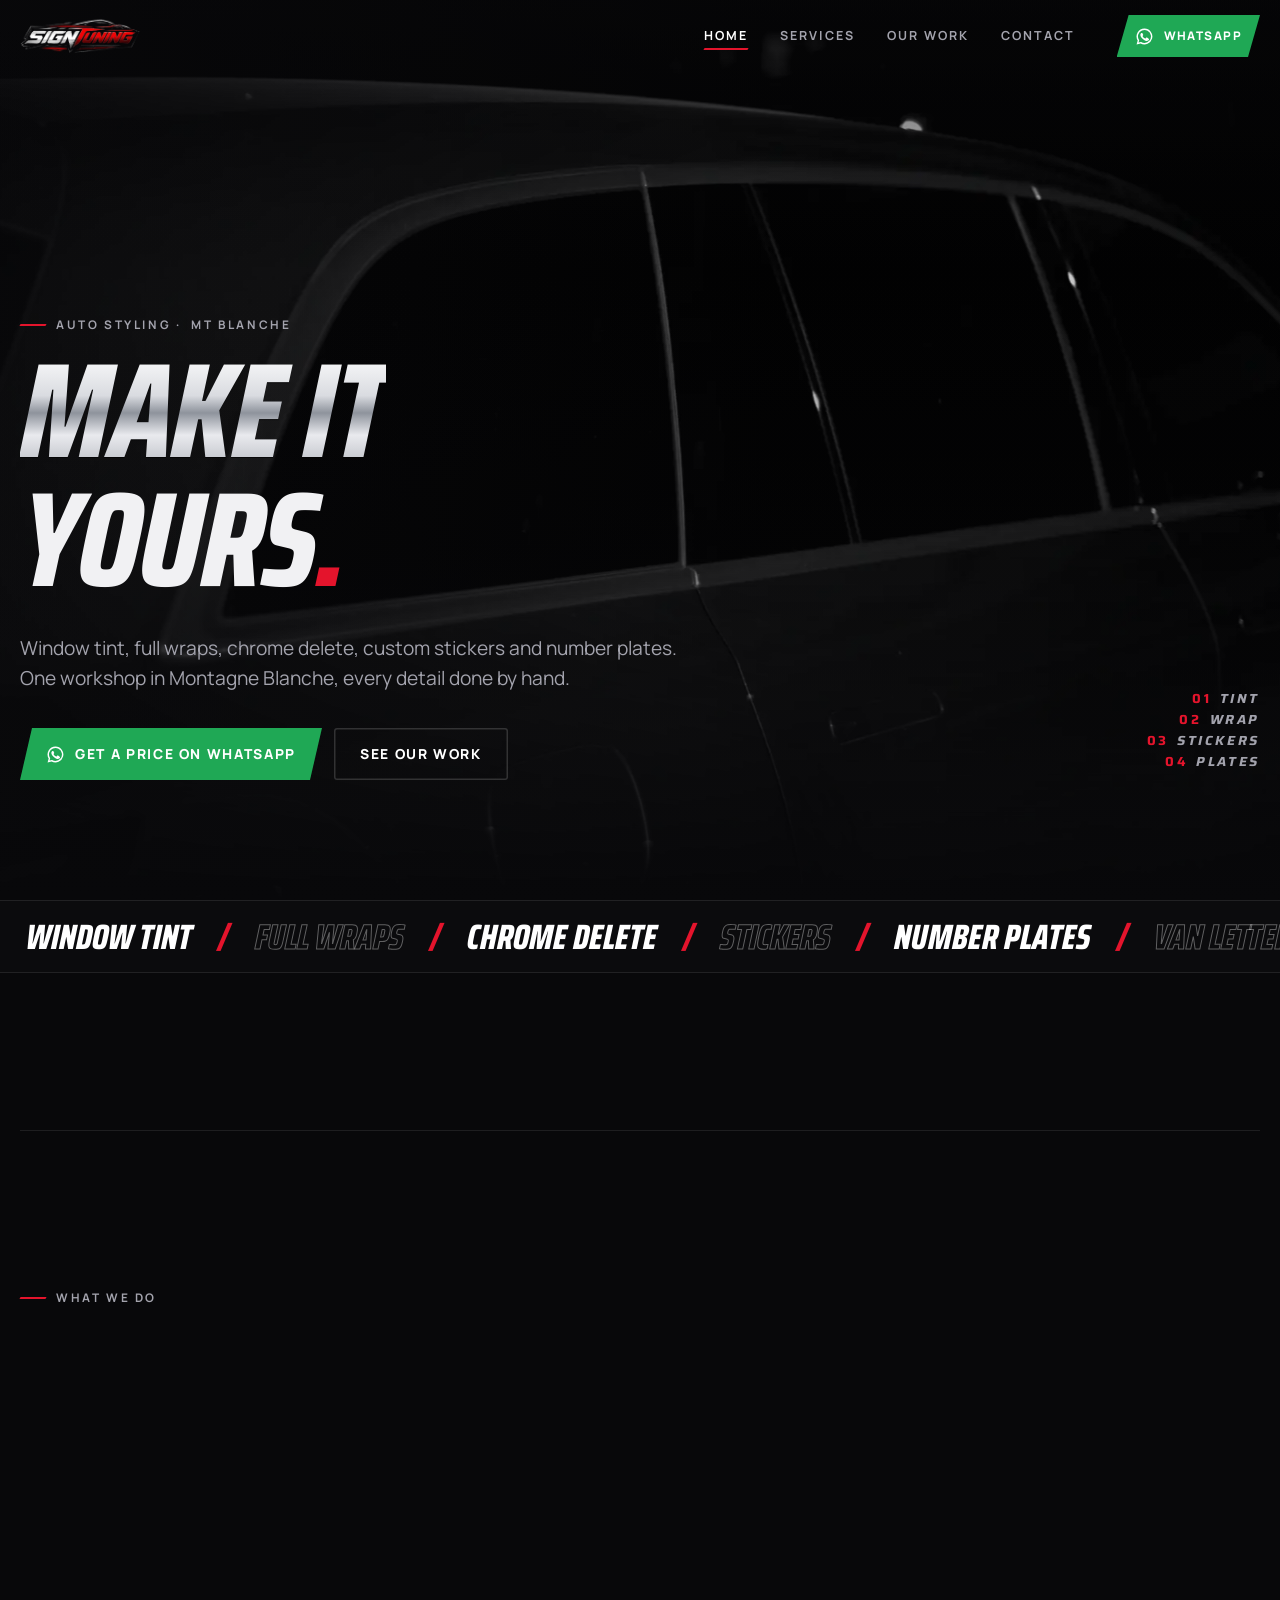
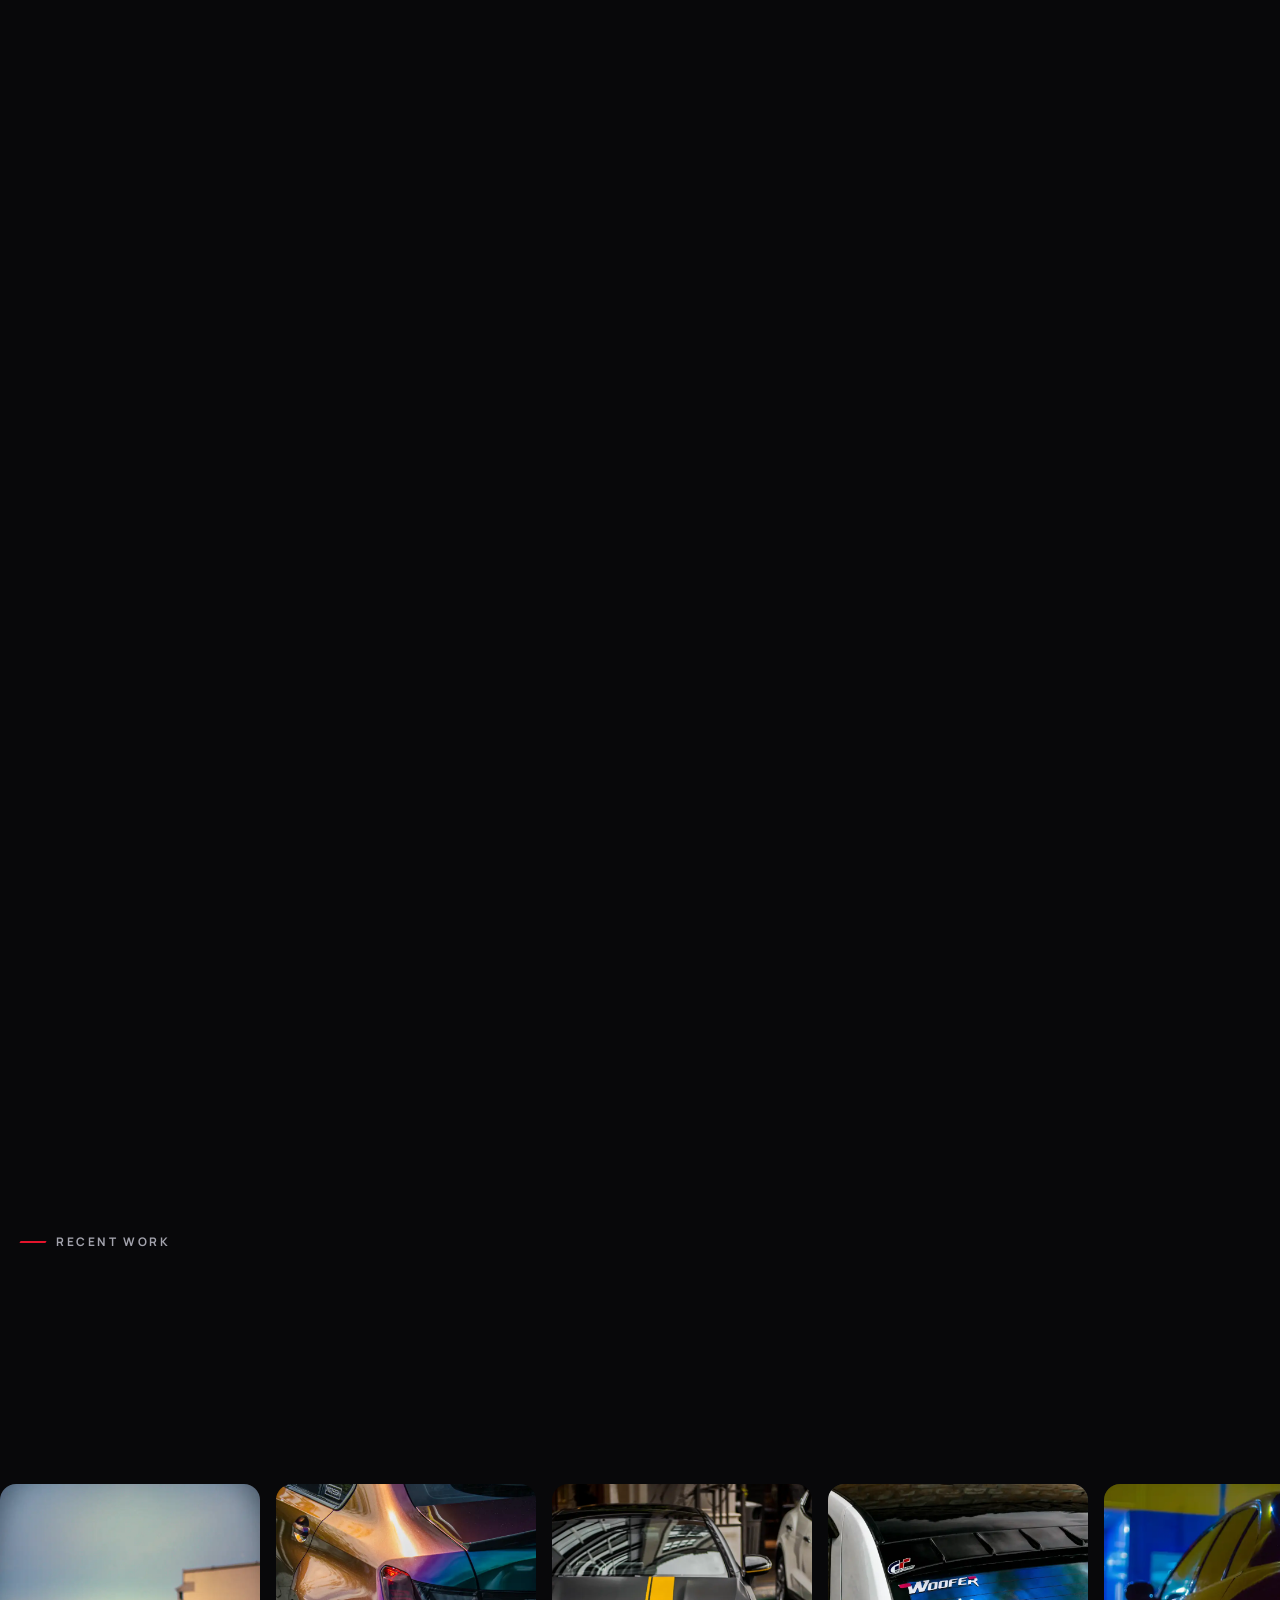
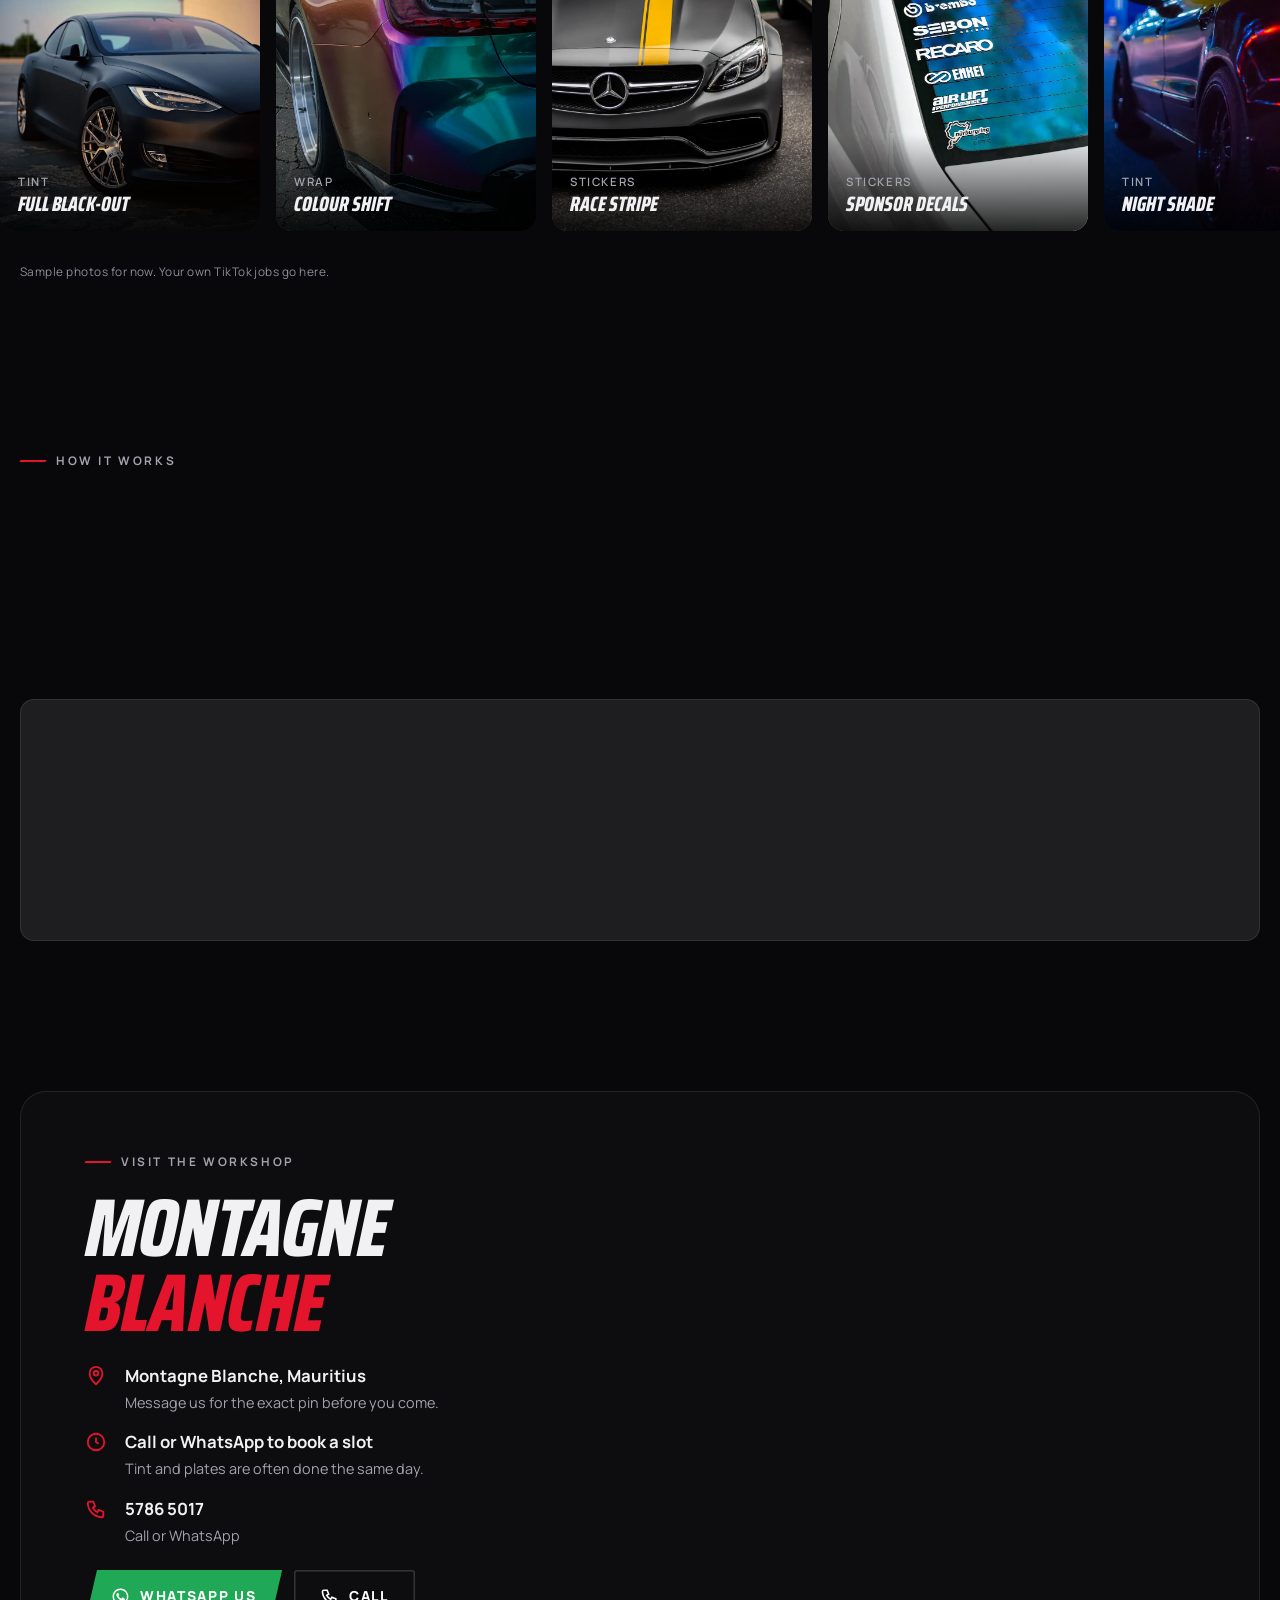
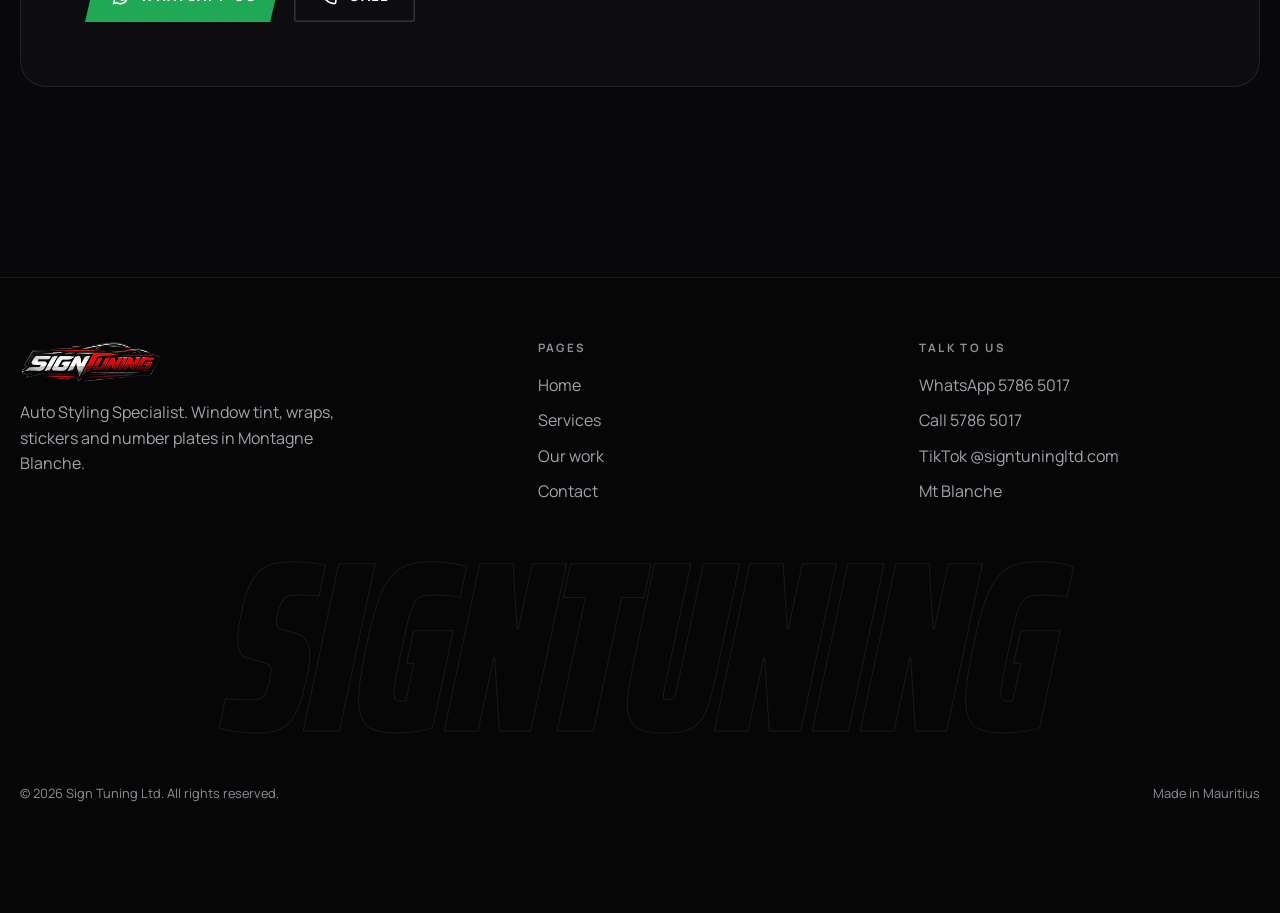
==== index.html @ ce7855a1 "SignTuning-Website: first live version Co-Authored-By: Claude Opus 5.5 <noreply@anthropic.com>" ====
<!doctype html>
<html lang="en" data-page="home">
<head>
<meta charset="utf-8">
<meta name="viewport" content="width=device-width, initial-scale=1, viewport-fit=cover">
<title>SIGNTUNING | Window Tint, Car Wraps, Stickers & Number Plates in Mauritius</title>
<meta name="description" content="SIGNTUNING, auto styling specialist in Montagne Blanche, Mauritius. Window tint, full and partial car wraps, chrome delete, custom stickers and number plates. WhatsApp 5786 5017.">
<link rel="canonical" href="https://webluxe.github.io/SignTuning-Website/">
<meta name="theme-color" content="#08080a">
<meta property="og:title" content="SIGNTUNING | Auto Styling Specialist">
<meta property="og:description" content="Tint, wraps, stickers and number plates in Montagne Blanche, Mauritius.">
<meta property="og:image" content="https://webluxe.github.io/SignTuning-Website/img/og.jpg">
<link rel="icon" type="image/png" href="img/icon-192.png"><link rel="apple-touch-icon" href="img/icon-192.png">
<script>(function(d){try{if(!sessionStorage.getItem('st-intro')&&!matchMedia('(prefers-reduced-motion: reduce)').matches)d.classList.add('intro-on');if(sessionStorage.getItem('st-tx'))d.classList.add('tx-wait')}catch(e){}})(document.documentElement)</script>
<link rel="preconnect" href="https://fonts.googleapis.com"><link rel="preconnect" href="https://fonts.gstatic.com" crossorigin>
<link rel="stylesheet" href="https://fonts.googleapis.com/css2?family=Manrope:wght@400;500;600;700;800&family=Saira:ital,wdth,wght@0,62.5..100,600..900;1,62.5..100,700..900&display=swap" media="print" onload="this.media='all'"><noscript><link rel="stylesheet" href="https://fonts.googleapis.com/css2?family=Manrope:wght@400;500;600;700;800&family=Saira:ital,wdth,wght@0,62.5..100,600..900;1,62.5..100,700..900&display=swap"></noscript>
<link rel="preload" as="image" href="img/hero.webp" media="(min-width: 701px)"><link rel="preload" as="image" href="img/black-car-m.webp" media="(max-width: 700px)">
<link rel="stylesheet" href="css/style.css">
<script type="application/ld+json">{"@context":"https://schema.org","@type":"AutoBodyShop","name":"SIGNTUNING","legalName":"Sign Tuning Ltd","description":"Auto styling specialist: window tint, car wraps, stickers and number plates.","telephone":"+230 5786 5017","address":{"@type":"PostalAddress","addressLocality":"Montagne Blanche","addressCountry":"MU"},"sameAs":["https://www.tiktok.com/@signtuningltd.com"]}</script>
</head>
<body>
<div class="opening" aria-hidden="true">
  <div class="film"></div>
  <div class="mark"><img src="img/logo.webp" alt=""><span class="blade"></span><span class="glint"></span><div class="sub">Auto styling specialist</div></div>
  <button class="skip" tabindex="-1">Skip</button>
</div>
<div class="tx" aria-hidden="true"><div class="sheet2"><div class="name"></div></div></div>

<header class="top" id="top"></header>
<nav class="sheet" id="sheet" aria-label="Menu"></nav>

<main>
  <section class="hero">
    <div class="hero-media"><picture><source media="(max-width: 700px)" srcset="img/black-car-m.webp"><img src="img/hero.webp" alt="Dark car in side profile with blacked-out windows" fetchpriority="high"></picture></div>
    <div class="sweep"></div>
    <div class="wrap">
      <p class="kicker">Auto styling · <span data-s="area"></span></p>
      <h1><span class="line"><span class="chrome">Make it</span></span><span class="line"><span>yours<span class="red">.</span></span></span></h1>
      <p class="lead">Window tint, full wraps, chrome delete, custom stickers and number plates. One workshop in Montagne Blanche, every detail done by hand.</p>
      <div class="btns">
        <a class="btn wa" data-wa data-icon="wa">Get a price on WhatsApp</a>
        <a class="btn ghost" href="work.html">See our work</a>
      </div>
    </div>
    <div class="hero-tags" aria-hidden="true"><span><b>01</b>Tint</span><span><b>02</b>Wrap</span><span><b>03</b>Stickers</span><span><b>04</b>Plates</span></div>
  </section>

  <div class="ticker" aria-hidden="true"><div class="ticker-track">
    <span>Window tint</span><span class="dot">/</span><span>Full wraps</span><span class="dot">/</span><span>Chrome delete</span><span class="dot">/</span><span>Stickers</span><span class="dot">/</span><span>Number plates</span><span class="dot">/</span><span>Van lettering</span><span class="dot">/</span>
  </div></div>

  <div class="wrap stats">
    <div class="stat rv"><b data-count="followers">0</b><small>TikTok followers</small></div>
    <div class="stat rv d1"><b data-count="likes">0</b><small>Likes on our work</small></div>
    <div class="stat rv d2"><b data-count="videos" data-plus="+">0</b><small>Jobs filmed</small></div>
    <div class="stat rv d3"><b>4 in 1</b><small>Tint, wrap, stickers, plates</small></div>
  </div>

  <section class="pad">
    <div class="wrap">
      <div class="head">
        <div><p class="kicker">What we do</p><h2 class="split">Four ways to<br>change your car</h2></div>
        <p class="lead rv">Pick one or stack them. Most cars leave with tint and a few details. Some leave a different colour.</p>
      </div>
      <div class="svcgrid">
        <a class="scard rv" href="services.html#tint">
          <img src="img/mirror.webp" alt="Tinted car window reflecting the sunset" loading="lazy" decoding="async">
          <span class="no">01</span>
          <div class="txt"><h3>Window tint</h3><p>Cooler cabin, more privacy, less glare. Five shades from light to limo.</p>
            <ul><li>5 shades</li><li>Heat & UV</li><li>Same-day fitting</li></ul></div>
          <span class="go" data-icon="arrow"></span>
        </a>
        <a class="scard rv d1" href="services.html#wrap">
          <img src="img/wrap-install.webp" alt="Installer fitting orange wrap film to a car" loading="lazy" decoding="async">
          <span class="no">02</span>
          <div class="txt"><h3>Car wraps</h3><p>A new colour that protects your paint. Full car, roof, bonnet, mirrors or chrome delete.</p>
            <ul><li>Gloss · satin · matte</li><li>Chrome & colour shift</li><li>Removable</li></ul></div>
          <span class="go" data-icon="arrow"></span>
        </a>
        <a class="scard rv" href="services.html#stickers">
          <img src="img/decal-window.webp" alt="White lettering decal on a car's rear window" loading="lazy" decoding="async">
          <span class="no">03</span>
          <div class="txt"><h3>Stickers</h3><p>Stripes, decals, windscreen banners and full business lettering, cut to size.</p>
            <ul><li>Any colour</li><li>Your logo</li><li>Vans & shops</li></ul></div>
          <span class="go" data-icon="arrow"></span>
        </a>
        <a class="scard rv d1" href="services.html#plates">
          <img src="img/blue-close.webp" alt="Grey sports car front" loading="lazy" decoding="async">
          <span class="no">04</span>
          <span class="floatplate"><span class="plate">SIGN 001</span></span>
          <div class="txt"><h3>Number plates</h3><p>Clean, sharp plates made while you wait.</p>
            <ul><li>Front & rear</li><li>While you wait</li></ul></div>
          <span class="go" data-icon="arrow"></span>
        </a>
      </div>
    </div>
  </section>

  <section class="pad" style="padding-top:0">
    <div class="wrap">
      <div class="head">
        <div><p class="kicker">Recent work</p><h2 class="split">Fresh out<br>the workshop</h2></div>
        <div class="btns rv"><a class="btn ghost" href="work.html">See all work</a><a class="btn ghost" data-tt data-icon="tt">TikTok</a></div>
      </div>
      <div class="strip">
        <figure><img src="img/black-coupe.webp" alt="Black car with dark tinted windows" loading="lazy" decoding="async"><figcaption><small>Tint</small>Full black-out</figcaption></figure>
        <figure><img src="img/colour-car.webp" alt="Car in a colour-shift wrap" loading="lazy" decoding="async"><figcaption><small>Wrap</small>Colour shift</figcaption></figure>
        <figure><img src="img/amg.webp" alt="Grey car with a yellow racing stripe" loading="lazy" decoding="async"><figcaption><small>Stickers</small>Race stripe</figcaption></figure>
        <figure><img src="img/sticker.webp" alt="Sponsor stickers on a rear window" loading="lazy" decoding="async"><figcaption><small>Stickers</small>Sponsor decals</figcaption></figure>
        <figure><img src="img/black-car.webp" alt="Dark car at night with tinted windows" loading="lazy" decoding="async"><figcaption><small>Tint</small>Night shade</figcaption></figure>
        <figure><img src="img/film-peel.webp" alt="Film being peeled from a blue panel" loading="lazy" decoding="async"><figcaption><small>Wrap</small>Panel by panel</figcaption></figure>
      </div>
      <p class="demo-note">Sample photos for now. Your own TikTok jobs go here.</p>
    </div>
  </section>

  <section class="pad" style="padding-top:0">
    <div class="wrap">
      <div class="head"><div><p class="kicker">How it works</p><h2 class="split">From message<br>to drive-out</h2></div></div>
      <div class="steps">
        <div class="step rv"><h3>Message us</h3><p>Send your car and what you want on WhatsApp. A photo helps.</p></div>
        <div class="step rv d1"><h3>Pick your film</h3><p>We show you real samples: shades of tint, wrap colours and finishes.</p></div>
        <div class="step rv d2"><h3>Drop the car</h3><p>Book a slot in Montagne Blanche. Tint and plates are often same day.</p></div>
        <div class="step rv d3"><h3>Drive out</h3><p>Clean edges, no bubbles. We tell you how to look after it.</p></div>
      </div>
    </div>
  </section>

  <section class="pad" style="padding-top:0">
    <div class="wrap">
      <div class="cta rv">
        <div class="txt">
          <p class="kicker" style="margin:0">Visit the workshop</p>
          <h2>Montagne<br><span class="red">Blanche</span></h2>
          <div class="facts">
            <div class="fact"><span data-icon="pin"></span><div><b data-s="areaLong"></b><span>Message us for the exact pin before you come.</span></div></div>
            <div class="fact"><span data-icon="clock"></span><div><b data-s="hours"></b><span>Tint and plates are often done the same day.</span></div></div>
            <div class="fact"><span data-icon="phone"></span><div><b data-s="phone"></b><span>Call or WhatsApp</span></div></div>
          </div>
          <div class="btns"><a class="btn wa" data-wa data-icon="wa">WhatsApp us</a><a class="btn ghost" data-tel data-icon="phone">Call</a></div>
        </div>
        <div class="map"><iframe data-map title="Map of Montagne Blanche" loading="lazy" referrerpolicy="no-referrer-when-downgrade"></iframe></div>
      </div>
    </div>
  </section>
</main>

<footer id="foot"></footer>
<div class="dock" id="dock"></div>
<script src="config.js" defer></script>
<script src="js/main.js" defer></script>
</body>
</html>
---- css/style.css ----
/* SIGNTUNING — black, chrome and race red */
:root {
  --bg: #08080a;
  --bg2: #0f0f12;
  --panel: #141418;
  --line: rgba(255,255,255,.09);
  --line2: rgba(255,255,255,.16);
  --text: #f1f1f3;
  --muted: #a3a3ad;
  --dim: #8e8e99;
  --red: #e4142c;
  --red2: #ff3b4e;
  --chrome: linear-gradient(180deg, #ffffff 0%, #d9dbe0 38%, #8e939c 52%, #e9eaee 70%, #b5b8bf 100%);
  --wrap: min(1240px, 100% - 40px);
  --r: 14px;
  --ease: cubic-bezier(.2,.7,.1,1);
  --disp: 'Saira', 'Arial Narrow', sans-serif;
  --body: 'Manrope', system-ui, sans-serif;
  color-scheme: dark;
}
* { box-sizing: border-box; }
html { -webkit-text-size-adjust: 100%; }
body {
  margin: 0; background: var(--bg); color: var(--text);
  font: 400 16px/1.6 var(--body); overflow-x: clip;
  -webkit-font-smoothing: antialiased;
}
img { max-width: 100%; display: block; }
a { color: inherit; text-decoration: none; }
button, input, select, textarea { font: inherit; color: inherit; }
::selection { background: var(--red); color: #fff; }
:focus-visible { outline: 2px solid var(--red2); outline-offset: 3px; border-radius: 4px; }
.wrap { width: var(--wrap); margin-inline: auto; }
[hidden] { display: none !important; }
.sr { position: absolute; width: 1px; height: 1px; overflow: hidden; clip: rect(0 0 0 0); white-space: nowrap; }

/* ---------- type ---------- */
.disp, h1, h2, h3 {
  font-family: var(--disp); font-style: italic; font-weight: 800;
  font-stretch: 78%; text-transform: uppercase; letter-spacing: -.01em; line-height: .92; margin: 0;
}
h1 { font-size: clamp(3.1rem, 10.5vw, 9.6rem); }
h2 { font-size: clamp(2.3rem, 6.4vw, 5.2rem); }
h3 { font-size: clamp(1.4rem, 2.6vw, 2rem); line-height: 1; }
.chrome {
  background: var(--chrome); -webkit-background-clip: text; background-clip: text; color: transparent;
  filter: drop-shadow(0 1px 0 rgba(0,0,0,.6));
}
.red { color: var(--red); }
.kicker {
  display: inline-flex; align-items: center; gap: 10px; margin: 0 0 18px;
  font: 700 .74rem/1 var(--body); letter-spacing: .22em; text-transform: uppercase; color: var(--muted);
}
.kicker::before { content: ''; width: 26px; height: 2px; background: var(--red); transform: skewX(-30deg); }
.lead { font-size: clamp(1.02rem, 1.5vw, 1.2rem); color: var(--muted); max-width: 56ch; }

/* ---------- buttons ---------- */
.btn {
  --bc: var(--red);
  position: relative; display: inline-flex; align-items: center; justify-content: center; gap: 10px;
  min-height: 52px; padding: 0 26px; border: 0; cursor: pointer;
  font: 800 .86rem/1 var(--body); letter-spacing: .12em; text-transform: uppercase;
  background: var(--bc); color: #fff; clip-path: polygon(12px 0, 100% 0, calc(100% - 12px) 100%, 0 100%);
  transition: transform .25s var(--ease), background .25s;
  overflow: hidden; isolation: isolate;
}
.btn::after { /* glint */
  content: ''; position: absolute; inset: 0; z-index: -1;
  background: linear-gradient(105deg, transparent 35%, rgba(255,255,255,.45) 50%, transparent 65%);
  transform: translateX(-120%); transition: transform .7s var(--ease);
}
.btn:hover::after { transform: translateX(120%); }
.btn:hover { background: var(--red2); }
.btn:active { transform: scale(.97); }
.btn.ghost { background: transparent; box-shadow: inset 0 0 0 1.5px var(--line2); clip-path: none; border-radius: 3px; }
.btn.ghost:hover { background: rgba(255,255,255,.06); }
.btn.wa { background: #1fa855; }
.btn.wa:hover { background: #25c263; }
.btn svg { width: 19px; height: 19px; flex: none; }
.btns { display: flex; flex-wrap: wrap; gap: 12px; }

/* ---------- header ---------- */
.top {
  position: fixed; inset: 0 0 auto; z-index: 50; height: 72px;
  display: flex; align-items: center; transition: background .35s, backdrop-filter .35s, height .35s;
}
.top.solid { background: rgba(8,8,10,.95); border-bottom: 1px solid var(--line); height: 64px; }
.top .wrap { display: flex; align-items: center; gap: 28px; }
.brand { display: flex; align-items: center; }
.brand img { height: 34px; width: auto; }
.nav { display: flex; gap: 4px; margin-left: auto; }
.nav a {
  position: relative; padding: 10px 14px; font: 700 .78rem/1 var(--body); letter-spacing: .16em; text-transform: uppercase; color: var(--muted);
  transition: color .2s;
}
.nav a:hover, .nav a[aria-current] { color: #fff; }
.nav a[aria-current]::after { content: ''; position: absolute; left: 14px; right: 14px; bottom: 2px; height: 2px; background: var(--red); transform: skewX(-30deg); }
.top .btn { min-height: 42px; padding: 0 18px; font-size: .74rem; }
.burger { display: none; margin-left: auto; width: 46px; height: 46px; border: 0; background: none; cursor: pointer; position: relative; }
.burger span { position: absolute; left: 11px; right: 11px; height: 2px; background: #fff; transition: transform .3s var(--ease), opacity .2s; }
.burger span:nth-child(1) { top: 16px; } .burger span:nth-child(2) { top: 22px; right: 17px; } .burger span:nth-child(3) { top: 28px; }
.menu-open .burger span:nth-child(1) { transform: translateY(6px) rotate(45deg); }
.menu-open .burger span:nth-child(2) { opacity: 0; }
.menu-open .burger span:nth-child(3) { transform: translateY(-6px) rotate(-45deg); }
.sheet {
  position: fixed; inset: 0; z-index: 45; background: #060607; padding: 96px 24px 32px;
  display: flex; flex-direction: column; gap: 6px; transform: translateY(-100%); transition: transform .5s var(--ease); visibility: hidden;
}
.menu-open .sheet { transform: none; visibility: visible; }
.sheet a.big { font: italic 800 2.6rem/1.1 var(--disp); font-stretch: 78%; text-transform: uppercase; padding: 6px 0; border-bottom: 1px solid var(--line); }
.sheet a.big span { color: var(--red); font-size: .9rem; margin-right: 12px; vertical-align: middle; font-style: normal; }
.sheet .btns { margin-top: auto; }
.sheet .btn { flex: 1; }

/* phone dock */
.dock { display: none; }

/* ---------- hero ---------- */
.hero { position: relative; min-height: 100svh; display: grid; align-items: end; overflow: hidden; isolation: isolate; }
.hero-media { position: absolute; inset: 0; z-index: -2; }
.hero-media img { width: 100%; height: 100%; object-fit: cover; object-position: 60% 50%; transform: scale(1.06); animation: heroIn 2.4s var(--ease) both; }
@keyframes heroIn { from { transform: scale(1.16); filter: brightness(.3); } }
.hero::before { content: ''; position: absolute; inset: 0; z-index: -1;
  background: linear-gradient(180deg, rgba(8,8,10,.55) 0%, rgba(8,8,10,0) 30%, rgba(8,8,10,.25) 60%, var(--bg) 100%),
              linear-gradient(90deg, rgba(8,8,10,.85) 0%, rgba(8,8,10,.2) 60%); }
.hero .wrap { padding: 140px 0 120px; }
.hero h1 .line { display: block; overflow: hidden; padding: 0 .08em .04em 0; }
.hero h1 .line > span { display: inline-block; }
.hero .lead { margin: 26px 0 34px; }
.hero-tags { position: absolute; right: max(20px, calc((100% - 1240px) / 2)); bottom: 132px; display: grid; gap: 8px; text-align: right; }
.hero-tags span { font: italic 700 .82rem/1 var(--disp); letter-spacing: .2em; text-transform: uppercase; color: var(--muted); }
.hero-tags b { color: var(--red); font-style: normal; margin-right: 8px; }

/* sweep reflection that crosses the hero once */
.sweep { position: absolute; inset: -20% -60%; z-index: -1; pointer-events: none;
  background: linear-gradient(100deg, transparent 44%, rgba(255,255,255,.08) 49%, rgba(255,255,255,.16) 50%, rgba(255,255,255,.06) 51%, transparent 56%);
  transform: translateX(-60%); animation: sweep 2.6s 1s var(--ease) both; }
@keyframes sweep { to { transform: translateX(60%); } }

/* ---------- ticker ---------- */
.ticker { position: relative; border-block: 1px solid var(--line); overflow: hidden; background: #0b0b0d; }
.ticker-track { display: flex; width: max-content; animation: tick 34s linear infinite; }
.ticker span { font: italic 800 clamp(1.4rem, 3vw, 2.2rem)/1 var(--disp); font-stretch: 78%; text-transform: uppercase; padding: 18px 26px; white-space: nowrap; color: transparent; -webkit-text-stroke: 1px rgba(255,255,255,.35); }
.ticker span:nth-child(4n+1) { color: #fff; -webkit-text-stroke: 0; }
.ticker span.dot { color: var(--red); -webkit-text-stroke: 0; padding-inline: 0; }
@keyframes tick { to { transform: translateX(-50%); } }

/* ---------- sections ---------- */
section { position: relative; }
.pad { padding: clamp(80px, 12vw, 150px) 0; }
.head { display: flex; flex-wrap: wrap; align-items: end; justify-content: space-between; gap: 22px 40px; margin-bottom: clamp(36px, 6vw, 64px); }
.head .lead { margin: 0; }

/* stats */
.stats { display: grid; grid-template-columns: repeat(4, 1fr); border-bottom: 1px solid var(--line); }
.stat { padding: 34px 22px; border-right: 1px solid var(--line); }
.stat:last-child { border-right: 0; }
.stat b { display: block; font: italic 800 clamp(2.2rem, 5vw, 3.8rem)/1 var(--disp); font-stretch: 78%; }
.stat small { display: block; margin-top: 8px; font-size: .78rem; letter-spacing: .14em; text-transform: uppercase; color: var(--muted); }

/* services list */
.svc-list { border-top: 1px solid var(--line); }
.svc {
  position: relative; display: grid; grid-template-columns: 90px 1fr auto; align-items: center; gap: 24px;
  padding: 30px 6px; border-bottom: 1px solid var(--line); isolation: isolate; overflow: hidden;
}
.svc::before { content: ''; position: absolute; inset: 0; z-index: -1; background: linear-gradient(90deg, rgba(228,20,44,.16), transparent 70%); transform: scaleX(0); transform-origin: left; transition: transform .6s var(--ease); }
.svc:hover::before { transform: none; }
.svc .no { font: italic 700 1rem/1 var(--disp); color: var(--red); letter-spacing: .1em; }
.svc h3 { font-size: clamp(2.1rem, 6vw, 4.6rem); transition: transform .5s var(--ease); }
.svc:hover h3 { transform: translateX(14px); }
.svc p { margin: 8px 0 0; color: var(--muted); max-width: 52ch; font-size: .98rem; }
.svc .go { width: 58px; height: 58px; border-radius: 50%; border: 1px solid var(--line2); display: grid; place-items: center; transition: background .3s, transform .5s var(--ease), border-color .3s; }
.svc:hover .go { background: var(--red); border-color: var(--red); transform: rotate(-45deg); }
.svc .go svg { width: 22px; }
.svc .peek {
  position: absolute; right: 120px; top: 50%; width: 260px; aspect-ratio: 4/3; z-index: 2; pointer-events: none;
  border-radius: 10px; overflow: hidden; opacity: 0; transform: translateY(-50%) rotate(-4deg) scale(.85);
  transition: opacity .35s, transform .6s var(--ease); box-shadow: 0 30px 60px rgba(0,0,0,.6);
}
.svc .peek img { width: 100%; height: 100%; object-fit: cover; }
.svc:hover .peek { opacity: 1; transform: translateY(-50%) rotate(-2deg) scale(1); }

/* number plate */
.plate {
  --pb: #0b0b0b; --pf: #f4f4f4; --pe: #3a3a3a;
  display: inline-grid; place-items: center; min-width: 230px; padding: 12px 22px; border-radius: 8px;
  background: var(--pb); color: var(--pf); border: 3px solid var(--pe);
  box-shadow: 0 0 0 2px var(--pb), 0 14px 30px rgba(0,0,0,.5), inset 0 1px 0 rgba(255,255,255,.18);
  font: 700 clamp(1.5rem, 3vw, 2.2rem)/1 'Saira', sans-serif; font-stretch: 70%; letter-spacing: .1em; white-space: nowrap;
  position: relative; overflow: hidden;
}
.plate::after { content: ''; position: absolute; inset: 0; background: linear-gradient(115deg, transparent 30%, rgba(255,255,255,.18) 45%, transparent 60%); }
.plate.white { --pb: #f7f7f2; --pf: #111; --pe: #111; }
.plate.yellow { --pb: #f6c90e; --pf: #111; --pe: #111; }
.plate.carbon { --pb: repeating-linear-gradient(45deg, #151515 0 4px, #222 4px 8px); --pf: #e8e8e8; --pe: #e4142c; background: repeating-linear-gradient(45deg, #151515 0 4px, #222 4px 8px); }

/* ---------- process ---------- */
.steps { display: grid; grid-template-columns: repeat(4, 1fr); gap: 1px; background: var(--line); border: 1px solid var(--line); border-radius: var(--r); overflow: hidden; counter-reset: s; }
.step { background: var(--bg); padding: 30px 24px 34px; position: relative; min-height: 240px; display: flex; flex-direction: column; }
.step::before { counter-increment: s; content: '0' counter(s); font: italic 800 4.2rem/1 var(--disp); font-stretch: 78%; color: transparent; -webkit-text-stroke: 1px rgba(255,255,255,.22); margin-bottom: auto; }
.step h3 { font-size: 1.5rem; margin: 26px 0 8px; }
.step p { margin: 0; color: var(--muted); font-size: .94rem; }
.step:hover::before { -webkit-text-stroke-color: var(--red); }

/* ---------- gallery strip ---------- */
.strip { display: grid; grid-auto-flow: column; grid-auto-columns: minmax(260px, 30%); gap: 16px; overflow-x: auto; scroll-snap-type: x mandatory; padding: 4px 20px 20px; margin: 0 -20px; scrollbar-width: thin; scrollbar-color: var(--red) transparent; overscroll-behavior-x: contain; }
.strip figure { margin: 0; scroll-snap-align: start; position: relative; border-radius: 16px; overflow: hidden; aspect-ratio: 3/4; background: var(--panel); }
.strip img { width: 100%; height: 100%; object-fit: cover; transition: transform 1s var(--ease); }
.strip figure:hover img { transform: scale(1.05); }
.strip figcaption { position: absolute; left: 0; right: 0; bottom: 0; padding: 40px 18px 16px; background: linear-gradient(transparent, rgba(0,0,0,.85)); font: italic 800 1.3rem/1 var(--disp); text-transform: uppercase; font-stretch: 78%; }
.strip figcaption small { display: block; font: 600 .72rem/1.4 var(--body); letter-spacing: .14em; color: var(--muted); font-style: normal; margin-bottom: 4px; }
.demo-note { display: inline-flex; gap: 8px; align-items: center; font-size: .74rem; color: var(--dim); letter-spacing: .04em; }

/* ---------- visit / cta ---------- */
.cta { position: relative; overflow: hidden; border-radius: 26px; border: 1px solid var(--line); background: #0d0d10; display: grid; grid-template-columns: 1.2fr 1fr; isolation: isolate; }
.cta .txt { padding: clamp(30px, 5vw, 64px); display: grid; gap: 22px; align-content: center; }
.cta .map { min-height: 380px; position: relative; }
.cta iframe { position: absolute; inset: 0; width: 100%; height: 100%; border: 0; filter: grayscale(1) invert(.92) contrast(.9) brightness(.85); }
.cta .map::after { content: ''; position: absolute; inset: 0; pointer-events: none; background: linear-gradient(90deg, #0d0d10, transparent 30%); }
.facts { display: grid; gap: 14px; }
.fact { display: grid; grid-template-columns: 26px 1fr; gap: 14px; align-items: start; }
.fact svg { width: 22px; color: var(--red); margin-top: 2px; }
.fact b { display: block; font-size: 1.05rem; }
.fact span { color: var(--muted); font-size: .9rem; }

/* ---------- footer ---------- */
footer { border-top: 1px solid var(--line); padding: 64px 0 110px; margin-top: 40px; background: #060607; }
.foot { display: grid; grid-template-columns: 1.4fr 1fr 1fr; gap: 40px; }
.foot img { height: 40px; width: auto; margin-bottom: 18px; }
.foot .fh { margin: 0 0 14px; font: 700 .72rem/1 var(--body); letter-spacing: .2em; text-transform: uppercase; color: var(--dim); }
.foot a { display: block; color: var(--muted); padding: 5px 0; transition: color .2s; }
.foot a:hover { color: #fff; }
.foot p { color: var(--muted); margin: 0; max-width: 36ch; }
.legal { margin-top: 48px; display: flex; flex-wrap: wrap; gap: 10px 24px; justify-content: space-between; color: var(--dim); font-size: .8rem; }
.bigword { font: italic 900 clamp(4rem, 19vw, 17rem)/.8 var(--disp); font-stretch: 70%; text-transform: uppercase; letter-spacing: -.02em; margin: 40px 0 -10px; color: transparent; -webkit-text-stroke: 1px rgba(255,255,255,.08); white-space: nowrap; text-align: center; user-select: none; }

/* ---------- inner page hero ---------- */
.phero { padding: 150px 0 60px; border-bottom: 1px solid var(--line); position: relative; overflow: hidden; }
.phero h1 { font-size: clamp(3rem, 11vw, 8.6rem); }
.phero .lead { margin-top: 22px; }
.phero .ghostword { position: absolute; right: -2vw; bottom: -3vw; font: italic 900 clamp(6rem, 24vw, 22rem)/.8 var(--disp); font-stretch: 70%; text-transform: uppercase; color: transparent; -webkit-text-stroke: 1px rgba(255,255,255,.06); pointer-events: none; }
.subnav { position: sticky; top: 64px; z-index: 30; background: rgba(8,8,10,.85); backdrop-filter: blur(12px); -webkit-backdrop-filter: blur(12px); border-bottom: 1px solid var(--line); }
.subnav .wrap { display: flex; gap: 6px; overflow-x: auto; scrollbar-width: none; }
.subnav a { padding: 16px 14px; white-space: nowrap; font: 700 .76rem/1 var(--body); letter-spacing: .16em; text-transform: uppercase; color: var(--muted); border-bottom: 2px solid transparent; }
.subnav a.on { color: #fff; border-color: var(--red); }

/* service detail blocks */
.detail { display: grid; grid-template-columns: 1fr 1fr; gap: clamp(28px, 5vw, 70px); align-items: center; padding: clamp(70px, 10vw, 120px) 0; border-bottom: 1px solid var(--line); scroll-margin-top: 120px; }
.detail.flip .media { order: 2; }
.detail .media { border-radius: 20px; overflow: hidden; position: relative; aspect-ratio: 4/5; background: var(--panel); }
.detail .media img { width: 100%; height: 100%; object-fit: cover; }
.detail .media .tag { position: absolute; left: 16px; top: 16px; background: rgba(0,0,0,.6); backdrop-filter: blur(6px); -webkit-backdrop-filter: blur(6px); padding: 8px 12px; border-radius: 6px; font: 700 .7rem/1 var(--body); letter-spacing: .16em; text-transform: uppercase; }
.detail h2 { margin-bottom: 20px; }
.ticks-list { list-style: none; padding: 0; margin: 24px 0 30px; display: grid; gap: 12px; }
.ticks-list li { display: grid; grid-template-columns: 22px 1fr; gap: 12px; color: var(--muted); }
.ticks-list li::before { content: ''; width: 14px; height: 3px; margin-top: 11px; background: var(--red); transform: skewX(-30deg); }
.ticks-list b { color: #fff; font-weight: 700; }

/* tint shade tiles */
.shades { display: grid; grid-template-columns: repeat(5, 1fr); gap: 8px; margin: 26px 0 8px; }
.shade { position: relative; aspect-ratio: 3/4; border-radius: 10px; overflow: hidden; background: url(../img/garage.webp) center/cover; }
.shade::before { content: ''; position: absolute; inset: 0; background: #050608; opacity: var(--o); }
.shade::after { content: ''; position: absolute; inset: 0; background: linear-gradient(130deg, rgba(255,255,255,.18), transparent 40%); }
.shade b { position: absolute; left: 8px; bottom: 8px; z-index: 1; font: italic 800 1.3rem/1 var(--disp); font-stretch: 78%; }
.shade small { position: absolute; left: 8px; bottom: 30px; z-index: 1; font-size: .62rem; letter-spacing: .1em; text-transform: uppercase; color: rgba(255,255,255,.7); }

/* finish chips */
.finishes { display: grid; grid-template-columns: repeat(auto-fill, minmax(140px, 1fr)); gap: 12px; margin-top: 26px; }
.finish { border-radius: 14px; aspect-ratio: 1; position: relative; overflow: hidden; border: 1px solid var(--line); display: flex; align-items: flex-end; padding: 12px; font: italic 800 1.05rem/1 var(--disp); font-stretch: 78%; text-transform: uppercase; }
.finish::after { content: ''; position: absolute; inset: -50%; background: linear-gradient(120deg, transparent 40%, rgba(255,255,255,var(--sheen)) 50%, transparent 60%); transform: translateX(-40%); transition: transform 1.1s var(--ease); }
.finish:hover::after { transform: translateX(40%); }
.finish span { position: relative; z-index: 1; text-shadow: 0 1px 6px rgba(0,0,0,.5); }

/* gallery page */
.filters { display: flex; flex-wrap: wrap; gap: 8px; margin-bottom: 28px; }
.chip { border: 1px solid var(--line2); background: none; padding: 10px 16px; border-radius: 40px; cursor: pointer; font: 700 .76rem/1 var(--body); letter-spacing: .12em; text-transform: uppercase; color: var(--muted); transition: all .2s; }
.chip[aria-pressed="true"], .chip:hover { background: #fff; color: #000; border-color: #fff; }
.masonry { columns: 3 300px; column-gap: 16px; }
.masonry figure { margin: 0 0 16px; break-inside: avoid; border-radius: 14px; overflow: hidden; position: relative; cursor: zoom-in; background: var(--panel); transition: opacity .4s, transform .4s var(--ease); }
.masonry figure.hide { display: none; }
.masonry img { width: 100%; height: auto; transition: transform .9s var(--ease); }
.masonry figure:hover img { transform: scale(1.04); }
.masonry figcaption { position: absolute; left: 12px; bottom: 12px; background: rgba(0,0,0,.6); backdrop-filter: blur(6px); -webkit-backdrop-filter: blur(6px); padding: 7px 11px; border-radius: 6px; font: 700 .68rem/1 var(--body); letter-spacing: .16em; text-transform: uppercase; }
.lightbox { position: fixed; inset: 0; z-index: 80; background: rgba(0,0,0,.92); display: grid; place-items: center; padding: 20px; opacity: 0; pointer-events: none; transition: opacity .3s; }
.lightbox.open { opacity: 1; pointer-events: auto; }
.lightbox img { max-height: 86vh; width: auto; border-radius: 10px; }
.lightbox button { position: absolute; top: 16px; right: 16px; width: 48px; height: 48px; border-radius: 50%; border: 1px solid var(--line2); background: #000; cursor: pointer; font-size: 1.4rem; }
.tt-box { border: 1px solid var(--line); border-radius: 22px; padding: clamp(24px, 4vw, 48px); background: linear-gradient(135deg, #111115, #0a0a0c); display: grid; grid-template-columns: 1fr 1.2fr; gap: 36px; align-items: center; }
.tt-embed { min-height: 420px; border-radius: 16px; background: #000; display: grid; place-items: center; overflow: hidden; }
.tt-embed .btn { margin: 20px; }

/* ---------- reveal ---------- */
.rv { opacity: 0; transform: translateY(34px); transition: opacity .9s var(--ease), transform .9s var(--ease); }
.rv.in { opacity: 1; transform: none; }
.rv.d1 { transition-delay: .08s; } .rv.d2 { transition-delay: .16s; } .rv.d3 { transition-delay: .24s; }
.split .w { display: inline-block; overflow: hidden; vertical-align: top; padding-right: .06em; }
.split .w > i { display: inline-block; font-style: inherit; transform: translateY(105%); transition: transform .9s var(--ease); }
.split.in .w > i { transform: none; }

/* ---------- intro: plotter cut + film peel ---------- */
.opening { position: fixed; inset: 0; z-index: 100; display: none; place-items: center; background: transparent; overflow: hidden; perspective: 1400px; }
.intro-on .opening { display: grid; }
.intro-on body { overflow: hidden; }
.opening .film { position: absolute; inset: 0; background: #050506; transform-origin: 50% 0; }
.opening .film::after { /* the lifting edge catches the light */
  content: ''; position: absolute; left: 0; right: 0; bottom: 0; height: 3px; background: linear-gradient(90deg, transparent, #fff, transparent); opacity: 0;
}
.opening .mark { position: relative; z-index: 2; width: min(560px, 78vw); }
.opening .mark img { width: 100%; height: auto; clip-path: inset(0 100% 0 0); }
.opening .blade { position: absolute; top: -12%; bottom: -12%; left: 0; width: 2px; background: var(--red2); box-shadow: 0 0 18px 3px rgba(255,59,78,.8); opacity: 0; }
.opening .glint { position: absolute; inset: 0; -webkit-mask: url(../img/logo.webp) center / 100% 100% no-repeat; mask: url(../img/logo.webp) center / 100% 100% no-repeat; background: linear-gradient(100deg, transparent 40%, rgba(255,255,255,.85) 50%, transparent 60%) 120% 0 / 300% 100% no-repeat; mix-blend-mode: overlay; }
.opening .sub { position: absolute; left: 0; right: 0; bottom: -46px; text-align: center; font: 700 .72rem/1 var(--body); letter-spacing: .5em; text-transform: uppercase; color: var(--muted); opacity: 0; }
.opening .skip { position: absolute; right: 18px; bottom: 18px; z-index: 3; background: none; border: 1px solid var(--line2); color: var(--muted); padding: 10px 14px; border-radius: 30px; font-size: .72rem; letter-spacing: .14em; text-transform: uppercase; cursor: pointer; }
.opening.play .blade { animation: blade 1.05s .25s cubic-bezier(.6,0,.3,1) both; }
.opening.play .mark img { animation: cut 1.05s .25s cubic-bezier(.6,0,.3,1) both; }
.opening.play .glint { animation: glint .9s 1.35s ease both; }
.opening.play .sub { animation: fadeUp .6s 1.3s ease both; }
.opening.lift .film { animation: peel 1s cubic-bezier(.7,0,.2,1) both; }
.opening.lift .film::after { opacity: 1; }
.opening.lift .mark, .opening.lift .sub, .opening.lift .skip { animation: out .35s ease both; }
@keyframes blade { 0% { opacity: 1; left: 0; } 92% { opacity: 1; } 100% { opacity: 0; left: 100%; } }
@keyframes cut { to { clip-path: inset(0 0 0 0); } }
@keyframes glint { from { background-position: 120% 0; } to { background-position: -20% 0; } }
@keyframes fadeUp { from { opacity: 0; transform: translateY(8px); } to { opacity: 1; } }
@keyframes peel { 0% { transform: none; } 100% { transform: translateY(-104%) rotateX(28deg); } }
@keyframes out { to { opacity: 0; transform: translateY(-20px); } }

/* ---------- page change: tint film rolls down ---------- */
.tx { position: fixed; inset: 0; z-index: 90; pointer-events: none; visibility: hidden; }
.tx .sheet2 { position: absolute; inset: 0; background: linear-gradient(180deg, #0b0b0e, #050506); transform: translateY(-101%); display: grid; place-items: center; }
.tx .sheet2::after { content: ''; position: absolute; left: 0; right: 0; bottom: -2px; height: 3px; background: linear-gradient(90deg, transparent 5%, var(--red2) 30%, #fff 50%, var(--red2) 70%, transparent 95%); box-shadow: 0 0 24px 4px rgba(255,59,78,.55); }
.tx .name { font: italic 900 clamp(2.6rem, 9vw, 7rem)/1 var(--disp); font-stretch: 72%; text-transform: uppercase; }
.tx .name small { display: block; text-align: center; font: 700 .7rem/1 var(--body); letter-spacing: .4em; color: var(--muted); font-style: normal; margin-top: 14px; }
.tx.go { visibility: visible; pointer-events: auto; }
.tx.go .sheet2 { transform: none; transition: transform .55s cubic-bezier(.7,0,.25,1); }
.tx.arrive { visibility: visible; }
.tx.arrive .sheet2 { transform: none; animation: txOut .7s .12s cubic-bezier(.7,0,.25,1) both; }
@keyframes txOut { to { transform: translateY(101%); } }
.tx-wait .tx { visibility: visible; }
.tx-wait .tx .sheet2 { transform: none; }

/* ---------- responsive ---------- */
@media (max-width: 1000px) {
  .cta { grid-template-columns: 1fr; }
  .cta .map { min-height: 300px; }
  .cta .map::after { background: linear-gradient(180deg, #0d0d10, transparent 30%); }
  .steps { grid-template-columns: 1fr 1fr; }
  .tt-box { grid-template-columns: 1fr; }
  .svc .peek { display: none; }
}
@media (max-width: 820px) {
  .nav, .top .btn { display: none; }
  .burger { display: block; }
  .brand img { height: 28px; }
  .stats { grid-template-columns: 1fr 1fr; }
  .stat:nth-child(2) { border-right: 0; }
  .stat:nth-child(-n+2) { border-bottom: 1px solid var(--line); }
  .svc { grid-template-columns: 1fr auto; gap: 10px 16px; padding: 26px 0; }
  .svc .no { grid-column: 1 / -1; }
  .svc .go { width: 48px; height: 48px; }
  .detail { grid-template-columns: 1fr; }
  .detail.flip .media { order: 0; }
  .detail .media { aspect-ratio: 4/3; }
  .foot { grid-template-columns: 1fr 1fr; }
  .foot > div:first-child { grid-column: 1 / -1; }
  .hero-tags { display: none; }
  .hero .wrap { padding-bottom: 100px; }
  .strip { grid-auto-columns: 74%; }
  .dock {
    display: grid; grid-template-columns: 1fr 1fr; gap: 8px; position: fixed; left: 10px; right: 10px; bottom: calc(10px + env(safe-area-inset-bottom)); z-index: 40;
    transform: translateY(140%); transition: transform .5s var(--ease);
  }
  .dock.show { transform: none; }
  .dock .btn { min-height: 50px; font-size: .76rem; box-shadow: 0 10px 30px rgba(0,0,0,.6); }
  .shades { grid-template-columns: repeat(5, 1fr); gap: 5px; }
  .shade b { font-size: 1rem; }
  .shade small { display: none; }
}
@media (max-width: 520px) {
  .steps { grid-template-columns: 1fr; }
  .step { min-height: 0; }
  .btns .btn { flex: 1 1 100%; }
  .plate { min-width: 0; width: 100%; }
}
@media (prefers-reduced-motion: reduce) {
  *, *::before, *::after { animation-duration: .01ms !important; animation-delay: 0s !important; transition-duration: .01ms !important; }
  .rv, .split .w > i { opacity: 1; transform: none; }
  .ticker-track { animation: none; }
}
.split .chrome .w > i { background: var(--chrome); -webkit-background-clip: text; background-clip: text; color: transparent; }
.hero-media picture { display: block; height: 100%; }
@media (max-width: 700px) { .hero-media img { object-position: 68% 50%; } }

/* ---------- service showcase cards ---------- */
.svcgrid { display: grid; grid-template-columns: 1fr 1fr; gap: 18px; }
.scard { position: relative; display: block; min-height: 560px; border-radius: 22px; overflow: hidden; isolation: isolate; border: 1px solid var(--line); background: var(--panel); }
.scard img { position: absolute; inset: 0; width: 100%; height: 100%; object-fit: cover; z-index: -2; transition: transform 1.2s var(--ease), filter .6s; filter: saturate(.9) brightness(.85); }
.scard::after { content: ''; position: absolute; inset: 0; z-index: -1; background: linear-gradient(180deg, rgba(8,8,10,.15) 0%, rgba(8,8,10,0) 35%, rgba(8,8,10,.92) 100%); }
.scard:hover img { transform: scale(1.06); filter: saturate(1.05) brightness(.95); }
.scard .no { position: absolute; left: 26px; top: 22px; font: italic 900 4.4rem/1 var(--disp); font-stretch: 72%; color: transparent; -webkit-text-stroke: 1.5px rgba(255,255,255,.7); }
.scard .txt { position: absolute; left: 26px; right: 90px; bottom: 26px; }
.scard h3 { font-size: clamp(2.2rem, 4vw, 3.4rem); }
.scard p { margin: 10px 0 14px; color: #d0d0d6; max-width: 44ch; }
.scard ul { list-style: none; margin: 0; padding: 0; display: flex; flex-wrap: wrap; gap: 6px; }
.scard li { font: 700 .72rem/1 var(--body); letter-spacing: .1em; text-transform: uppercase; padding: 8px 11px; border-radius: 30px; background: rgba(255,255,255,.1); backdrop-filter: blur(6px); -webkit-backdrop-filter: blur(6px); border: 1px solid rgba(255,255,255,.14); }
.scard .go { position: absolute; right: 24px; bottom: 26px; width: 56px; height: 56px; border-radius: 50%; display: grid; place-items: center; background: var(--red); transition: transform .5s var(--ease); }
.scard .go svg { width: 22px; }
.scard:hover .go { transform: rotate(-45deg); }
.scard .floatplate { position: absolute; right: 26px; top: 30px; transform: rotate(-6deg); }
.scard .floatplate .plate { min-width: 0; }

/* ---------- contact ways ---------- */
.ways { display: grid; grid-template-columns: repeat(3, 1fr); gap: 16px; }
.way { position: relative; display: flex; flex-direction: column; gap: 10px; padding: 30px; border-radius: 22px; background: var(--panel); border: 1px solid var(--line); overflow: hidden; transition: transform .4s var(--ease), border-color .3s; min-height: 330px; }
.way:hover { transform: translateY(-4px); border-color: var(--line2); }
.way .ic { width: 58px; height: 58px; border-radius: 16px; display: grid; place-items: center; background: rgba(255,255,255,.06); margin-bottom: 14px; }
.way .ic svg { width: 28px; height: 28px; }
.way small { font: 700 .72rem/1 var(--body); letter-spacing: .2em; text-transform: uppercase; color: var(--muted); }
.way h3 { font-size: 2.6rem; }
.way p { margin: 0; color: var(--muted); }
.way b { margin-top: auto; font: italic 800 1.6rem/1 var(--disp); font-stretch: 78%; letter-spacing: .02em; }
.way.wa { background: linear-gradient(160deg, #0f3b25, #0b1a12); border-color: rgba(31,168,85,.35); }
.way.wa .ic { background: #1fa855; }

@media (max-width: 1000px) { .ways { grid-template-columns: 1fr; } .way { min-height: 0; } }
@media (max-width: 820px) {
  .svcgrid { grid-template-columns: 1fr; gap: 14px; }
  .scard { min-height: 440px; }
  .scard .txt { left: 20px; right: 20px; bottom: 20px; }
  .scard .go { display: none; }
  .scard .no { left: 20px; top: 16px; font-size: 3.4rem; }
  .scard .floatplate { right: 20px; top: 24px; }
  .scard .floatplate .plate { font-size: 1.3rem; padding: 8px 14px; }
}
.tx .name:empty { display: none; }
.detail .media .tag, .masonry figcaption { font-size: .78rem; }
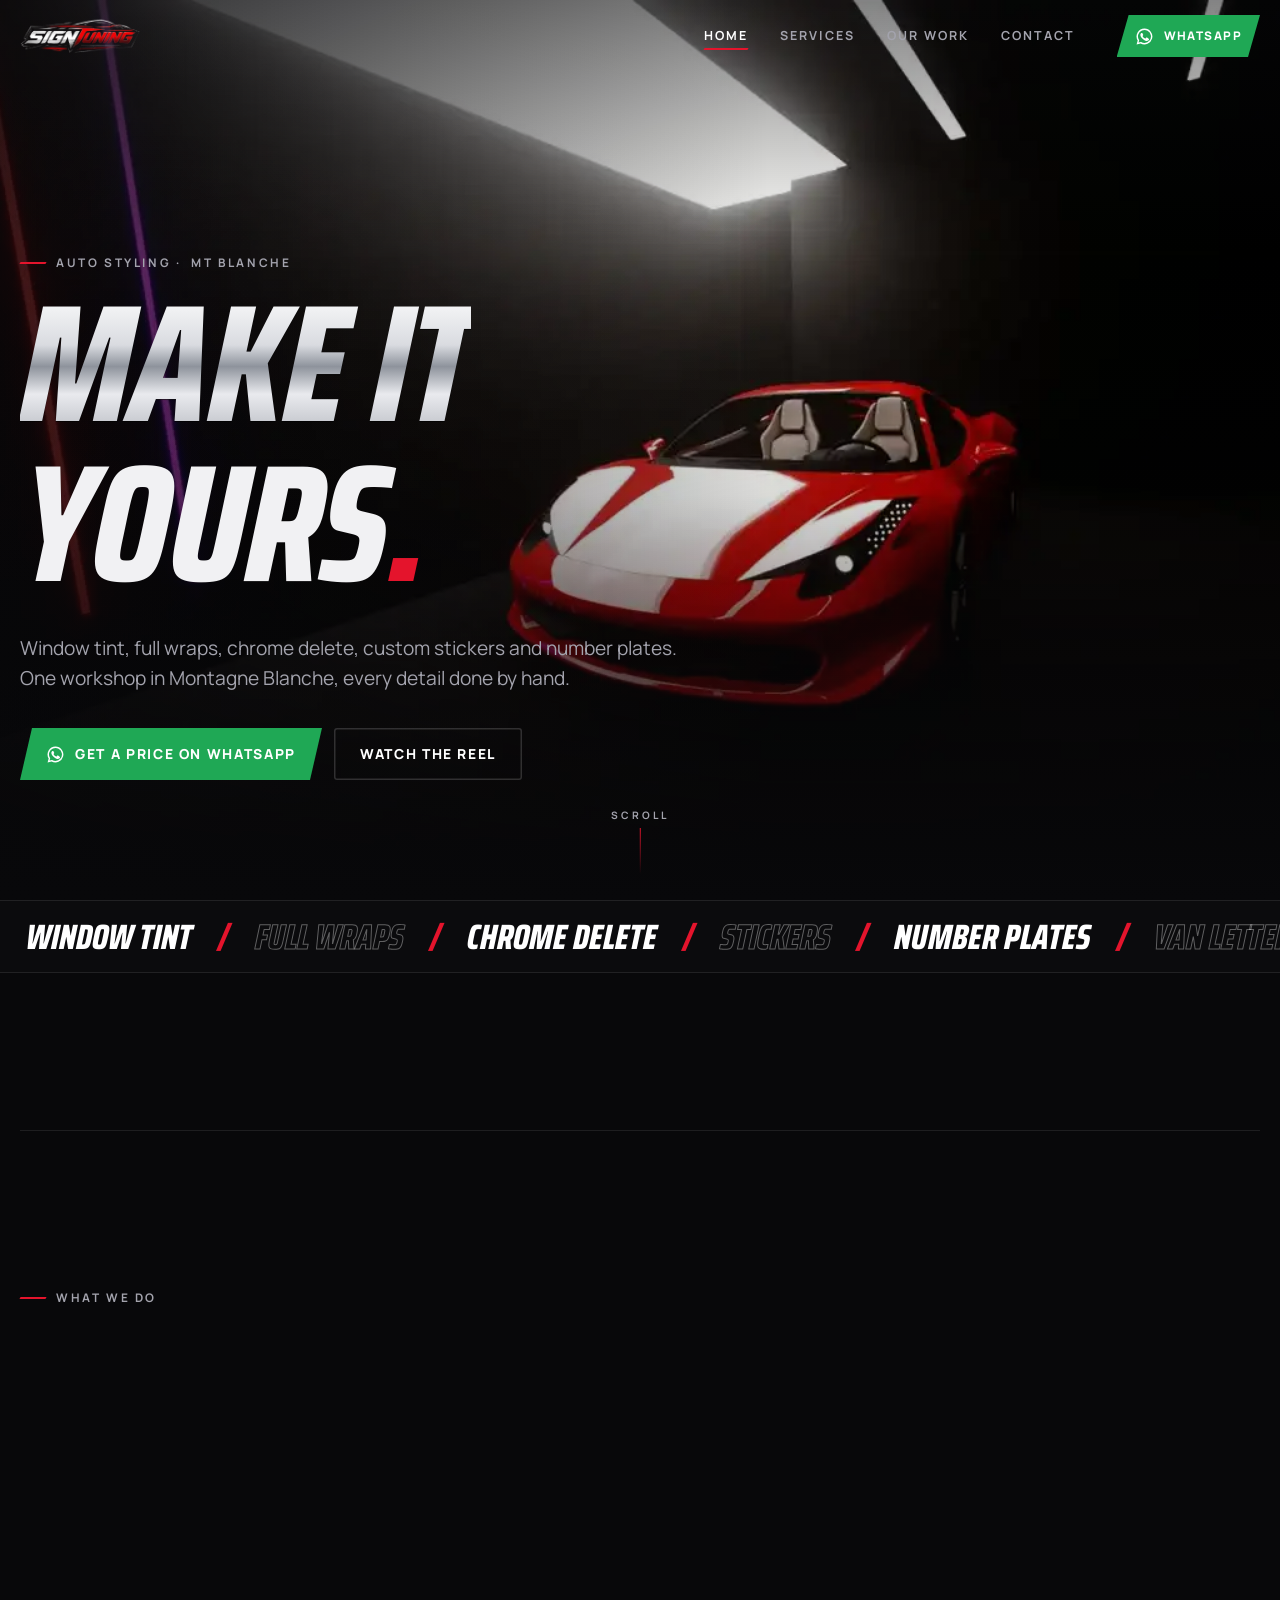
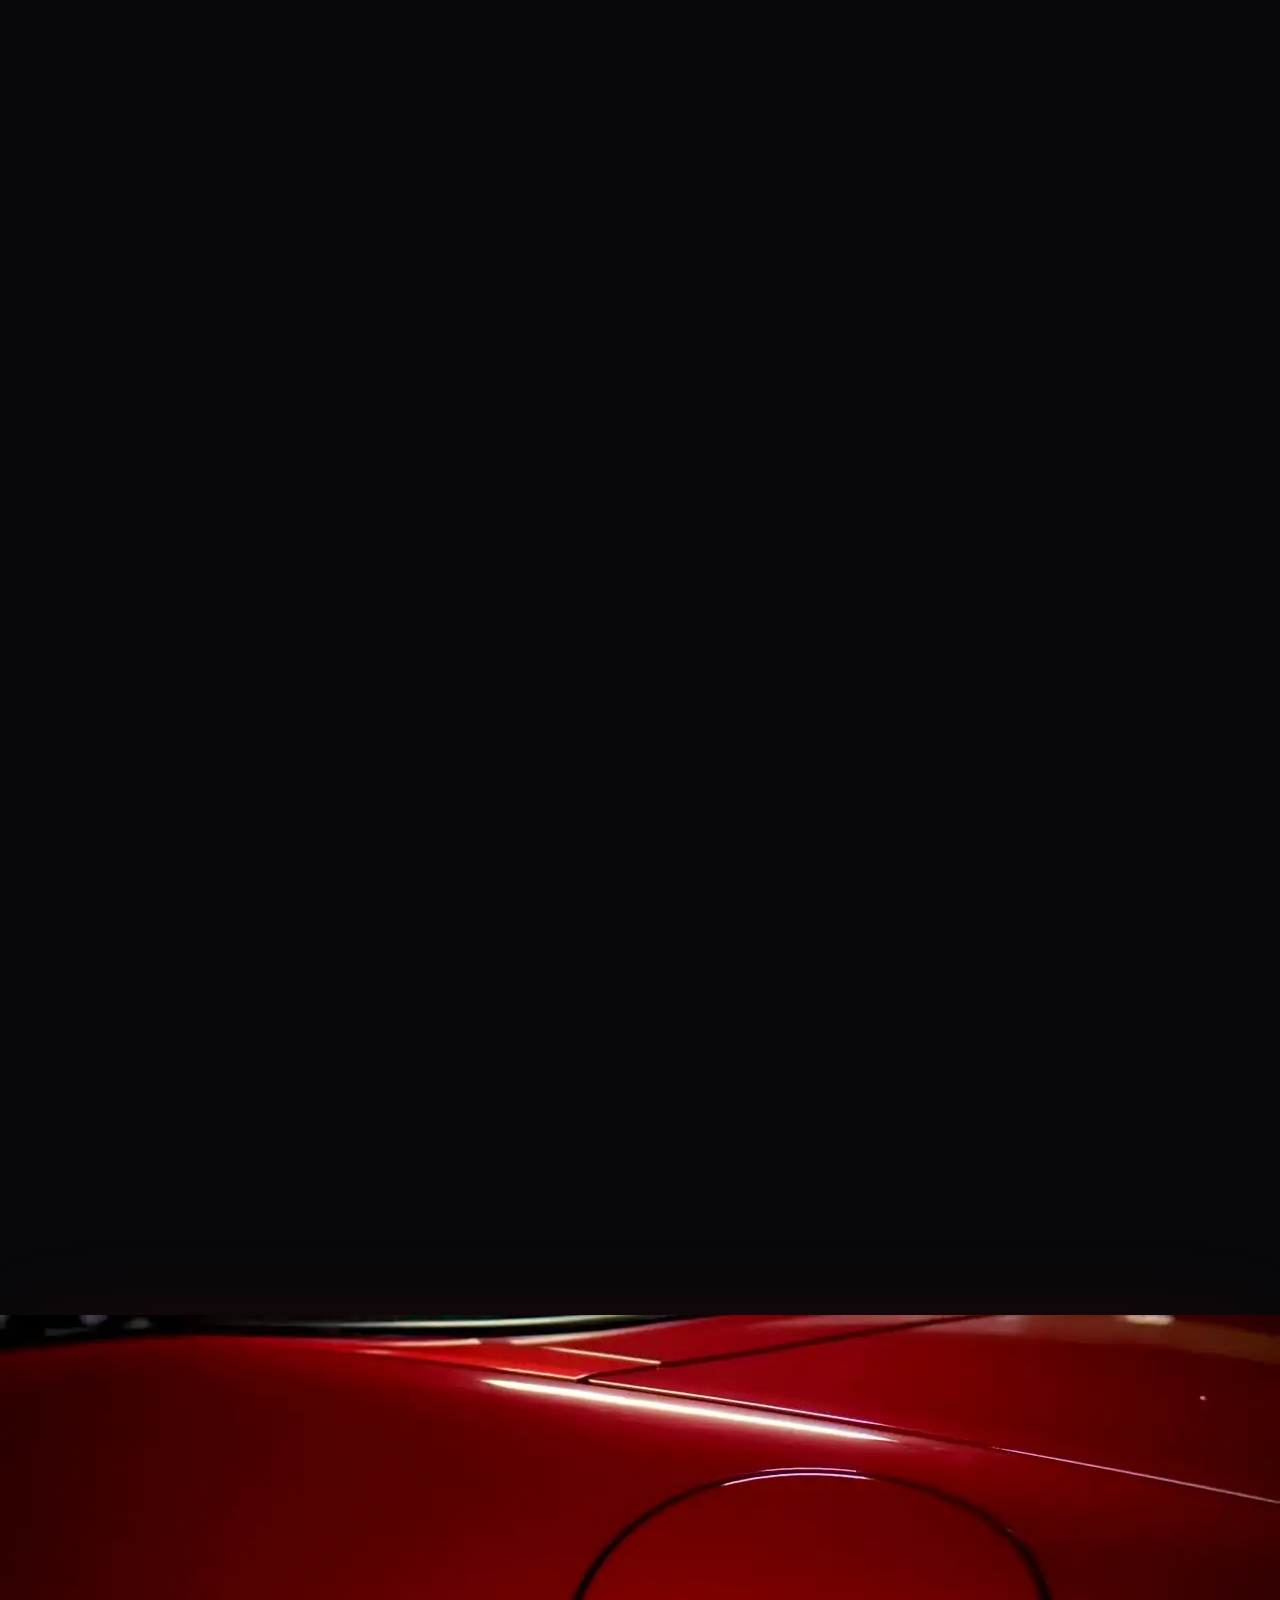
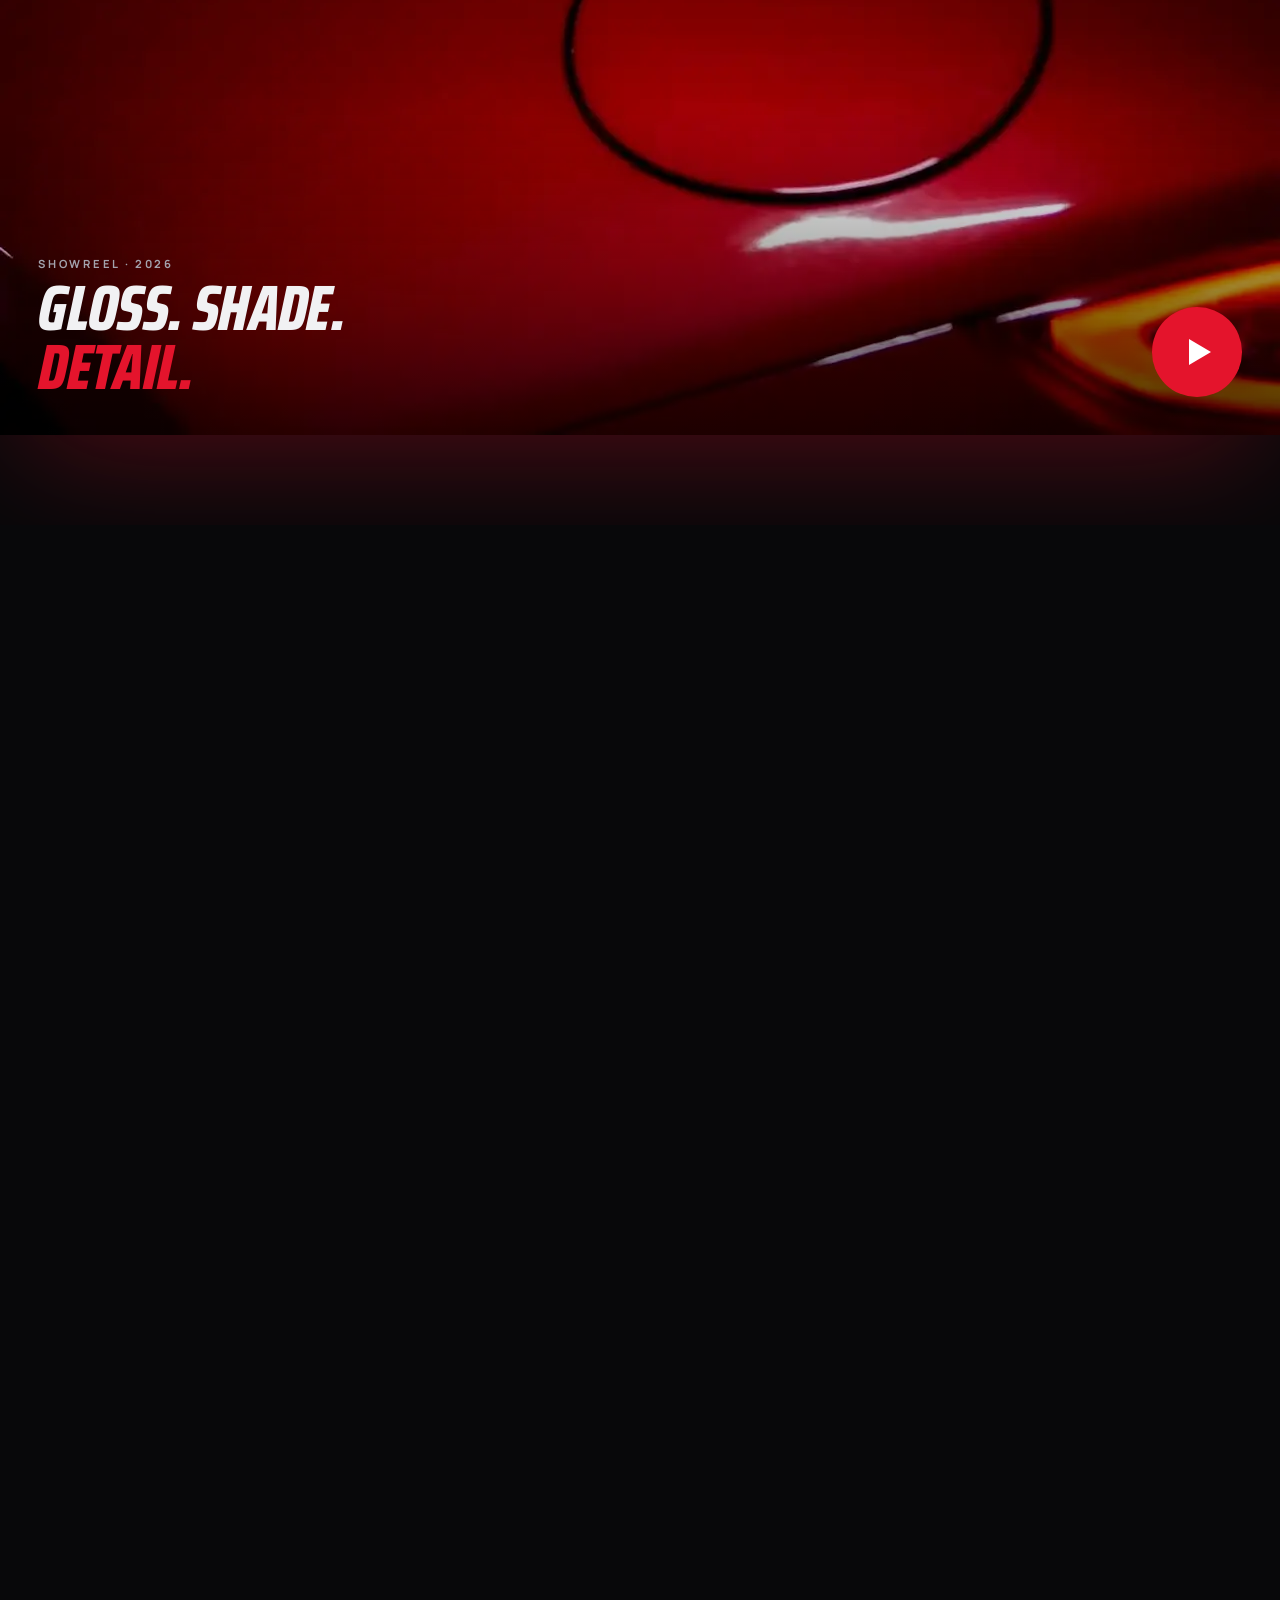
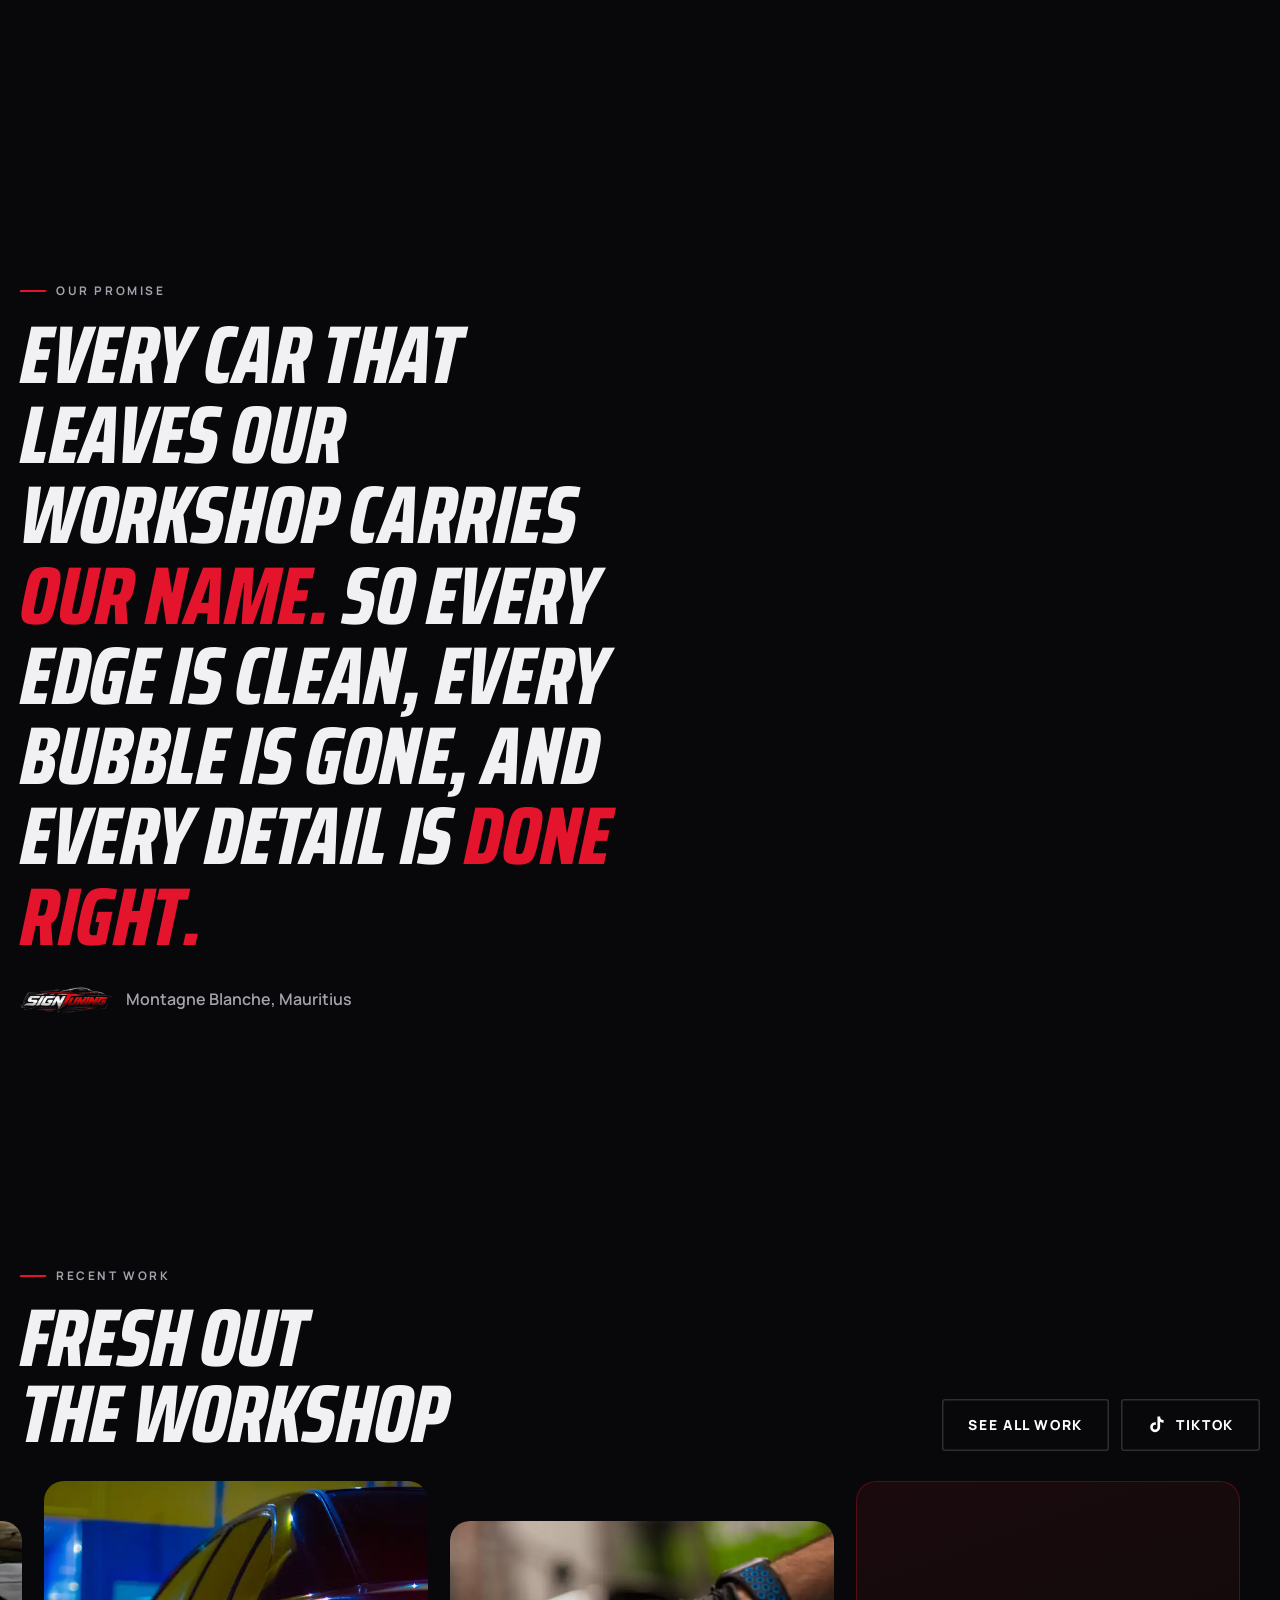
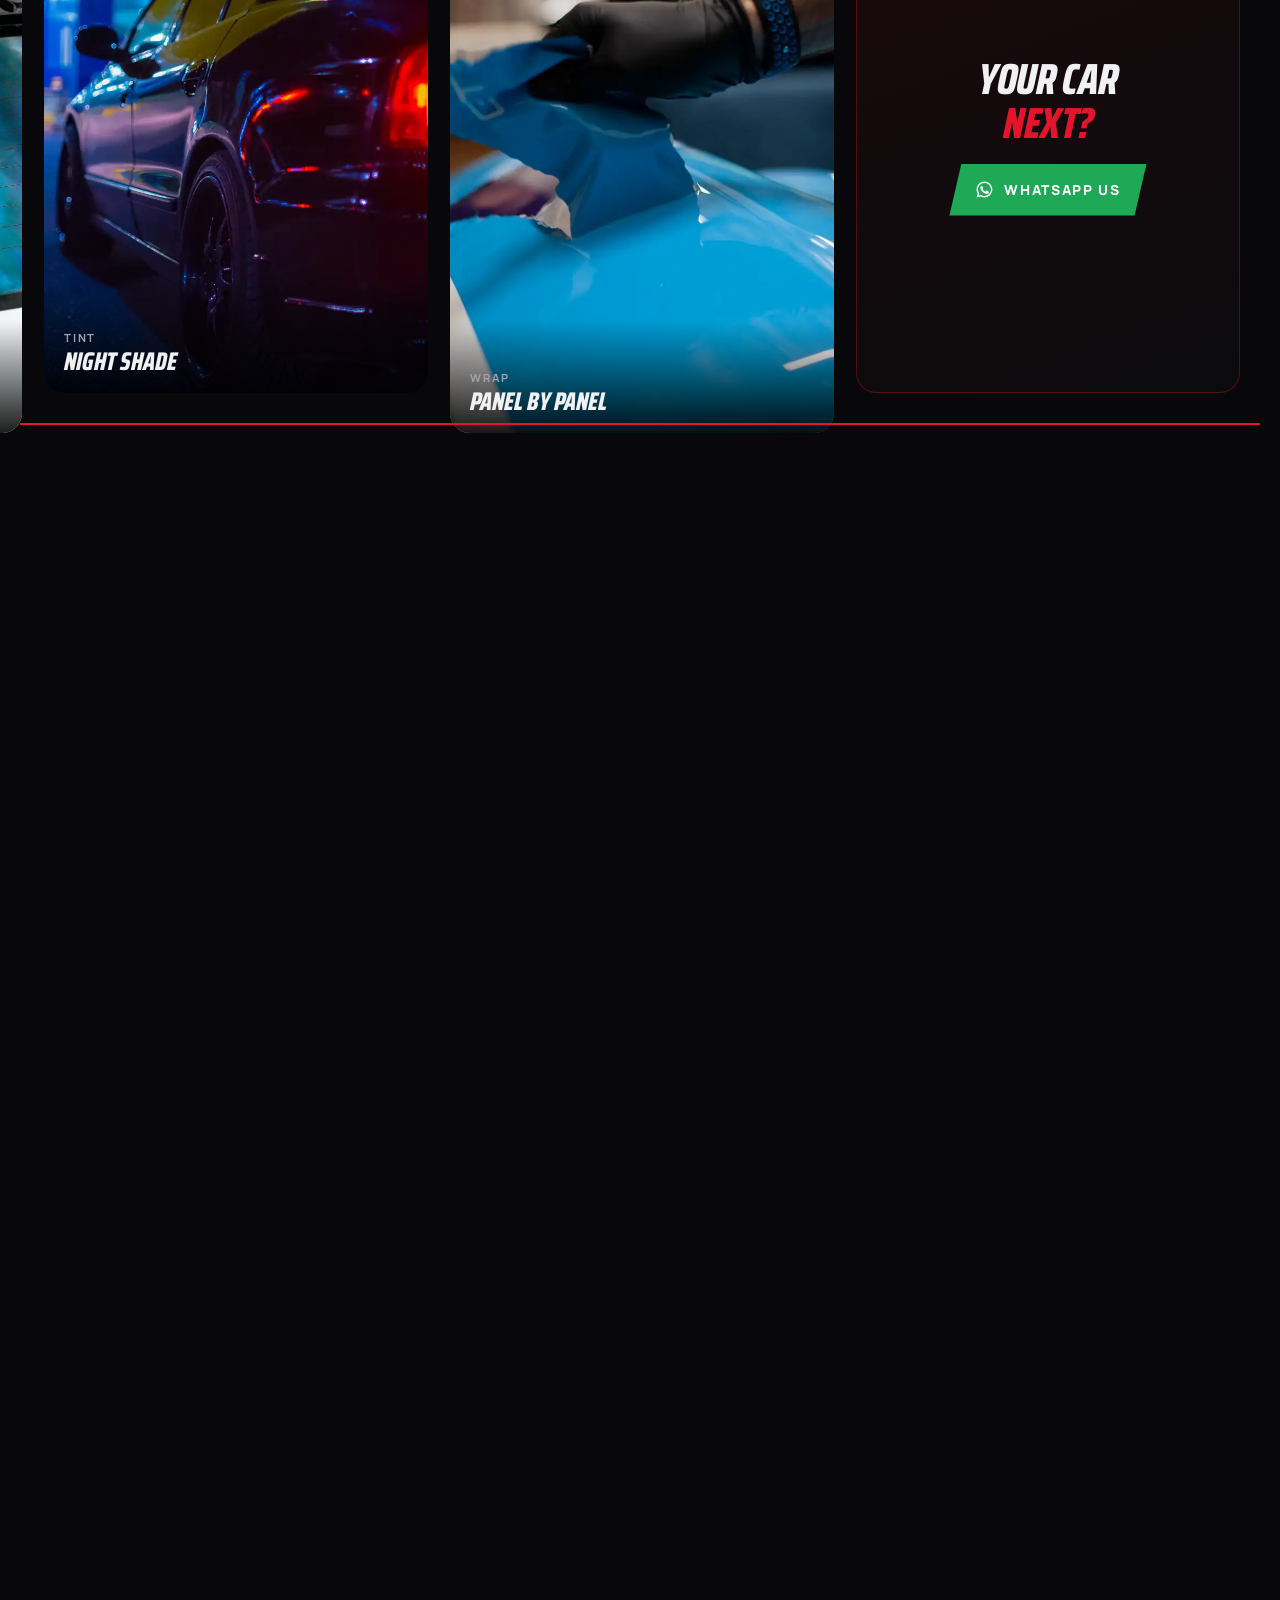
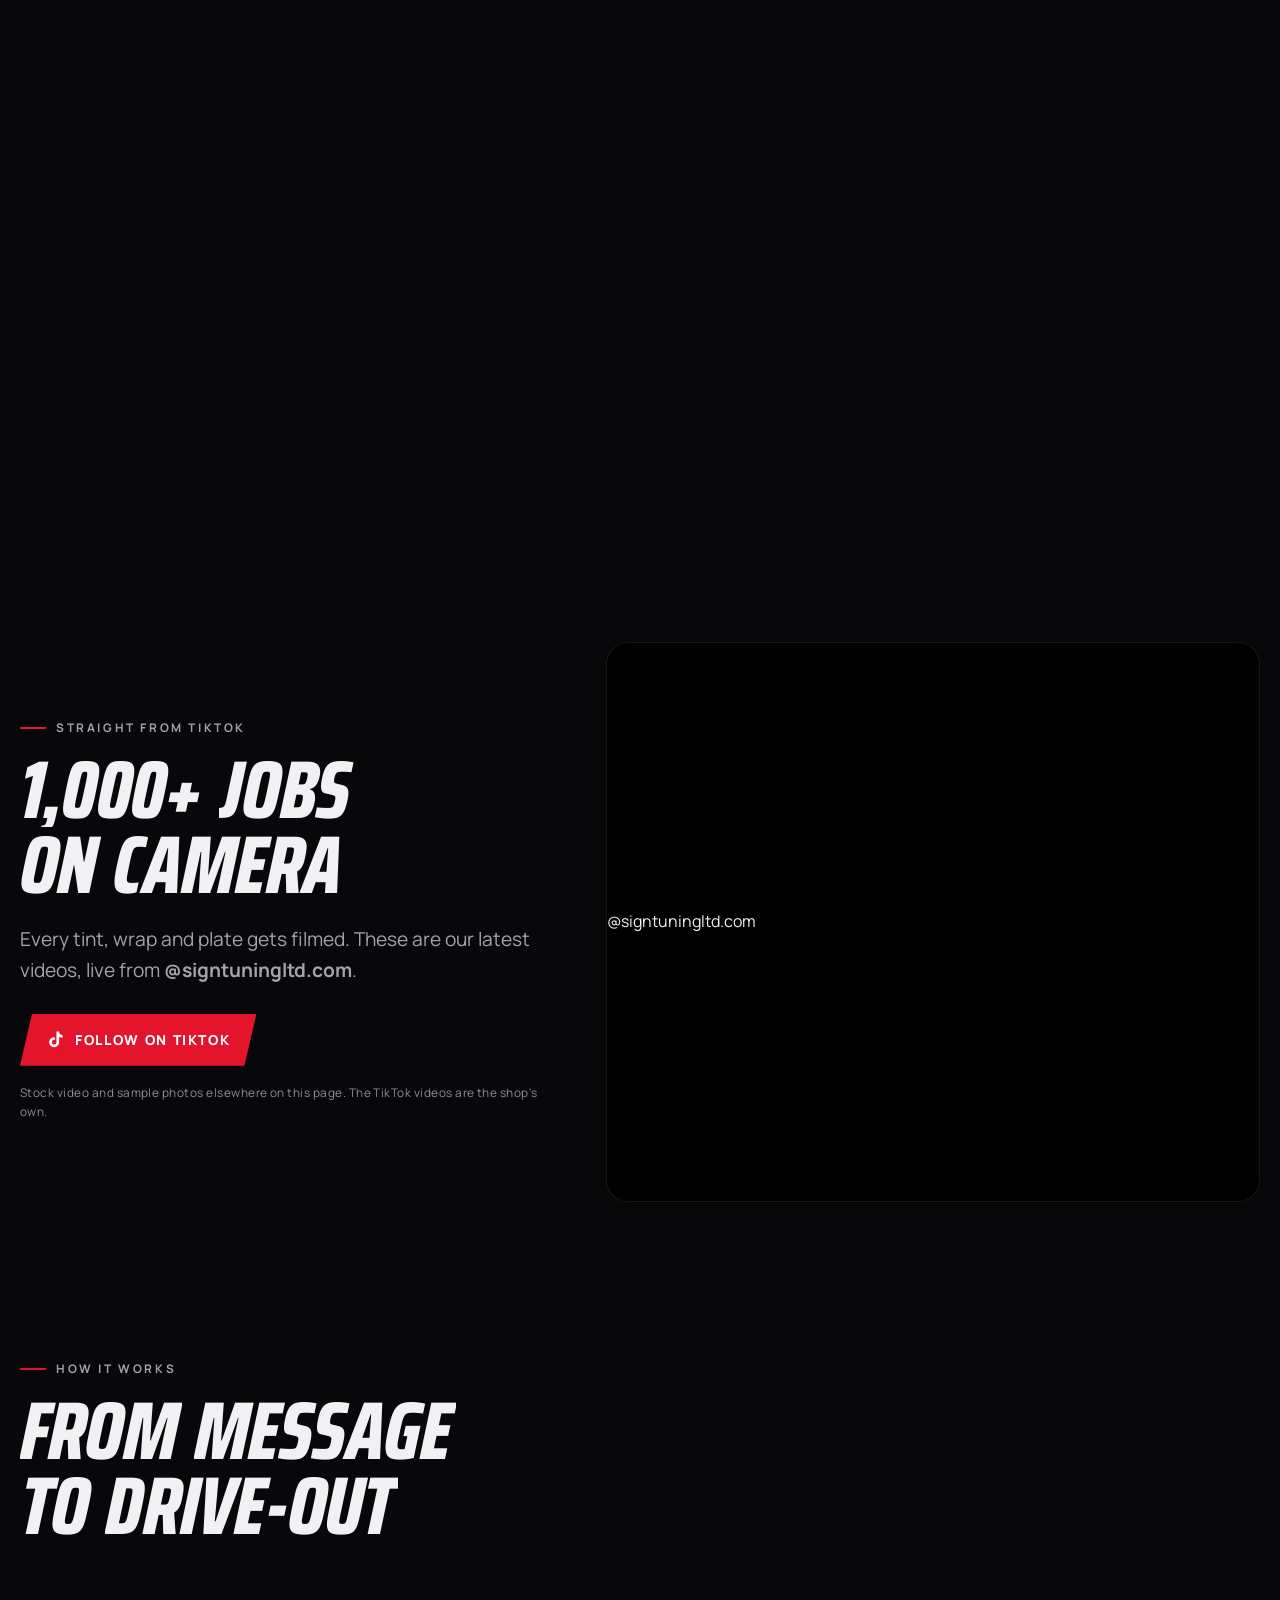
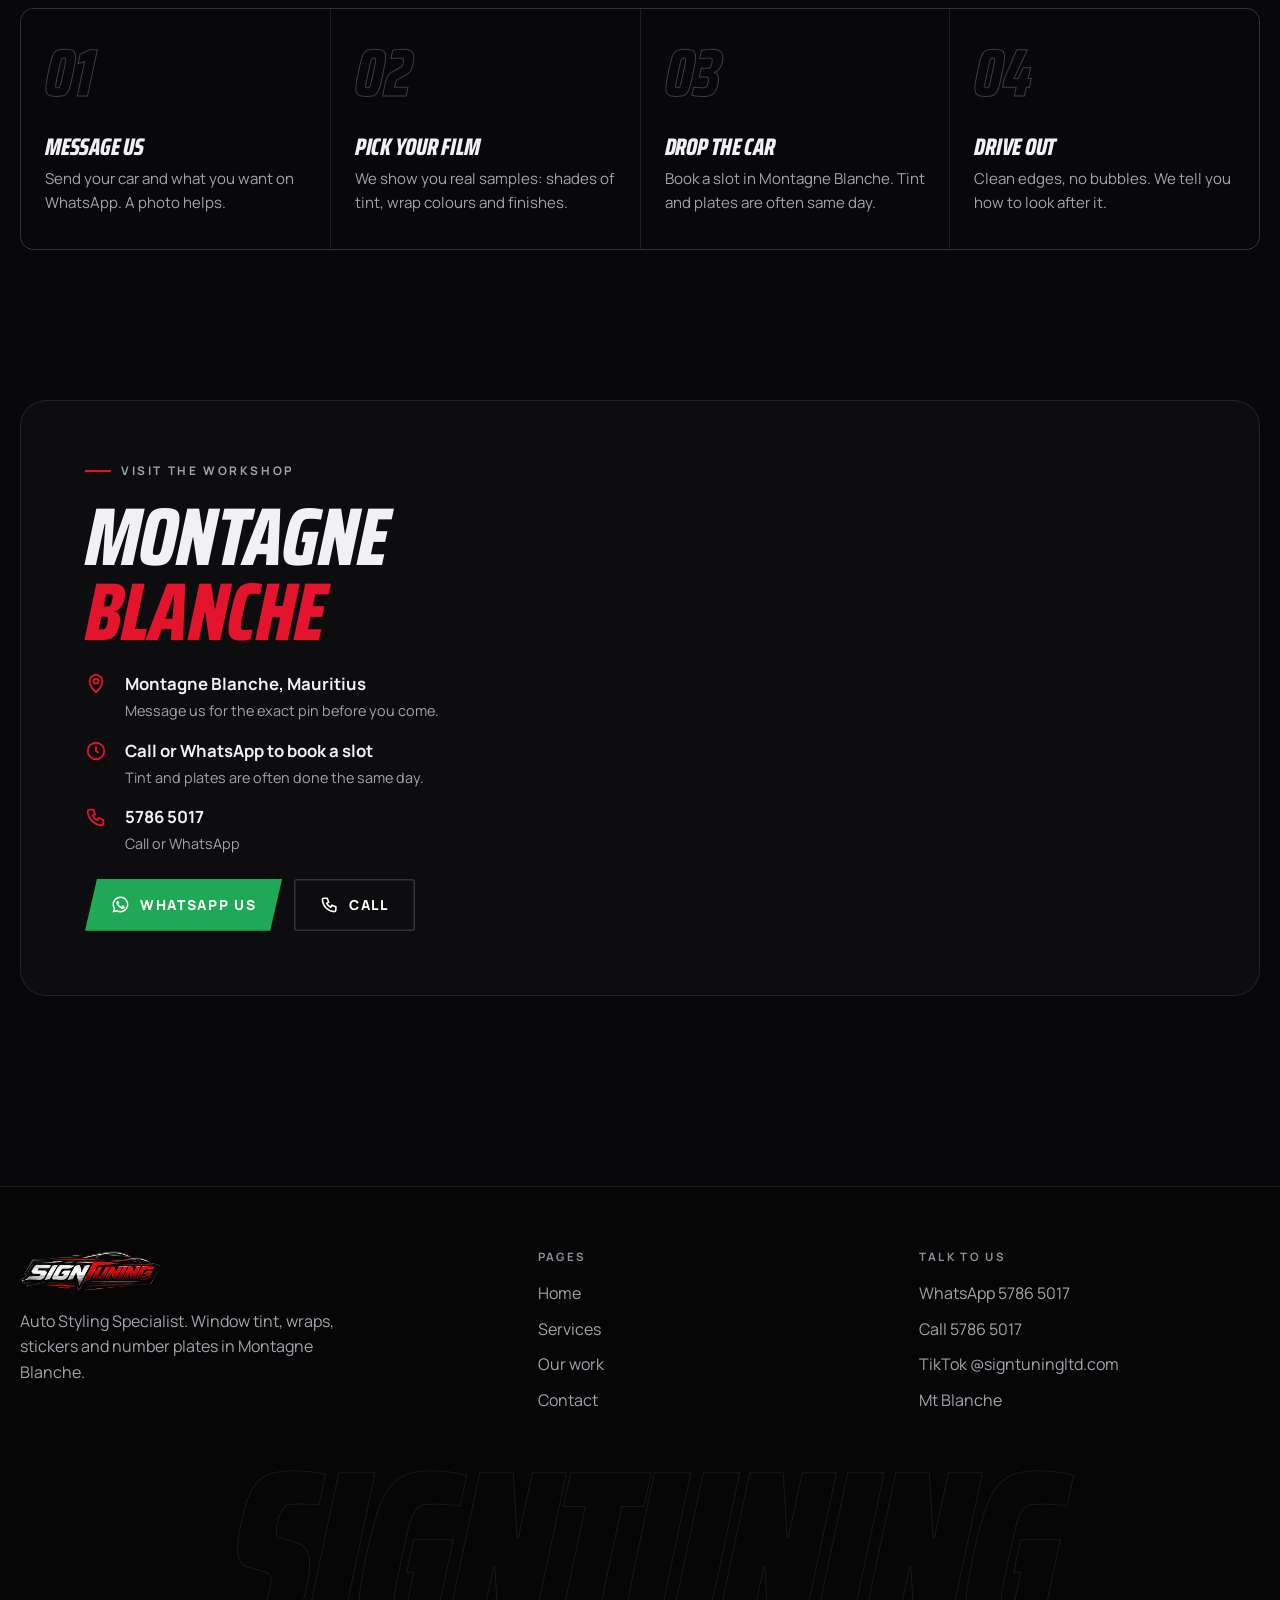
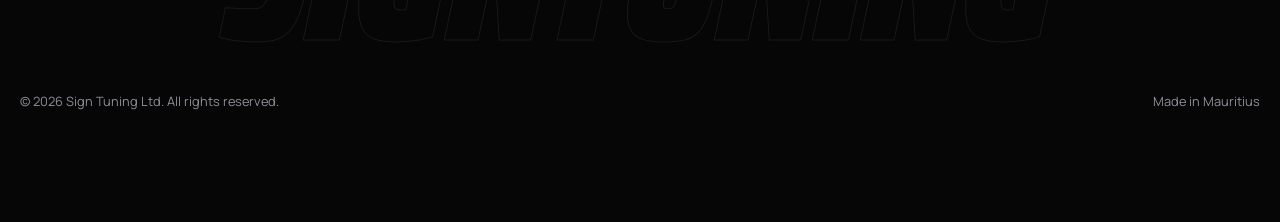
==== commit 5239c230: "Ultra version: video hero, video service cards, pinned showreel, scroll story, live TikTok feed Co-A" ====
--- a/index.html
+++ b/index.html
@@ -14,9 +14,10 @@
 <script>(function(d){try{if(!sessionStorage.getItem('st-intro')&&!matchMedia('(prefers-reduced-motion: reduce)').matches)d.classList.add('intro-on');if(sessionStorage.getItem('st-tx'))d.classList.add('tx-wait')}catch(e){}})(document.documentElement)</script>
 <link rel="preconnect" href="https://fonts.googleapis.com"><link rel="preconnect" href="https://fonts.gstatic.com" crossorigin>
 <link rel="stylesheet" href="https://fonts.googleapis.com/css2?family=Manrope:wght@400;500;600;700;800&family=Saira:ital,wdth,wght@0,62.5..100,600..900;1,62.5..100,700..900&display=swap" media="print" onload="this.media='all'"><noscript><link rel="stylesheet" href="https://fonts.googleapis.com/css2?family=Manrope:wght@400;500;600;700;800&family=Saira:ital,wdth,wght@0,62.5..100,600..900;1,62.5..100,700..900&display=swap"></noscript>
-<link rel="preload" as="image" href="img/hero.webp" media="(min-width: 701px)"><link rel="preload" as="image" href="img/black-car-m.webp" media="(max-width: 700px)">
+<link rel="preload" as="image" href="video/hero.webp" media="(min-aspect-ratio: 4/5)"><link rel="preload" as="image" href="video/hero-tall.webp" media="(max-aspect-ratio: 4/5)">
 <link rel="stylesheet" href="css/style.css">
 <script type="application/ld+json">{"@context":"https://schema.org","@type":"AutoBodyShop","name":"SIGNTUNING","legalName":"Sign Tuning Ltd","description":"Auto styling specialist: window tint, car wraps, stickers and number plates.","telephone":"+230 5786 5017","address":{"@type":"PostalAddress","addressLocality":"Montagne Blanche","addressCountry":"MU"},"sameAs":["https://www.tiktok.com/@signtuningltd.com"]}</script>
+<style>.hero-media video{background:#000 url(video/hero.webp) center/cover}@media (max-aspect-ratio:4/5){.hero-media video{background-image:url(video/hero-tall.webp)}}</style>
 </head>
 <body>
 <div class="opening" aria-hidden="true">
@@ -30,19 +31,18 @@
 <nav class="sheet" id="sheet" aria-label="Menu"></nav>
 
 <main>
-  <section class="hero">
-    <div class="hero-media"><picture><source media="(max-width: 700px)" srcset="img/black-car-m.webp"><img src="img/hero.webp" alt="Dark car in side profile with blacked-out windows" fetchpriority="high"></picture></div>
-    <div class="sweep"></div>
+  <section class="hero uv" data-scrub="hero">
+    <div class="hero-media"><video data-src="video/hero.mp4" data-src-tall="video/hero-tall.mp4" aria-hidden="true"></video></div>
     <div class="wrap">
       <p class="kicker">Auto styling · <span data-s="area"></span></p>
       <h1><span class="line"><span class="chrome">Make it</span></span><span class="line"><span>yours<span class="red">.</span></span></span></h1>
       <p class="lead">Window tint, full wraps, chrome delete, custom stickers and number plates. One workshop in Montagne Blanche, every detail done by hand.</p>
       <div class="btns">
         <a class="btn wa" data-wa data-icon="wa">Get a price on WhatsApp</a>
-        <a class="btn ghost" href="work.html">See our work</a>
+        <a class="btn ghost" href="#reel">Watch the reel</a>
       </div>
     </div>
-    <div class="hero-tags" aria-hidden="true"><span><b>01</b>Tint</span><span><b>02</b>Wrap</span><span><b>03</b>Stickers</span><span><b>04</b>Plates</span></div>
+    <div class="scrollcue" aria-hidden="true">Scroll<i></i></div>
   </section>
 
   <div class="ticker" aria-hidden="true"><div class="ticker-track">
@@ -64,28 +64,28 @@
       </div>
       <div class="svcgrid">
         <a class="scard rv" href="services.html#tint">
-          <img src="img/mirror.webp" alt="Tinted car window reflecting the sunset" loading="lazy" decoding="async">
-          <span class="no">01</span>
+          <video class="bgv" data-src="video/tint.mp4" poster="video/tint.webp" aria-hidden="true"></video>
+          <span class="no">01</span><span class="vtag"><i></i>Live</span>
           <div class="txt"><h3>Window tint</h3><p>Cooler cabin, more privacy, less glare. Five shades from light to limo.</p>
             <ul><li>5 shades</li><li>Heat & UV</li><li>Same-day fitting</li></ul></div>
           <span class="go" data-icon="arrow"></span>
         </a>
         <a class="scard rv d1" href="services.html#wrap">
-          <img src="img/wrap-install.webp" alt="Installer fitting orange wrap film to a car" loading="lazy" decoding="async">
-          <span class="no">02</span>
+          <video class="bgv" data-src="video/wrap.mp4" poster="video/wrap.webp" aria-hidden="true"></video>
+          <span class="no">02</span><span class="vtag"><i></i>Live</span>
           <div class="txt"><h3>Car wraps</h3><p>A new colour that protects your paint. Full car, roof, bonnet, mirrors or chrome delete.</p>
             <ul><li>Gloss · satin · matte</li><li>Chrome & colour shift</li><li>Removable</li></ul></div>
           <span class="go" data-icon="arrow"></span>
         </a>
         <a class="scard rv" href="services.html#stickers">
-          <img src="img/decal-window.webp" alt="White lettering decal on a car's rear window" loading="lazy" decoding="async">
-          <span class="no">03</span>
+          <video class="bgv" data-src="video/stickers.mp4" poster="video/stickers.webp" aria-hidden="true"></video>
+          <span class="no">03</span><span class="vtag"><i></i>Live</span>
           <div class="txt"><h3>Stickers</h3><p>Stripes, decals, windscreen banners and full business lettering, cut to size.</p>
             <ul><li>Any colour</li><li>Your logo</li><li>Vans & shops</li></ul></div>
           <span class="go" data-icon="arrow"></span>
         </a>
         <a class="scard rv d1" href="services.html#plates">
-          <img src="img/blue-close.webp" alt="Grey sports car front" loading="lazy" decoding="async">
+          <video class="bgv" data-src="video/plates.mp4" poster="video/plates.webp" aria-hidden="true"></video>
           <span class="no">04</span>
           <span class="floatplate"><span class="plate">SIGN 001</span></span>
           <div class="txt"><h3>Number plates</h3><p>Clean, sharp plates made while you wait.</p>
@@ -96,21 +96,56 @@
     </div>
   </section>
 
-  <section class="pad" style="padding-top:0">
+  <section class="reelsec" id="reel" data-scrub="pin">
+    <div class="reel-pin">
+      <div class="reel-word" aria-hidden="true">Showreel</div>
+      <div class="reel-frame">
+        <video class="bgv" data-src="video/reel.mp4" poster="video/reel.webp" aria-hidden="true"></video>
+        <div class="reel-ui">
+          <div><small>Showreel · 2026</small><h2>Gloss. Shade.<br><span class="red">Detail.</span></h2></div>
+          <button class="playbtn" data-reel="video/reel.mp4" aria-label="Play the showreel full screen"></button>
+        </div>
+      </div>
+    </div>
+  </section>
+
+  <section class="statement" data-scrub="reveal">
     <div class="wrap">
-      <div class="head">
-        <div><p class="kicker">Recent work</p><h2 class="split">Fresh out<br>the workshop</h2></div>
-        <div class="btns rv"><a class="btn ghost" href="work.html">See all work</a><a class="btn ghost" data-tt data-icon="tt">TikTok</a></div>
+      <p class="kicker">Our promise</p>
+      <p data-words>Every car that leaves our workshop carries *our *name. So every edge is clean, every bubble is gone, and every detail is *done *right.</p>
+      <div class="by"><img src="img/logo.webp" alt="" loading="lazy" decoding="async">Montagne Blanche, Mauritius</div>
+    </div>
+  </section>
+
+  <section class="hwork" data-scrub="pin">
+    <div class="hwork-pin">
+      <div class="wrap head" style="margin-bottom:0">
+        <div><p class="kicker">Recent work</p><h2>Fresh out<br>the workshop</h2></div>
+        <div class="btns"><a class="btn ghost" href="work.html">See all work</a><a class="btn ghost" data-tt data-icon="tt">TikTok</a></div>
       </div>
-      <div class="strip">
+      <div class="hwork-track">
         <figure><img src="img/black-coupe.webp" alt="Black car with dark tinted windows" loading="lazy" decoding="async"><figcaption><small>Tint</small>Full black-out</figcaption></figure>
         <figure><img src="img/colour-car.webp" alt="Car in a colour-shift wrap" loading="lazy" decoding="async"><figcaption><small>Wrap</small>Colour shift</figcaption></figure>
         <figure><img src="img/amg.webp" alt="Grey car with a yellow racing stripe" loading="lazy" decoding="async"><figcaption><small>Stickers</small>Race stripe</figcaption></figure>
         <figure><img src="img/sticker.webp" alt="Sponsor stickers on a rear window" loading="lazy" decoding="async"><figcaption><small>Stickers</small>Sponsor decals</figcaption></figure>
         <figure><img src="img/black-car.webp" alt="Dark car at night with tinted windows" loading="lazy" decoding="async"><figcaption><small>Tint</small>Night shade</figcaption></figure>
         <figure><img src="img/film-peel.webp" alt="Film being peeled from a blue panel" loading="lazy" decoding="async"><figcaption><small>Wrap</small>Panel by panel</figcaption></figure>
+        <figure class="endcard"><div><h3>Your car<br><span class="red">next?</span></h3><a class="btn wa" data-wa data-icon="wa">WhatsApp us</a></div></figure>
       </div>
-      <p class="demo-note">Sample photos for now. Your own TikTok jobs go here.</p>
+      <div class="progress"><i></i></div>
+    </div>
+  </section>
+
+  <section class="pad">
+    <div class="wrap ttfeed">
+      <div>
+        <p class="kicker">Straight from TikTok</p>
+        <h2 class="split">1,000+ jobs<br>on camera</h2>
+        <p class="lead rv" style="margin:22px 0 28px">Every tint, wrap and plate gets filmed. These are our latest videos, live from <b data-s="tiktokHandle"></b>.</p>
+        <div class="btns rv"><a class="btn" data-tt data-icon="tt">Follow on TikTok</a></div>
+        <p class="demo-note" style="margin-top:18px">Stock video and sample photos elsewhere on this page. The TikTok videos are the shop's own.</p>
+      </div>
+      <div class="ttframe" data-auto><div class="loading"><span data-icon="tt" style="width:34px;display:block"></span>Loading our latest TikToks…</div></div>
     </div>
   </section>
 
@@ -145,9 +180,11 @@
   </section>
 </main>
 
+<div class="vlight" role="dialog" aria-label="Showreel"><video controls playsinline></video><button aria-label="Close">×</button></div>
 <footer id="foot"></footer>
 <div class="dock" id="dock"></div>
 <script src="config.js" defer></script>
 <script src="js/main.js" defer></script>
+<script src="js/fx.js" defer></script>
 </body>
 </html>
--- a/css/style.css
+++ b/css/style.css
@@ -435,3 +435,95 @@
 }
 .tx .name:empty { display: none; }
 .detail .media .tag, .masonry figcaption { font-size: .78rem; }
+
+/* ================= ULTRA: video + scroll scenes ================= */
+video.bgv { position: absolute; inset: 0; width: 100%; height: 100%; object-fit: cover; z-index: -2; background: #000 center / cover no-repeat; }
+.scard video.bgv { transition: transform 1.2s var(--ease), filter .6s; filter: saturate(.95) brightness(.8); }
+.scard:hover video.bgv { transform: scale(1.05); filter: saturate(1.05) brightness(.95); }
+.vtag { position: absolute; right: 22px; top: 24px; display: flex; align-items: center; gap: 7px; font: 700 .66rem/1 var(--body); letter-spacing: .2em; text-transform: uppercase; color: rgba(255,255,255,.75); }
+.vtag i { width: 7px; height: 7px; border-radius: 50%; background: var(--red); box-shadow: 0 0 10px var(--red); animation: blink 1.6s infinite; }
+@keyframes blink { 50% { opacity: .35; } }
+
+/* hero: video shrinks into a frame as you scroll away */
+.hero.uv { min-height: 100svh; }
+.hero.uv .hero-media { inset: 0; overflow: hidden; transform-origin: 50% 0; will-change: transform;
+  transform: scale(calc(1 - var(--p, 0) * .08)) translateY(calc(var(--p, 0) * 6vh)); border-radius: calc(var(--p, 0) * 34px); }
+.hero.uv .hero-media video { position: absolute; inset: 0; width: 100%; height: 100%; object-fit: cover; }
+.hero.uv .wrap { transform: translateY(calc(var(--p, 0) * -14vh)); opacity: calc(1 - var(--p, 0) * 1.4); }
+.hero.uv h1 { font-size: clamp(3.6rem, 13vw, 12rem); }
+.hero.uv::before { background: linear-gradient(180deg, rgba(8,8,10,.5) 0%, rgba(8,8,10,0) 28%, rgba(8,8,10,.15) 55%, var(--bg) 100%), linear-gradient(90deg, rgba(8,8,10,.75) 0%, rgba(8,8,10,0) 60%); }
+.scrollcue { position: absolute; left: 50%; bottom: 26px; transform: translateX(-50%); display: grid; justify-items: center; gap: 8px; font: 700 .64rem/1 var(--body); letter-spacing: .3em; text-transform: uppercase; color: var(--muted); opacity: calc(1 - var(--p, 0) * 4); }
+.scrollcue i { width: 1px; height: 46px; background: linear-gradient(var(--red), transparent); animation: cue 1.8s var(--ease) infinite; transform-origin: top; }
+@keyframes cue { 0% { transform: scaleY(0); } 60% { transform: scaleY(1); } 100% { transform: scaleY(1); opacity: 0; } }
+
+/* showreel: pinned, frame grows to full width */
+.reelsec { position: relative; height: 230vh; }
+.reel-pin { position: sticky; top: 0; height: 100vh; display: grid; place-items: center; overflow: hidden; }
+.reel-word { position: absolute; left: 0; right: 0; top: 50%; transform: translateY(-50%) scale(calc(1 + var(--p, 0) * .25)); text-align: center; font: italic 900 clamp(5rem, 22vw, 22rem)/.8 var(--disp); font-stretch: 68%; text-transform: uppercase; color: transparent; -webkit-text-stroke: 1px rgba(255,255,255,.14); white-space: nowrap; pointer-events: none; }
+.reel-frame { position: relative; width: min(1500px, 100vw); aspect-ratio: 16 / 9; max-height: 100vh; border-radius: calc(28px - var(--p, 0) * 28px); overflow: hidden; isolation: isolate; box-shadow: 0 40px 120px -30px rgba(228,20,44,.35);
+  transform: scale(calc(.56 + var(--p, 0) * .44)); will-change: transform; }
+.reel-frame::after { content: ''; position: absolute; inset: 0; z-index: -1; background: linear-gradient(180deg, transparent 55%, rgba(0,0,0,.7)); }
+.reel-ui { position: absolute; left: 0; right: 0; bottom: 0; padding: clamp(18px, 3vw, 40px); display: flex; align-items: end; justify-content: space-between; gap: 20px; }
+.reel-ui h2 { font-size: clamp(2rem, 5vw, 4.4rem); }
+.reel-ui small { display: block; font: 700 .7rem/1 var(--body); letter-spacing: .24em; text-transform: uppercase; color: var(--muted); margin-bottom: 10px; }
+.playbtn { flex: none; width: clamp(64px, 7vw, 96px); aspect-ratio: 1; border-radius: 50%; border: 0; cursor: pointer; background: var(--red); display: grid; place-items: center; animation: ring 2.2s infinite; transition: transform .3s var(--ease); }
+.playbtn:hover { transform: scale(1.08); }
+.playbtn::after { content: ''; margin-left: 6px; border-left: 22px solid #fff; border-top: 13px solid transparent; border-bottom: 13px solid transparent; }
+@keyframes ring { 0% { box-shadow: 0 0 0 0 rgba(228,20,44,.6); } 70% { box-shadow: 0 0 0 26px rgba(228,20,44,0); } 100% { box-shadow: 0 0 0 0 rgba(228,20,44,0); } }
+.vlight { position: fixed; inset: 0; z-index: 85; background: rgba(0,0,0,.94); display: grid; place-items: center; padding: 20px; opacity: 0; pointer-events: none; transition: opacity .35s; }
+.vlight.open { opacity: 1; pointer-events: auto; }
+.vlight video { width: min(1400px, 100%); max-height: 86vh; border-radius: 14px; background: #000; }
+.vlight button { position: absolute; top: 16px; right: 16px; width: 50px; height: 50px; border-radius: 50%; border: 1px solid var(--line2); background: #000; cursor: pointer; font-size: 1.5rem; }
+
+/* statement: words light up while scrolling */
+.statement { padding: clamp(90px, 14vw, 180px) 0; }
+.statement p[data-words] { margin: 0; font: italic 800 clamp(2.2rem, 6.4vw, 6rem)/.98 var(--disp); font-stretch: 78%; text-transform: uppercase; letter-spacing: -.005em; max-width: 18ch; }
+.statement p .wd { opacity: clamp(.24, calc((var(--p, 0) * 1.25 * var(--n) - var(--i)) * .9), 1); }
+.statement p .wd.r { color: var(--red); }
+.statement .by { margin-top: 30px; display: flex; gap: 14px; align-items: center; color: var(--muted); font-weight: 600; }
+.statement .by img { height: 26px; width: auto; }
+
+/* horizontal work gallery (desktop pins and slides sideways) */
+.hwork { position: relative; }
+.hwork-pin { position: sticky; top: 0; height: 100vh; overflow: hidden; display: grid; grid-template-columns: 100%; align-content: center; gap: 30px; }
+.hwork-track { min-width: 0; }
+.hwork-track { display: flex; gap: 22px; padding-left: max(20px, calc((100vw - 1240px) / 2)); will-change: transform; transform: translateX(calc(var(--p, 0) * var(--dist, 0px) * -1)); }
+.hwork-track figure { flex: none; width: clamp(280px, 30vw, 460px); aspect-ratio: 3 / 4; margin: 0; border-radius: 20px; overflow: hidden; position: relative; background: var(--panel); }
+.hwork-track figure:nth-child(even) { transform: translateY(40px); }
+.hwork-track img { width: 100%; height: 100%; object-fit: cover; }
+.hwork-track figcaption { position: absolute; left: 0; right: 0; bottom: 0; padding: 50px 20px 18px; background: linear-gradient(transparent, rgba(0,0,0,.88)); font: italic 800 1.6rem/1 var(--disp); text-transform: uppercase; font-stretch: 78%; }
+.hwork-track figcaption small { display: block; font: 700 .7rem/1.4 var(--body); letter-spacing: .16em; color: var(--muted); font-style: normal; margin-bottom: 4px; }
+.hwork-track .endcard { display: grid; place-items: center; text-align: center; background: linear-gradient(160deg, #1a0a0d, #0b0b0d); border: 1px solid rgba(228,20,44,.3); padding: 30px; }
+.hwork-track .endcard h3 { font-size: clamp(2rem, 3.4vw, 3.2rem); margin-bottom: 18px; }
+.hwork .progress { height: 2px; background: var(--line); margin: 0 auto; width: min(1240px, 100% - 40px); }
+.hwork .progress i { display: block; height: 100%; background: var(--red); transform-origin: left; transform: scaleX(var(--p, 0)); }
+
+/* tiktok feed */
+.ttfeed { display: grid; grid-template-columns: .9fr 1.1fr; gap: clamp(24px, 4vw, 60px); align-items: center; }
+.ttframe { min-height: 560px; border-radius: 22px; background: #000; border: 1px solid var(--line); overflow: hidden; display: grid; place-items: center; position: relative; }
+.ttframe .loading { color: var(--muted); font-size: .9rem; display: grid; gap: 14px; justify-items: center; text-align: center; padding: 20px; }
+.ttframe blockquote { margin: 0 !important; width: 100%; }
+
+/* inner pages: video media and video headers */
+.detail .media video.bgv { z-index: 0; }
+.detail .media .tag { z-index: 2; }
+.phero.vbg { min-height: 72vh; display: grid; align-items: end; isolation: isolate; }
+.phero.vbg::before { content: ''; position: absolute; inset: 0; z-index: -1; background: linear-gradient(180deg, rgba(8,8,10,.35), rgba(8,8,10,.6) 55%, var(--bg)); }
+
+@media (max-width: 900px), (hover: none) {
+  .reelsec { height: auto; padding: 60px 0; }
+  .reel-pin { position: relative; height: auto; overflow: visible; }
+  .reel-frame { transform: none; border-radius: 18px; width: calc(100% - 32px); }
+  .reel-word { display: none; }
+  .hwork-pin { position: relative; height: auto; overflow: visible; }
+  .hwork-track { transform: none; overflow-x: auto; scroll-snap-type: x mandatory; padding: 4px 20px 20px; scrollbar-width: none; overscroll-behavior-x: contain; }
+  .hwork-track figure { width: 74vw; scroll-snap-align: start; }
+  .hwork-track figure:nth-child(even) { transform: none; }
+  .hwork .progress { display: none; }
+  .ttfeed { grid-template-columns: 1fr; }
+}
+@media (max-width: 700px) { .reel-ui h2 { font-size: 1.8rem; } .playbtn { width: 58px; } .playbtn::after { border-left-width: 16px; border-top-width: 10px; border-bottom-width: 10px; } }
+@media (prefers-reduced-motion: reduce) { .hero.uv .hero-media, .hero.uv .wrap, .reel-frame, .hwork-track { transform: none !important; } .statement p .wd { opacity: 1; } }
+
+.hero.uv .hero-media video { animation: heroIn 2.4s var(--ease) both; }
+.phero.vbg video.bgv { z-index: -2; opacity: .55; }
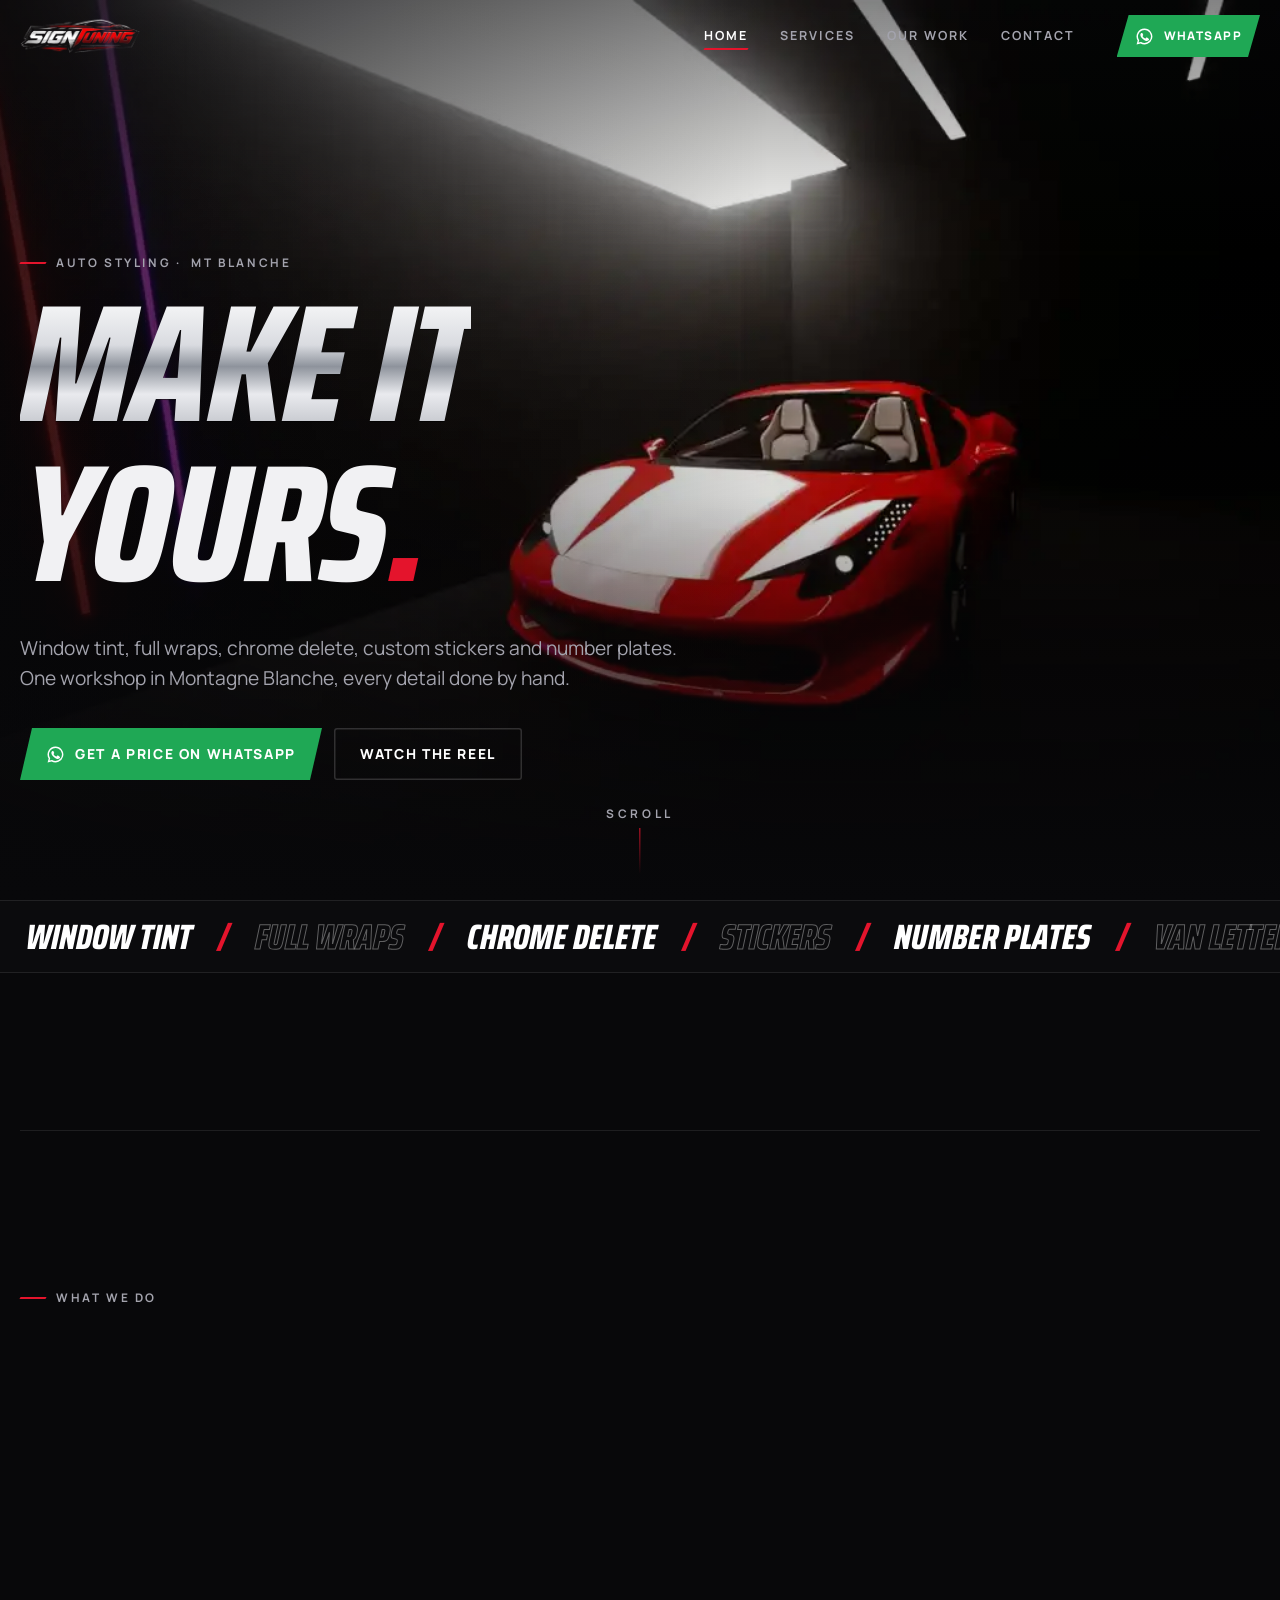
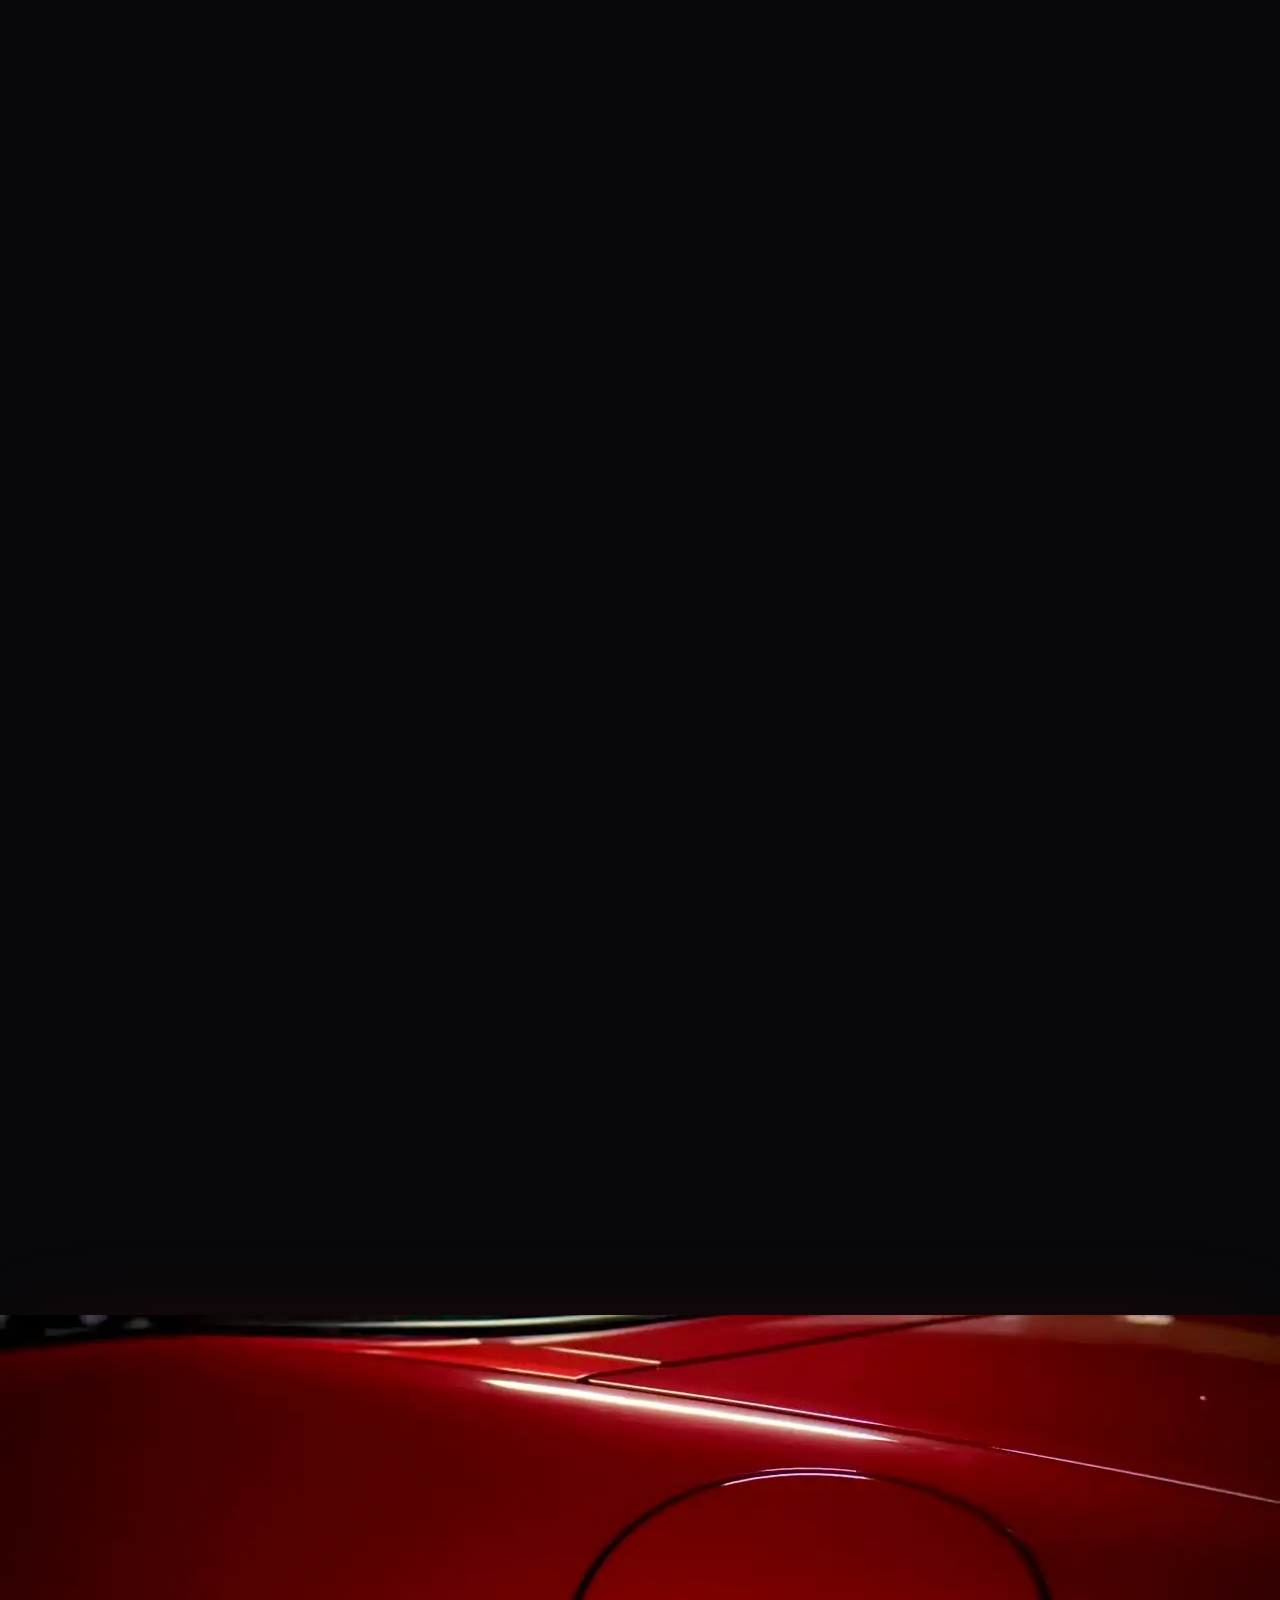
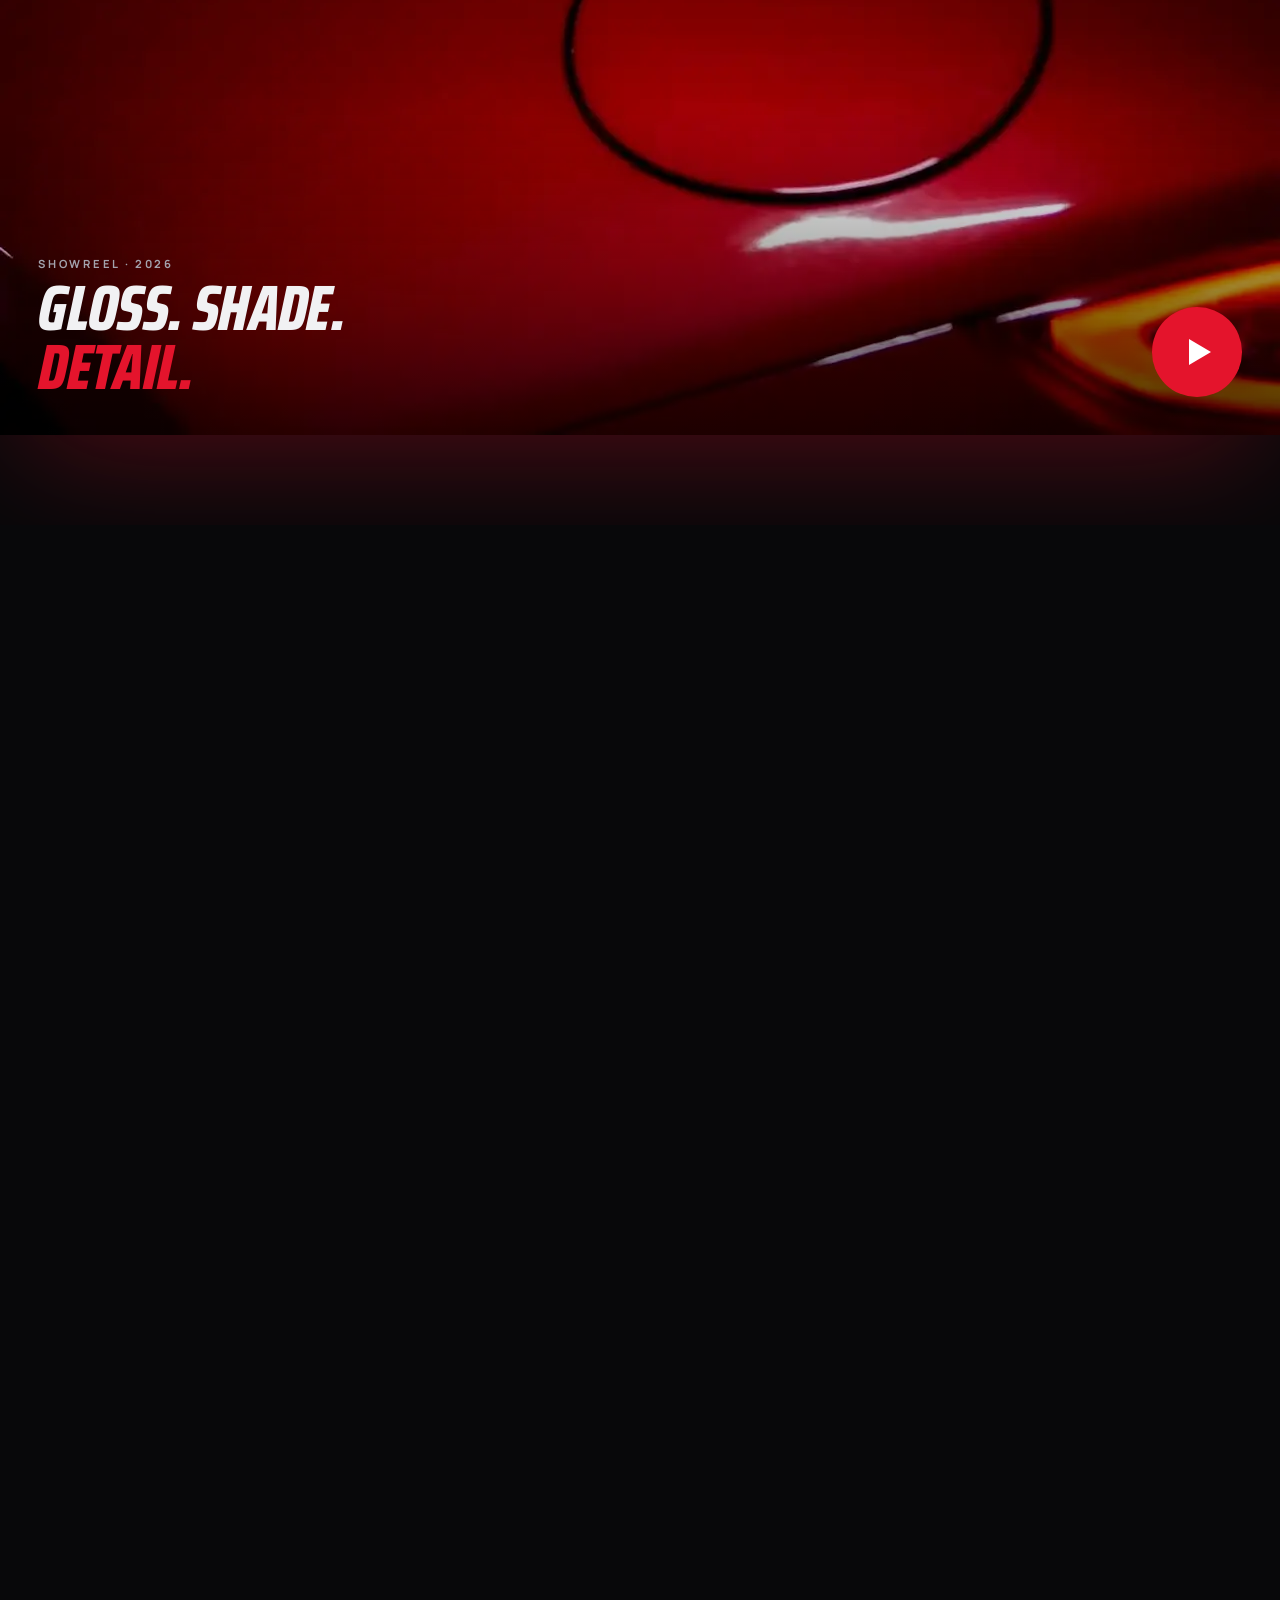
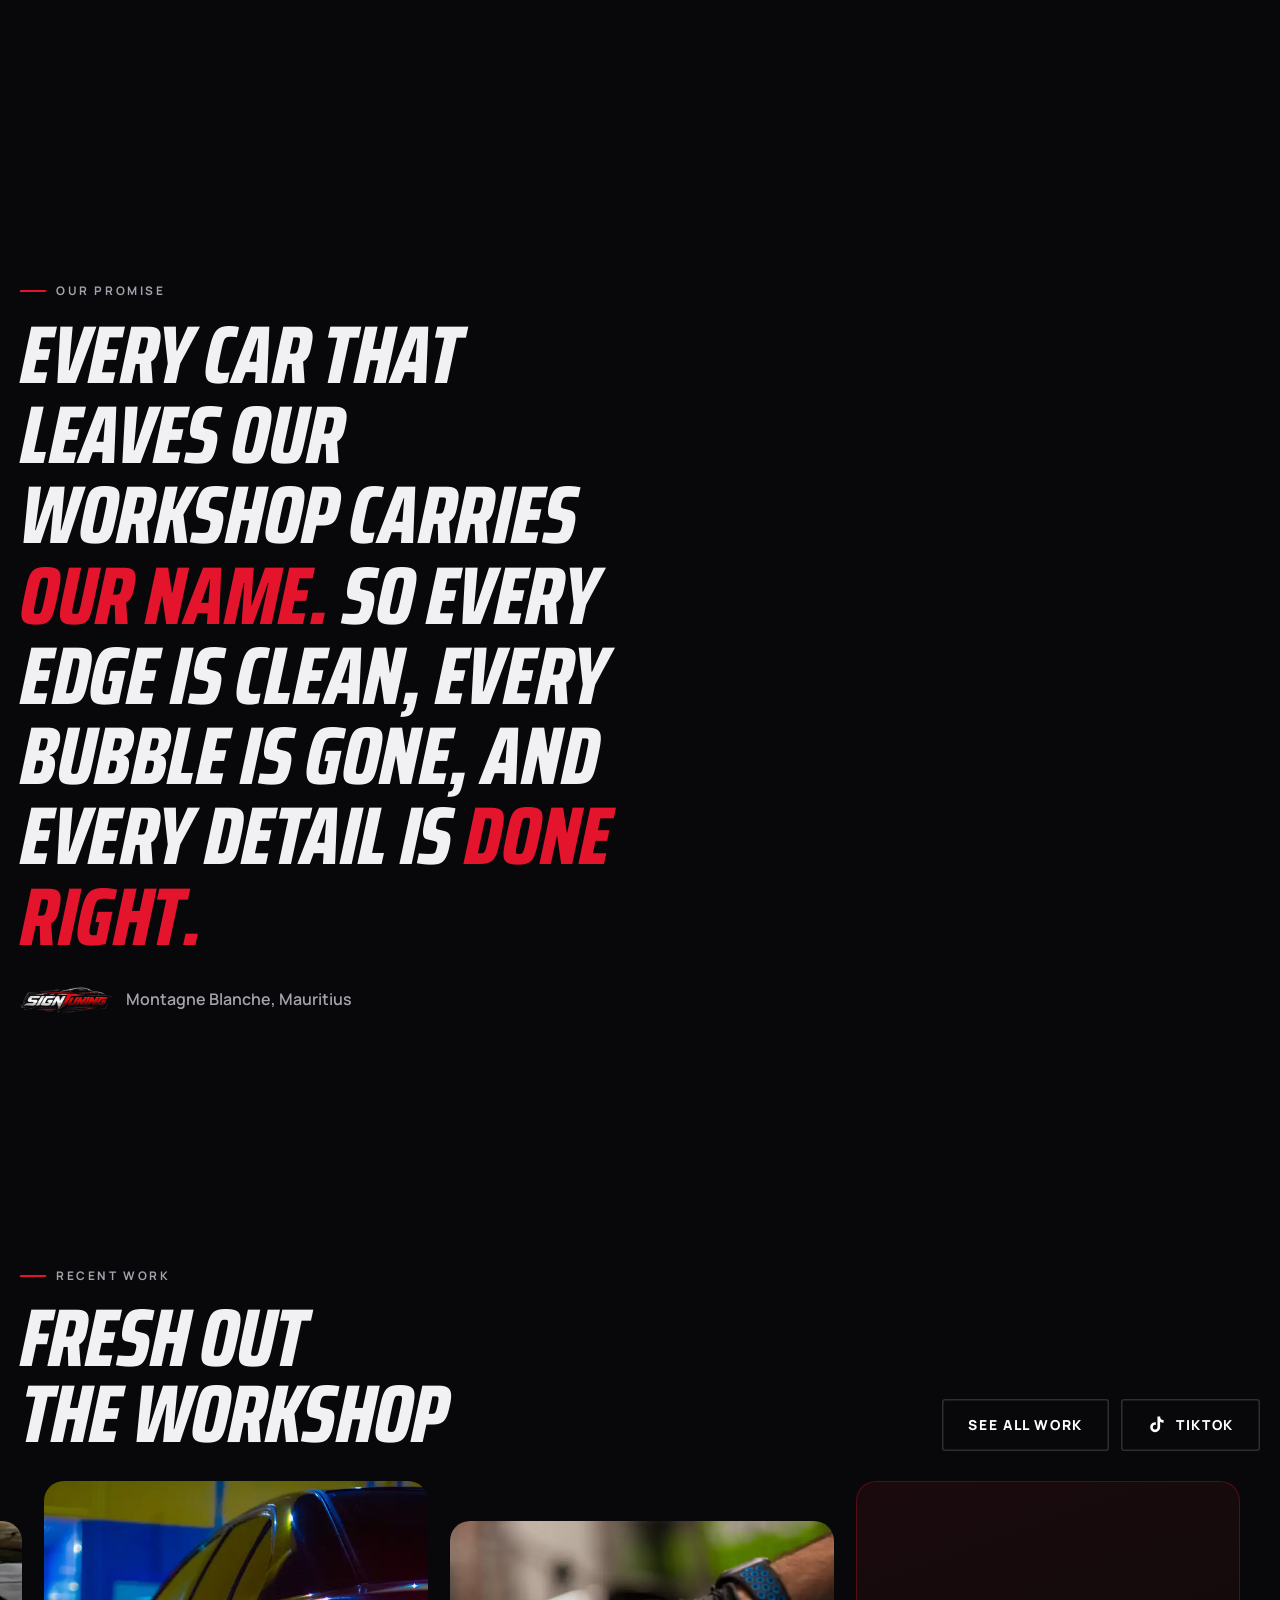
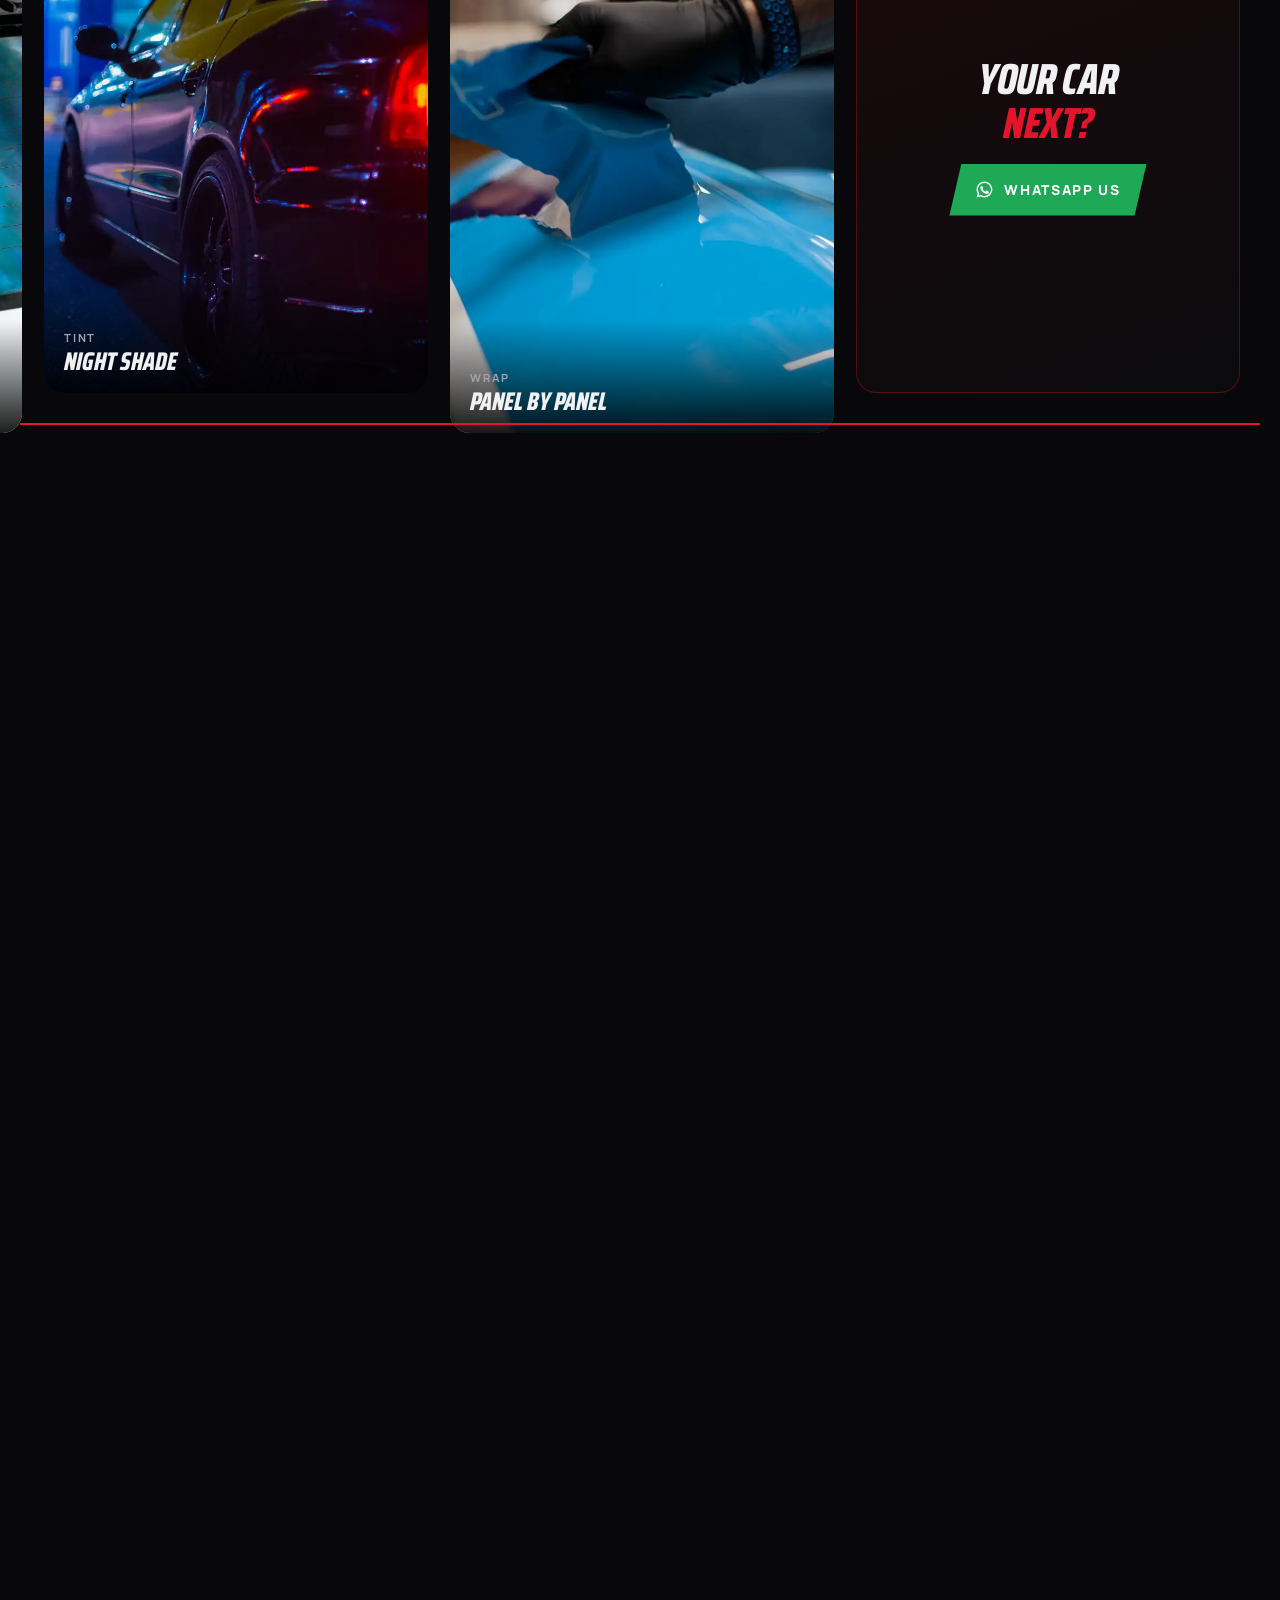
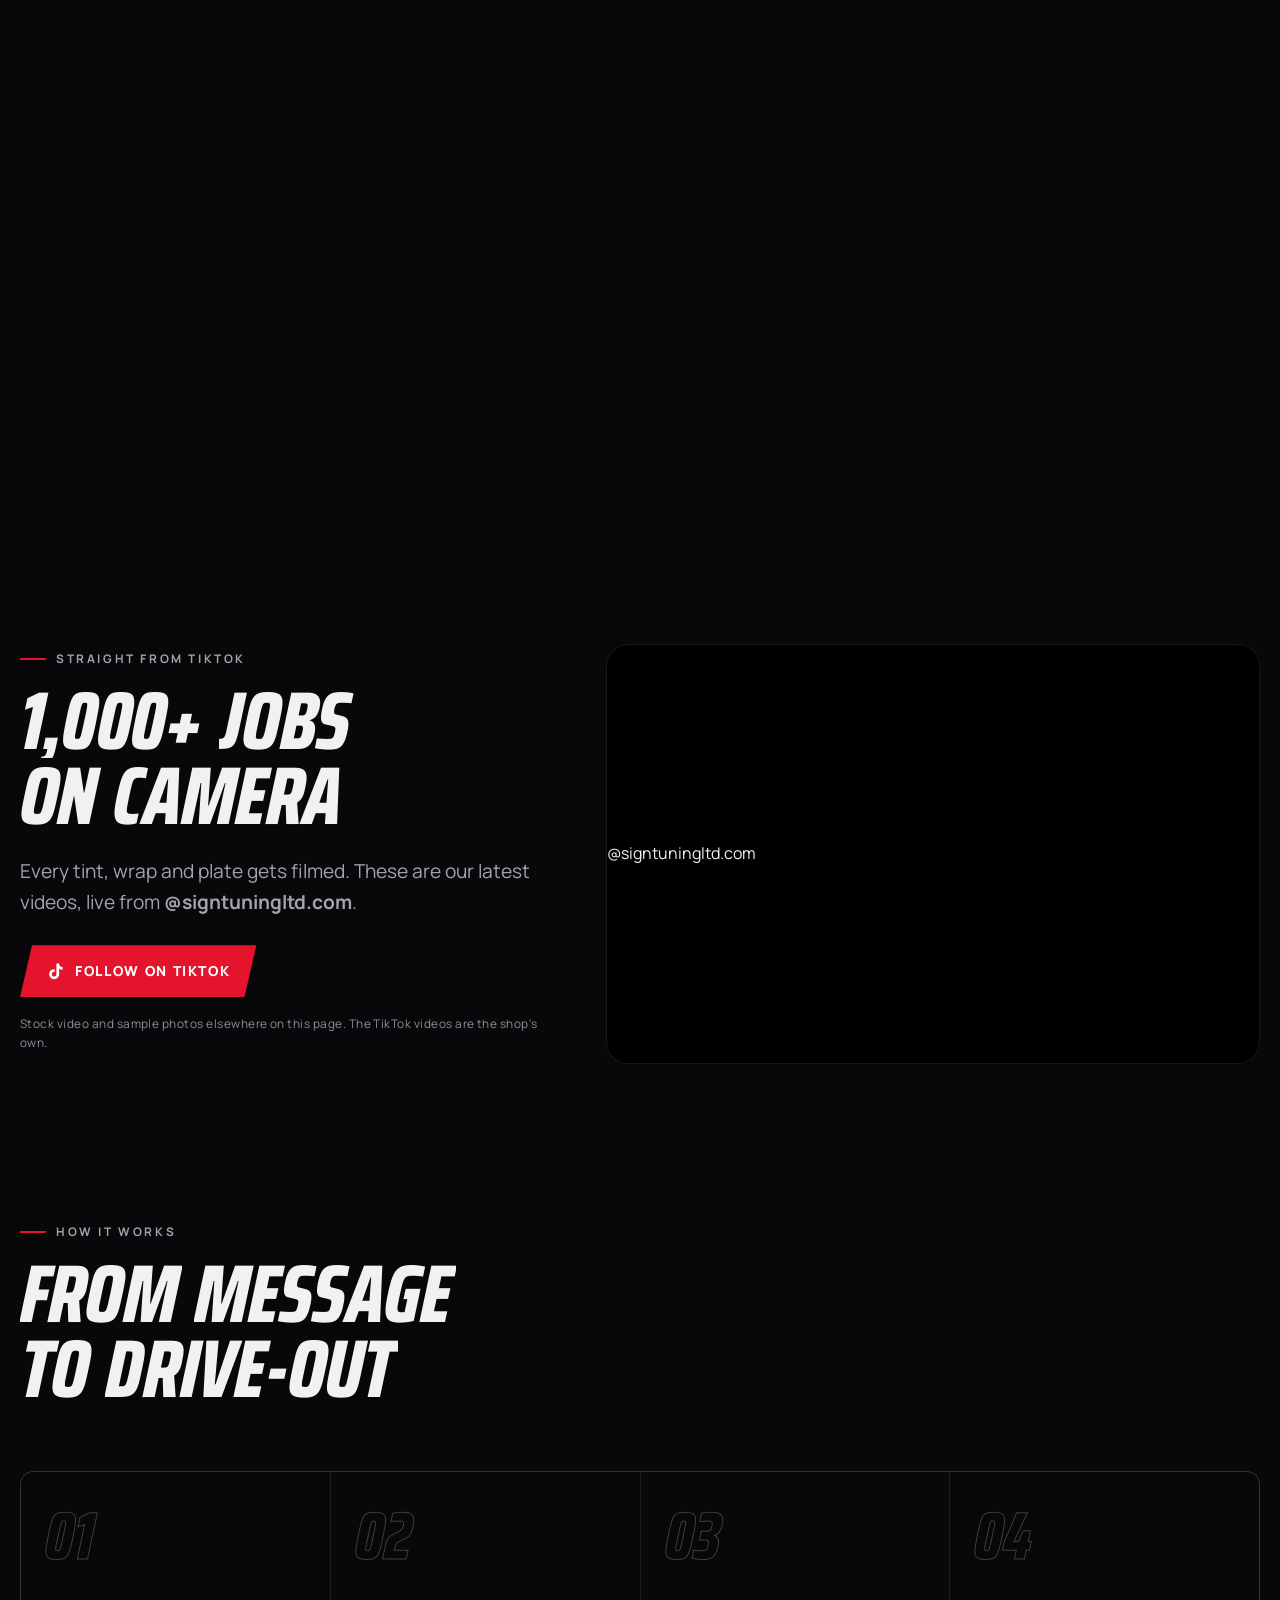
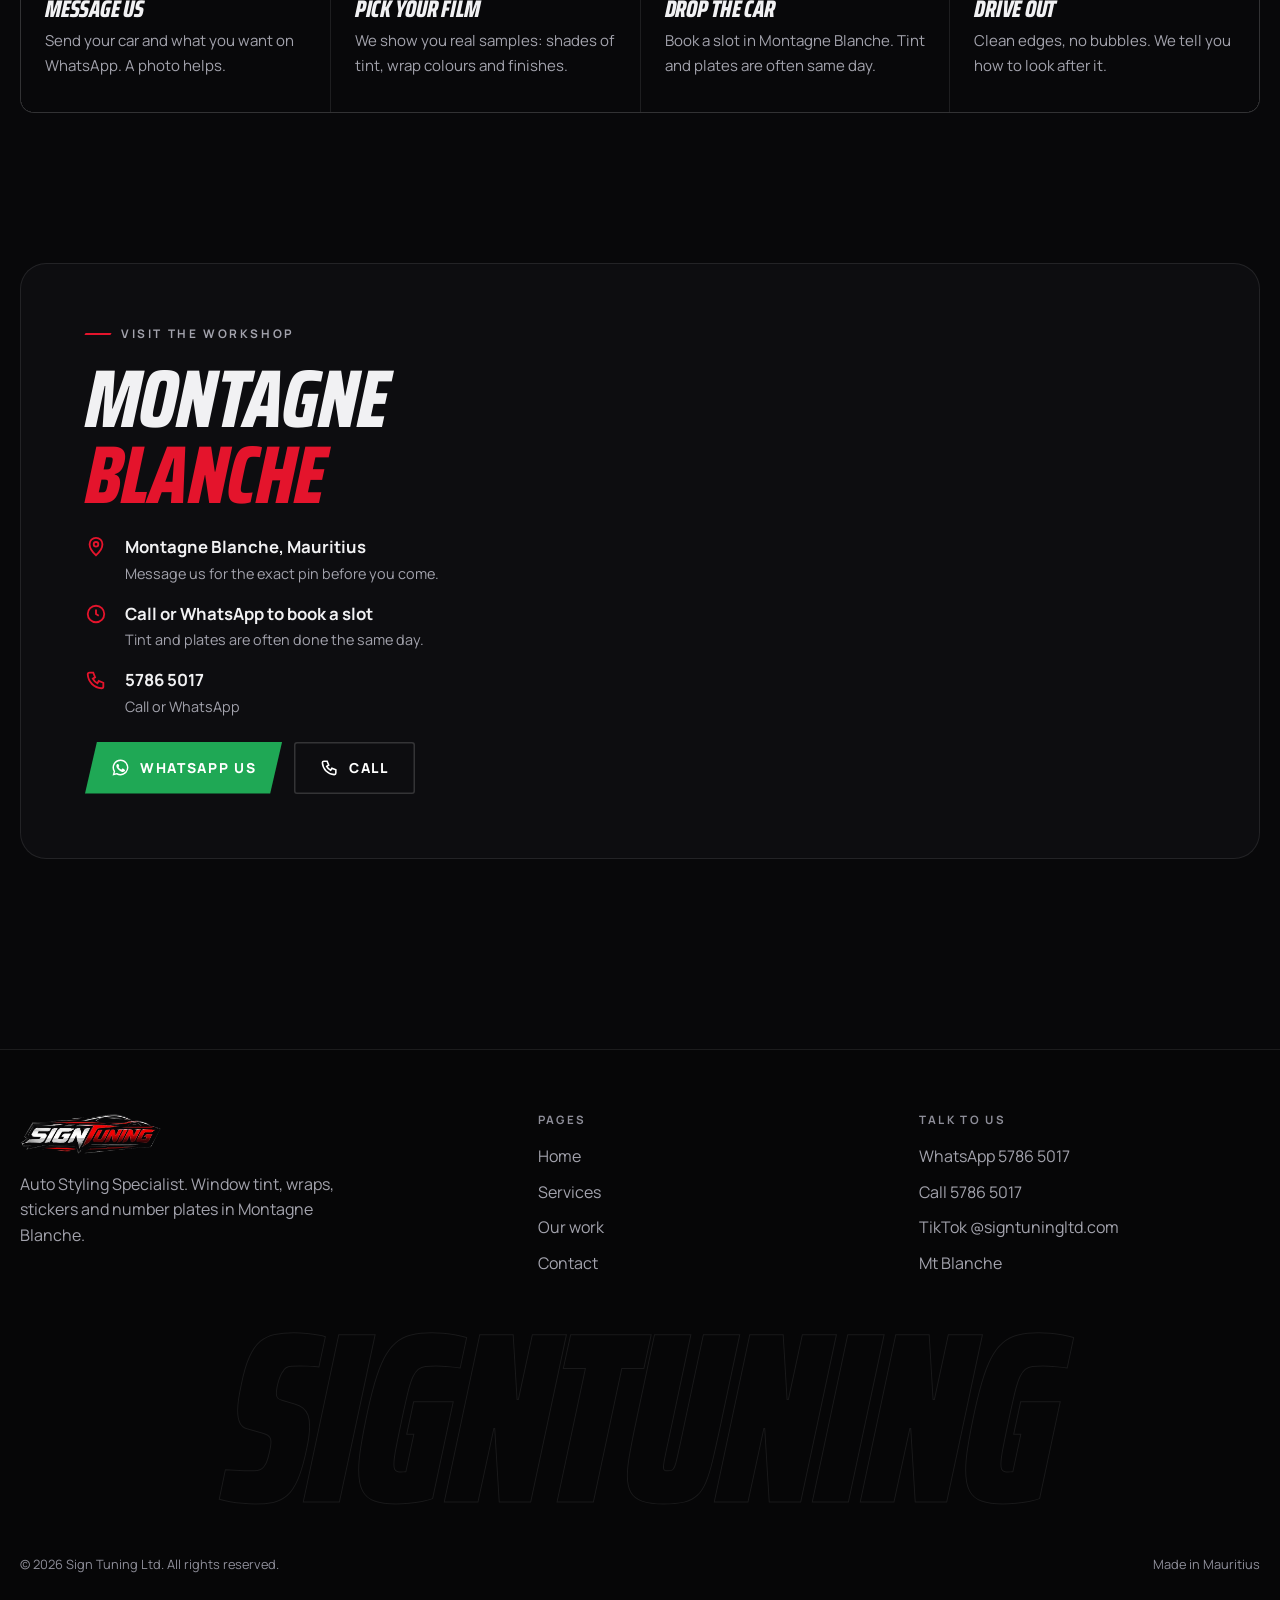
==== commit f996ad29: "Version CSS/JS links so phones get updates at once Co-Authored-By: Claude Opus 5.5 <noreply@anthropi" ====
--- a/index.html
+++ b/index.html
@@ -15,7 +15,7 @@
 <link rel="preconnect" href="https://fonts.googleapis.com"><link rel="preconnect" href="https://fonts.gstatic.com" crossorigin>
 <link rel="stylesheet" href="https://fonts.googleapis.com/css2?family=Manrope:wght@400;500;600;700;800&family=Saira:ital,wdth,wght@0,62.5..100,600..900;1,62.5..100,700..900&display=swap" media="print" onload="this.media='all'"><noscript><link rel="stylesheet" href="https://fonts.googleapis.com/css2?family=Manrope:wght@400;500;600;700;800&family=Saira:ital,wdth,wght@0,62.5..100,600..900;1,62.5..100,700..900&display=swap"></noscript>
 <link rel="preload" as="image" href="video/hero.webp" media="(min-aspect-ratio: 4/5)"><link rel="preload" as="image" href="video/hero-tall.webp" media="(max-aspect-ratio: 4/5)">
-<link rel="stylesheet" href="css/style.css">
+<link rel="stylesheet" href="css/style.css?v=11122244">
 <script type="application/ld+json">{"@context":"https://schema.org","@type":"AutoBodyShop","name":"SIGNTUNING","legalName":"Sign Tuning Ltd","description":"Auto styling specialist: window tint, car wraps, stickers and number plates.","telephone":"+230 5786 5017","address":{"@type":"PostalAddress","addressLocality":"Montagne Blanche","addressCountry":"MU"},"sameAs":["https://www.tiktok.com/@signtuningltd.com"]}</script>
 <style>.hero-media video{background:#000 url(video/hero.webp) center/cover}@media (max-aspect-ratio:4/5){.hero-media video{background-image:url(video/hero-tall.webp)}}</style>
 </head>
@@ -183,8 +183,8 @@
 <div class="vlight" role="dialog" aria-label="Showreel"><video controls playsinline></video><button aria-label="Close">×</button></div>
 <footer id="foot"></footer>
 <div class="dock" id="dock"></div>
-<script src="config.js" defer></script>
-<script src="js/main.js" defer></script>
-<script src="js/fx.js" defer></script>
+<script src="config.js?v=11122244" defer></script>
+<script src="js/main.js?v=11122244" defer></script>
+<script src="js/fx.js?v=11122244" defer></script>
 </body>
 </html>
--- a/css/style.css
+++ b/css/style.css
@@ -527,3 +527,17 @@
 
 .hero.uv .hero-media video { animation: heroIn 2.4s var(--ease) both; }
 .phero.vbg video.bgv { z-index: -2; opacity: .55; }
+
+/* real-phone fixes (A23, 2026-11-12) */
+@media (max-aspect-ratio: 4/5) {
+  .hero.uv::before { background: linear-gradient(180deg, rgba(8,8,10,.35) 0%, rgba(8,8,10,0) 22%, rgba(8,8,10,.55) 48%, rgba(8,8,10,.9) 70%, var(--bg) 100%); }
+  .hero.uv .lead { text-shadow: 0 2px 14px rgba(0,0,0,.8); color: #d6d6dc; }
+}
+@media (max-width: 820px) {
+  .dock { transform: translateY(calc(100% + 40px)); visibility: hidden; transition: transform .5s var(--ease), visibility 0s .5s; }
+  .dock.show { visibility: visible; transition: transform .5s var(--ease); }
+}
+.scrollcue, .vtag { font-size: .74rem; }
+.ttframe { min-height: 420px; }
+.ttframe:has(iframe) { min-height: 0; background: transparent; border: 0; }
+@media (hover: none) { .reel-frame { box-shadow: 0 20px 50px -24px rgba(228,20,44,.35); } }
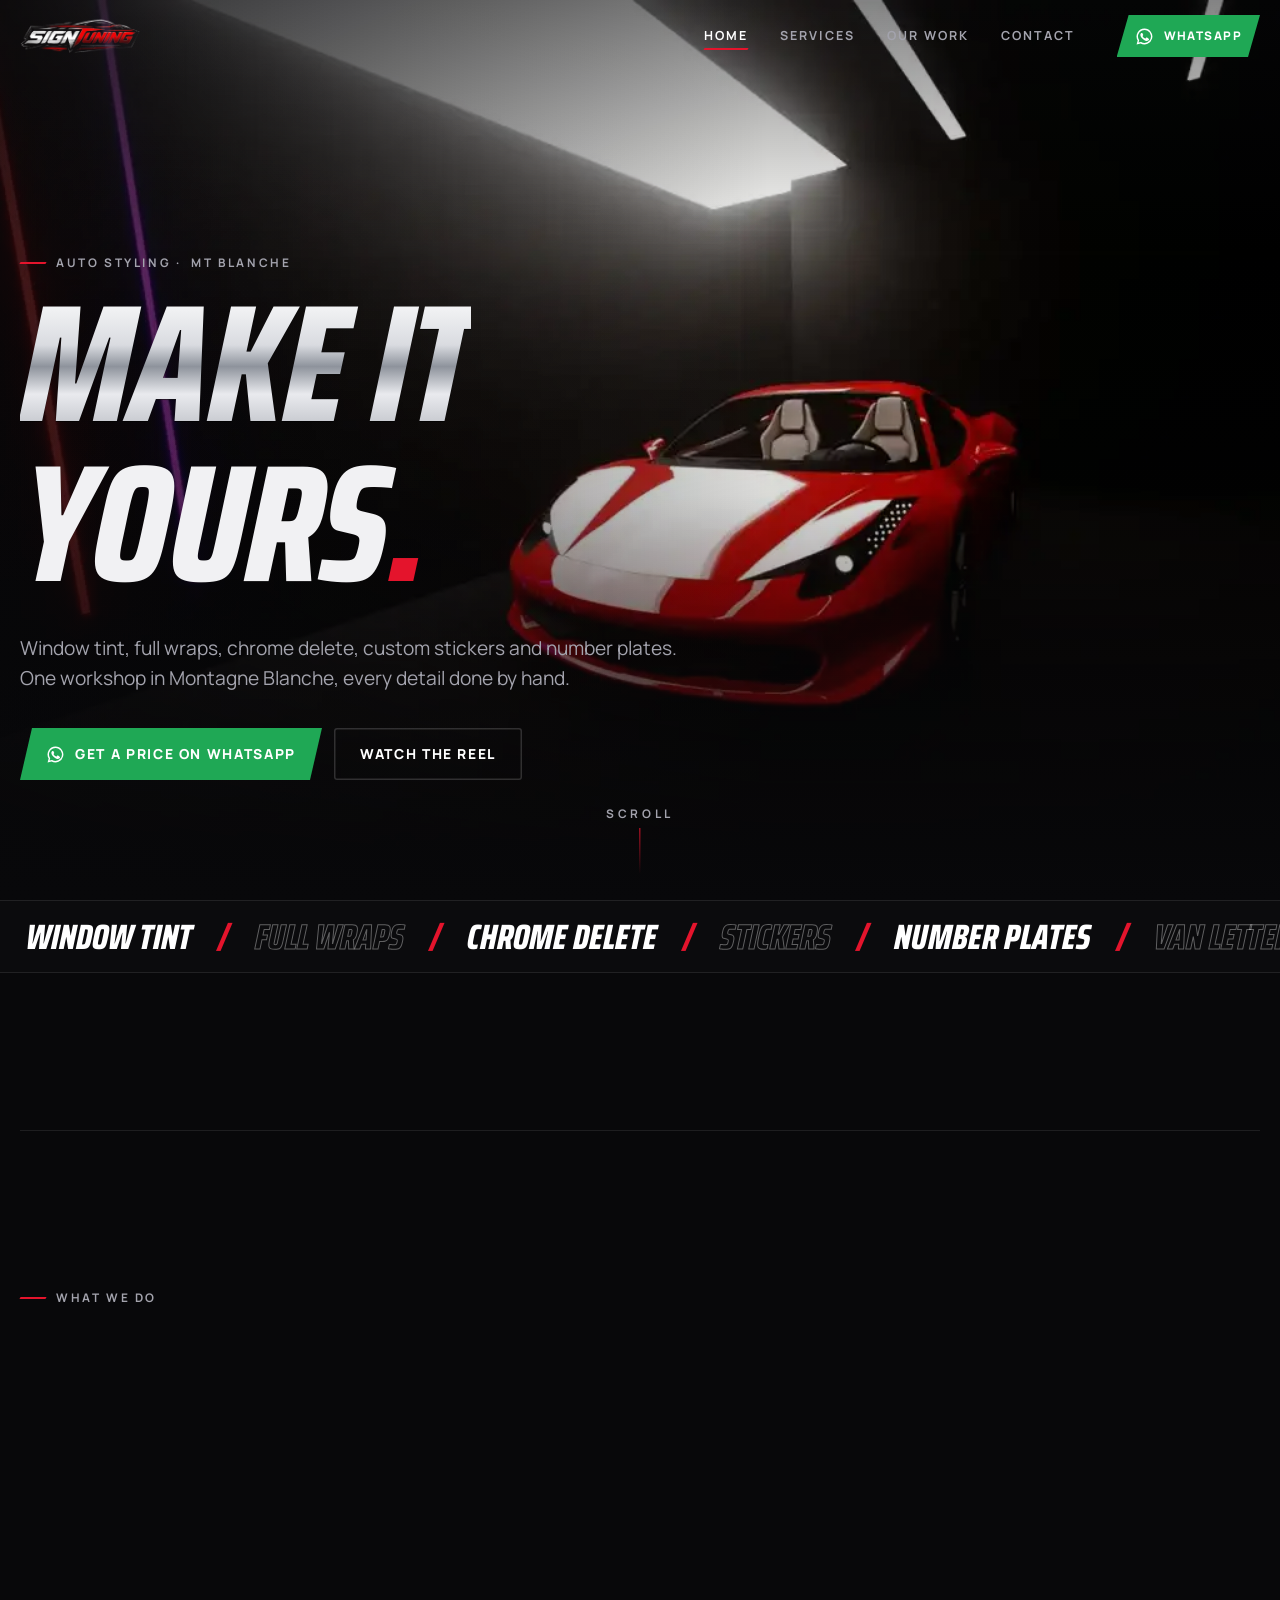
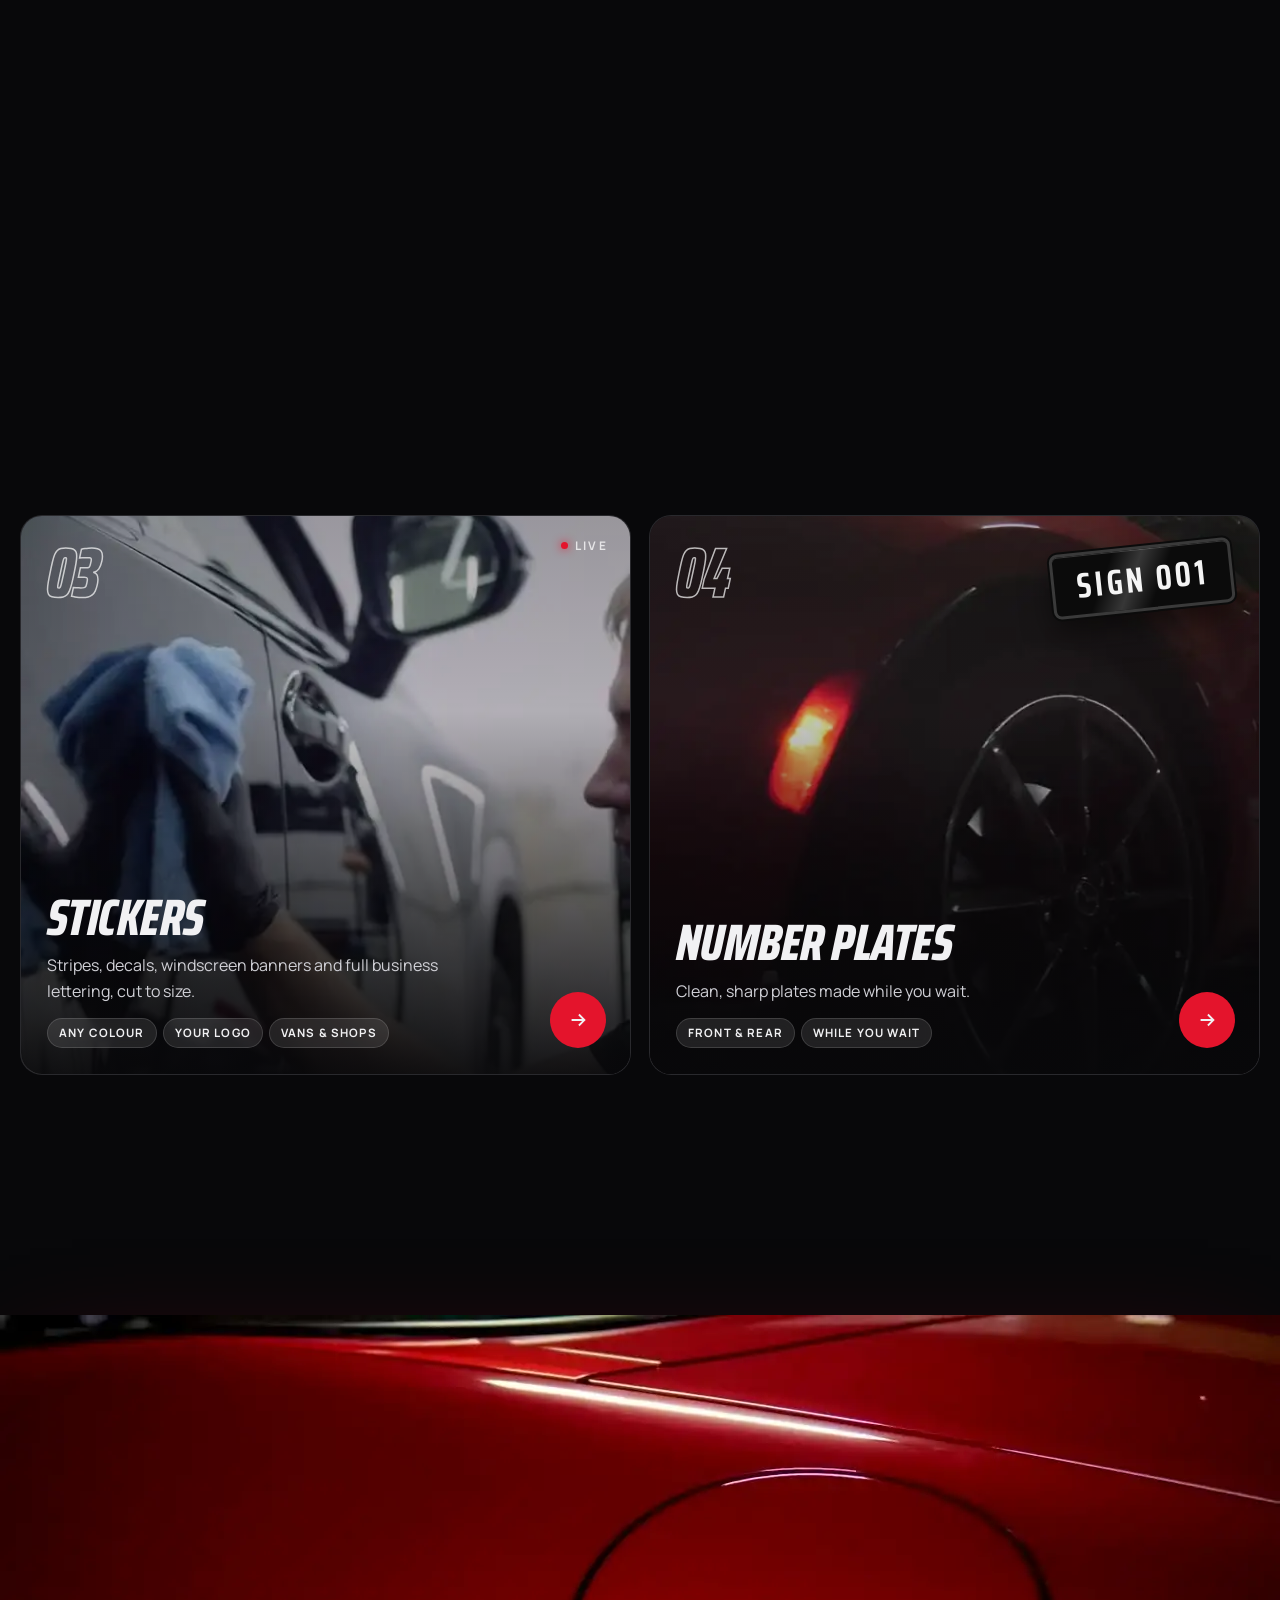
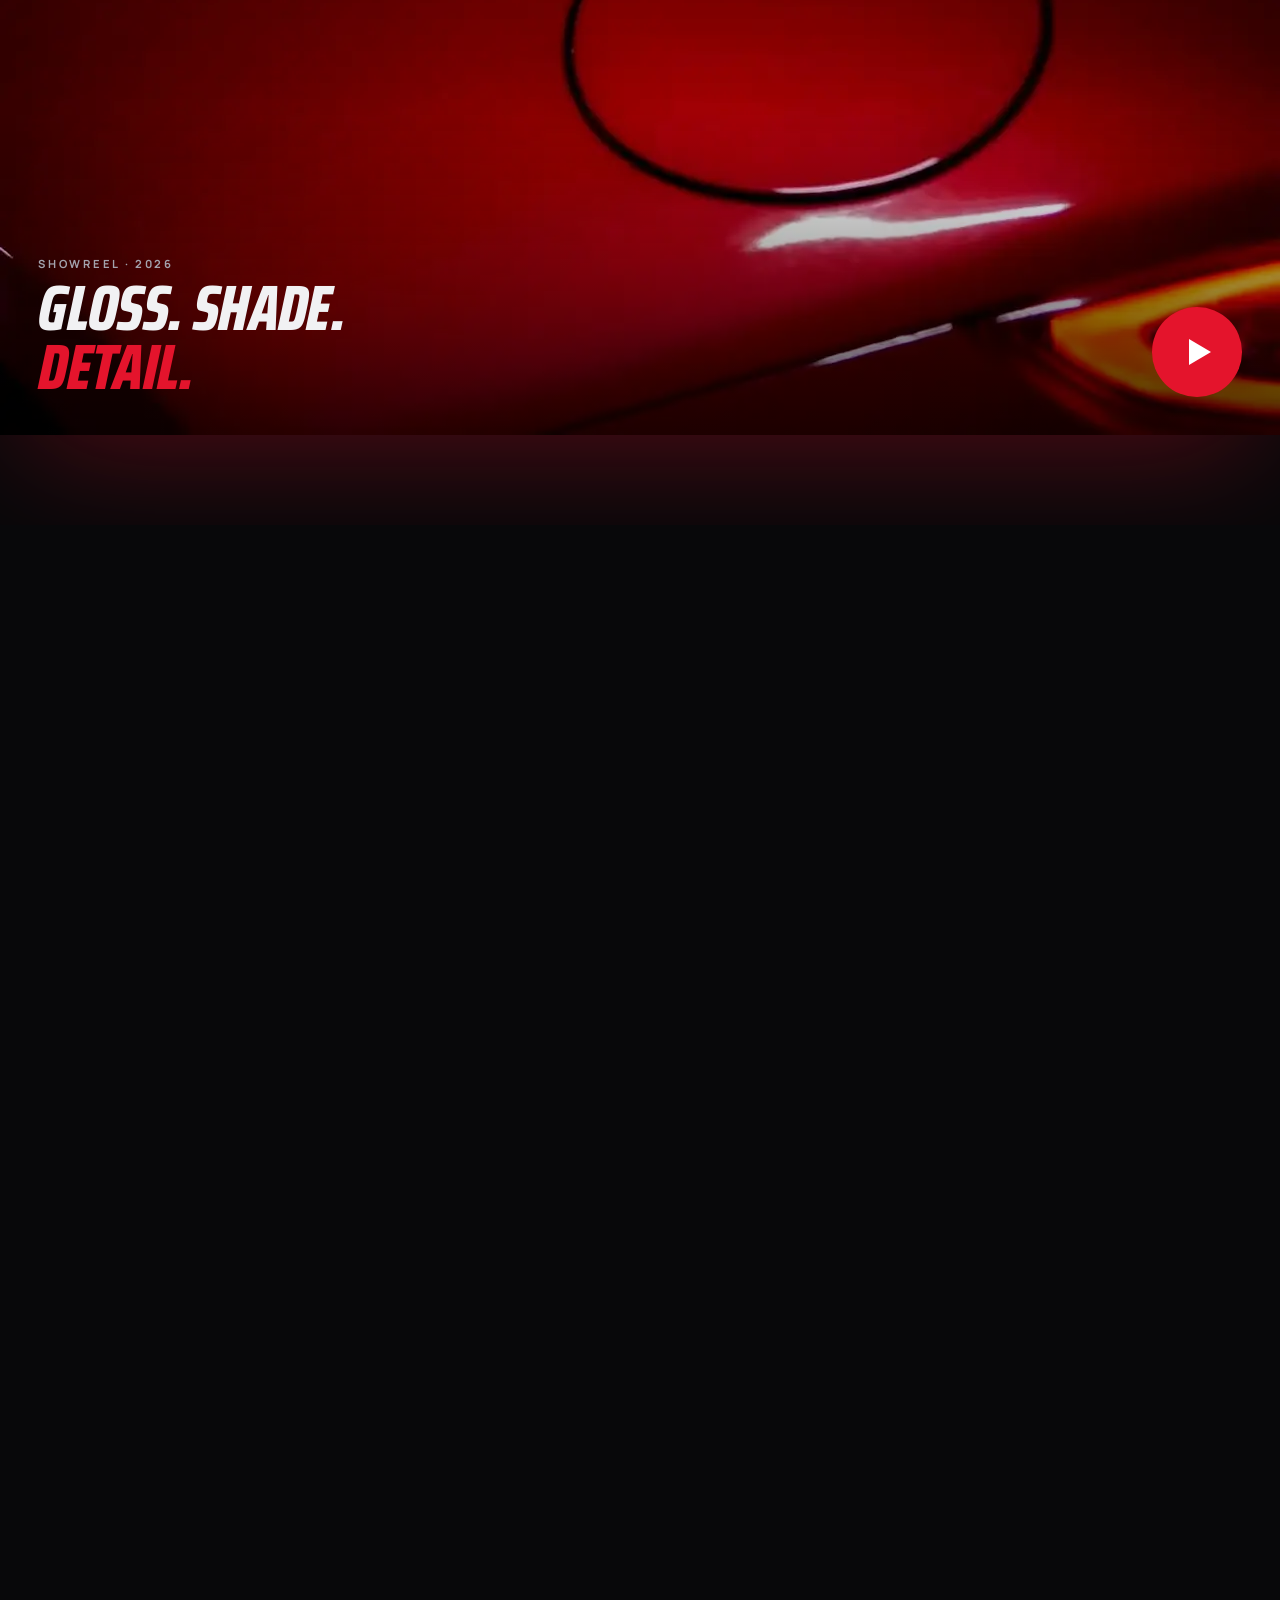
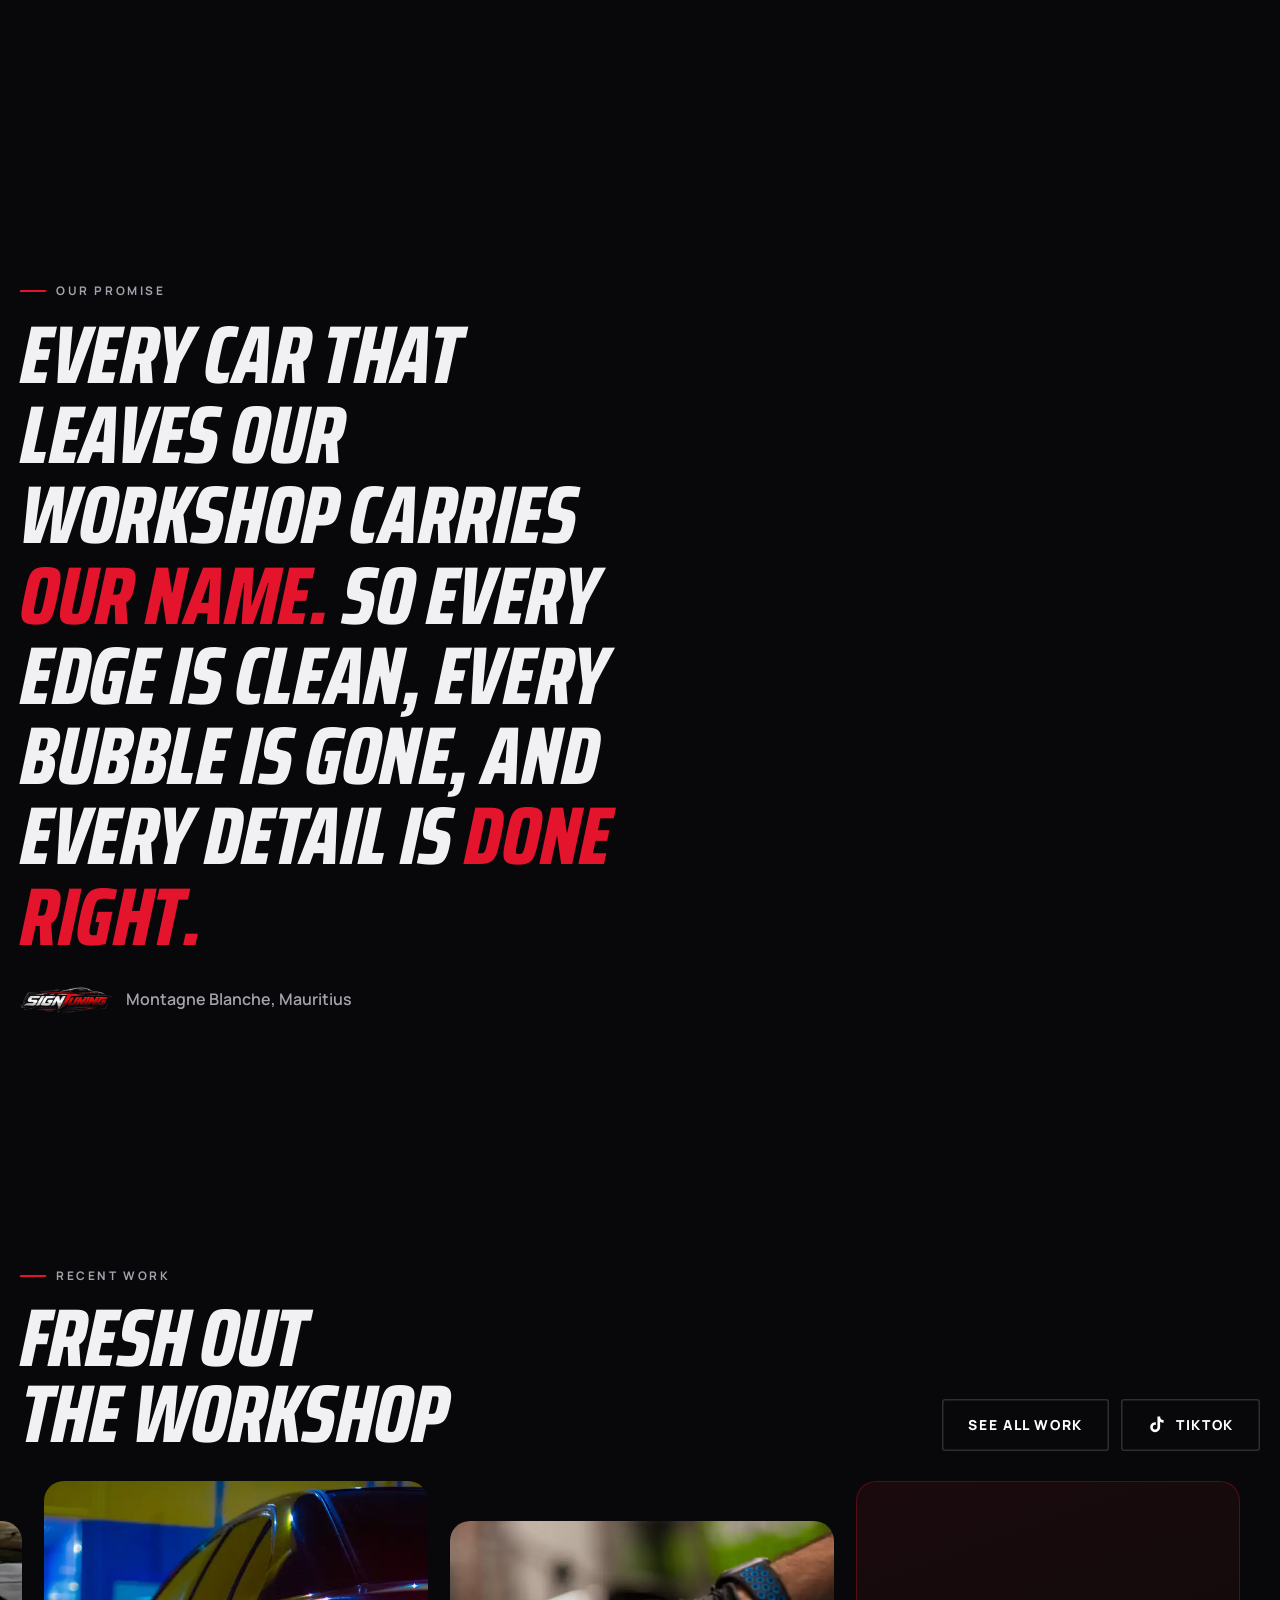
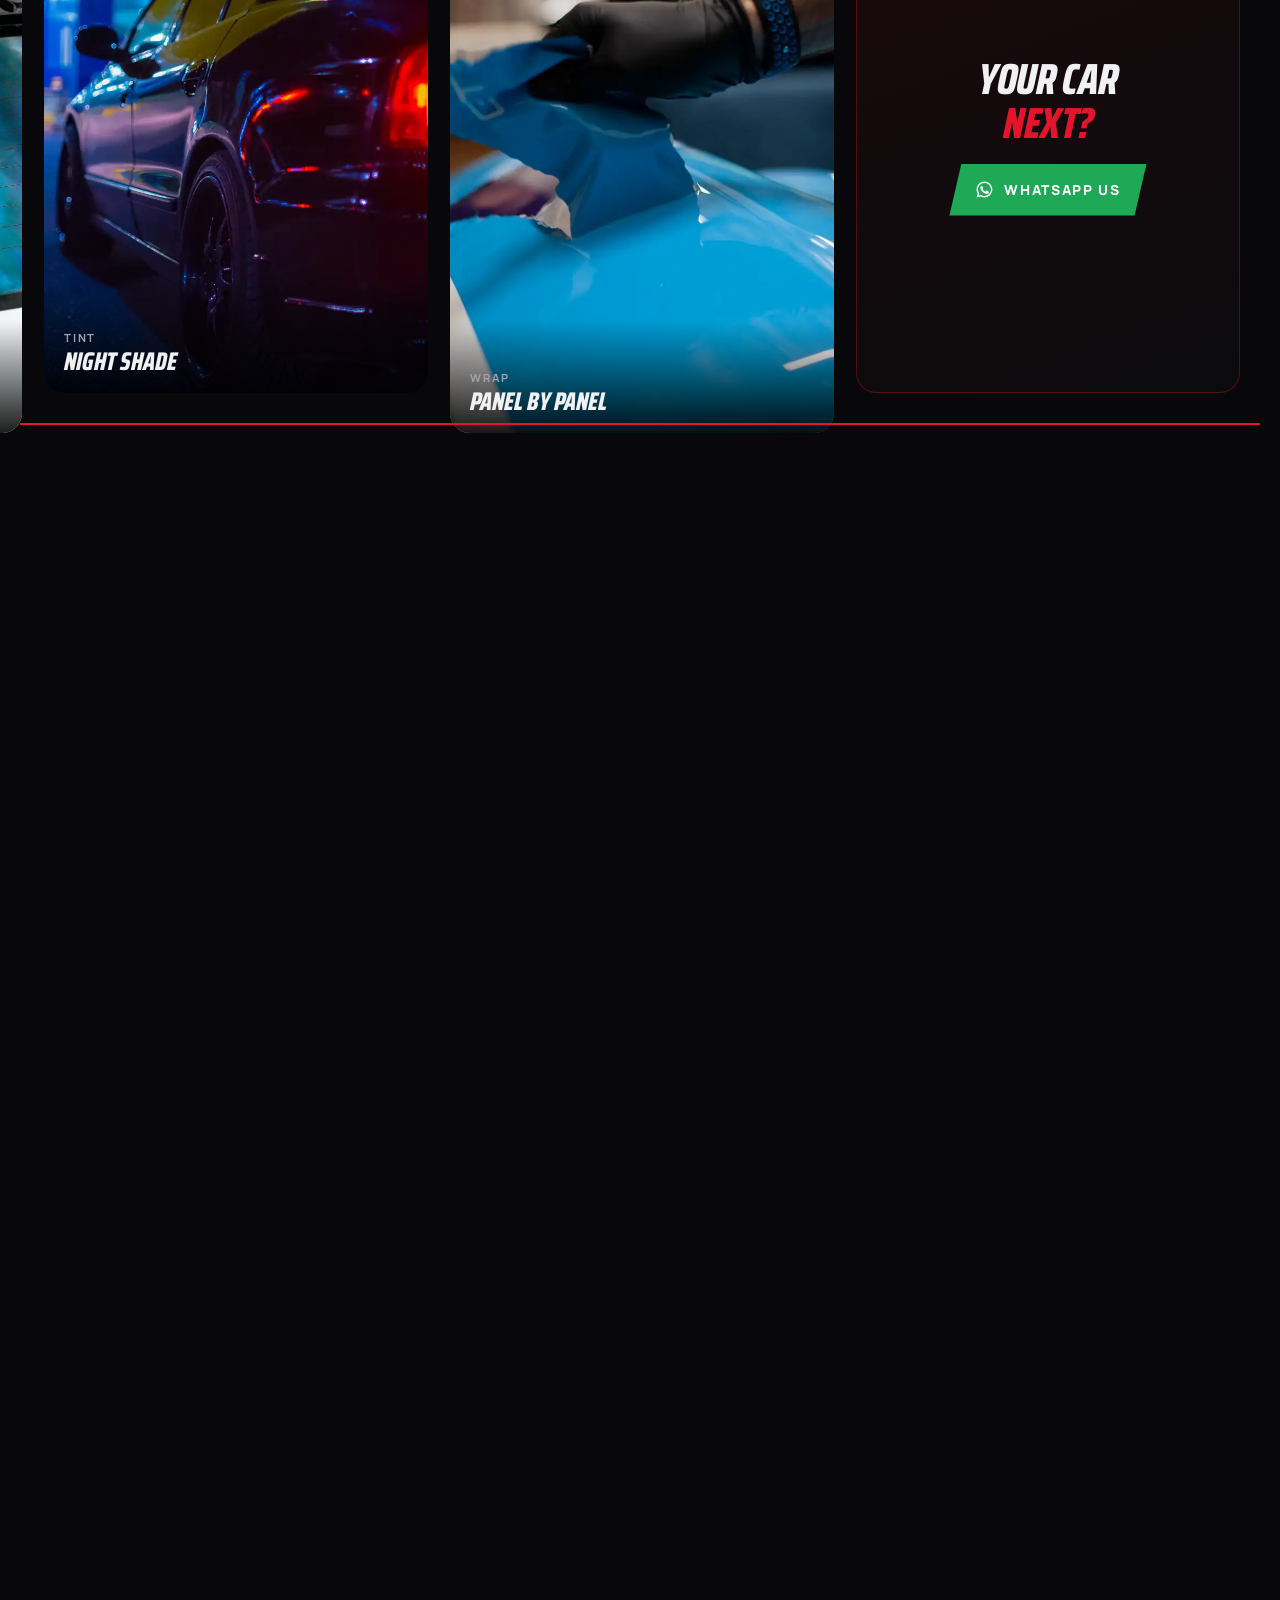
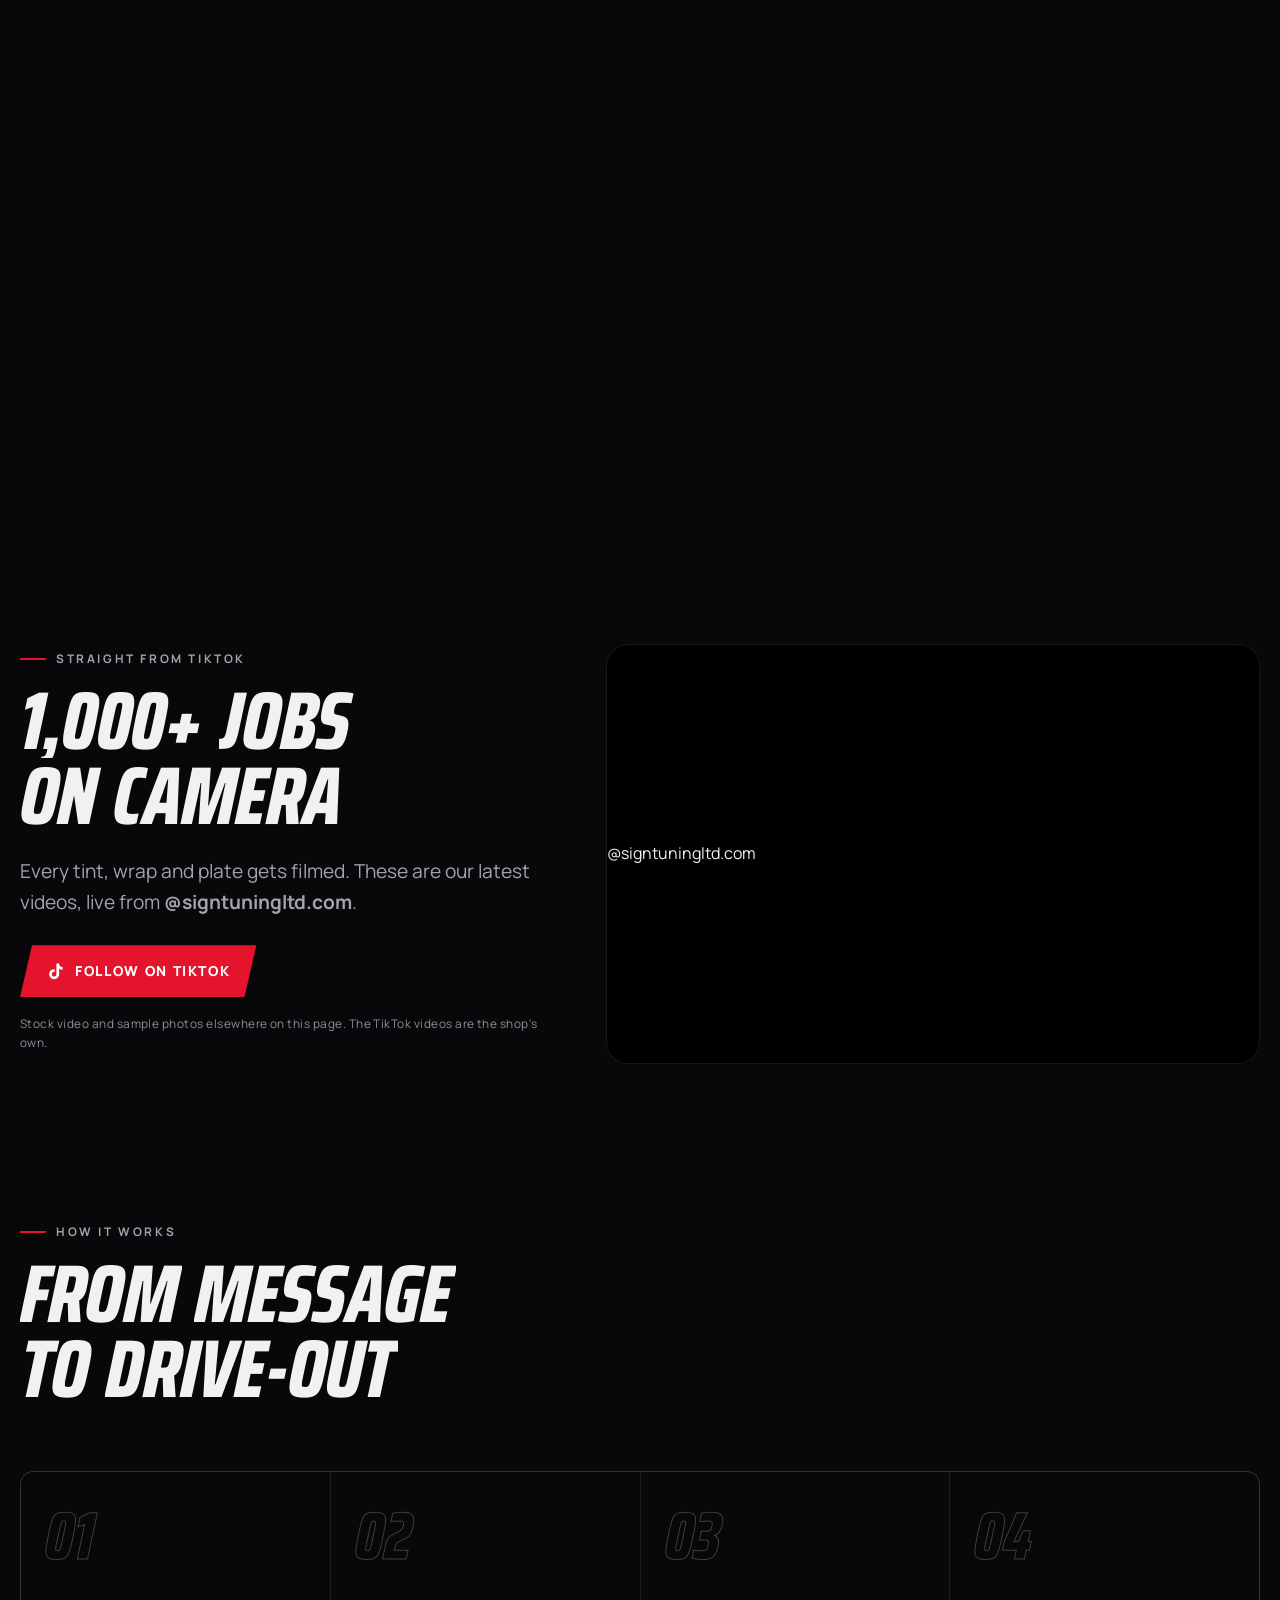
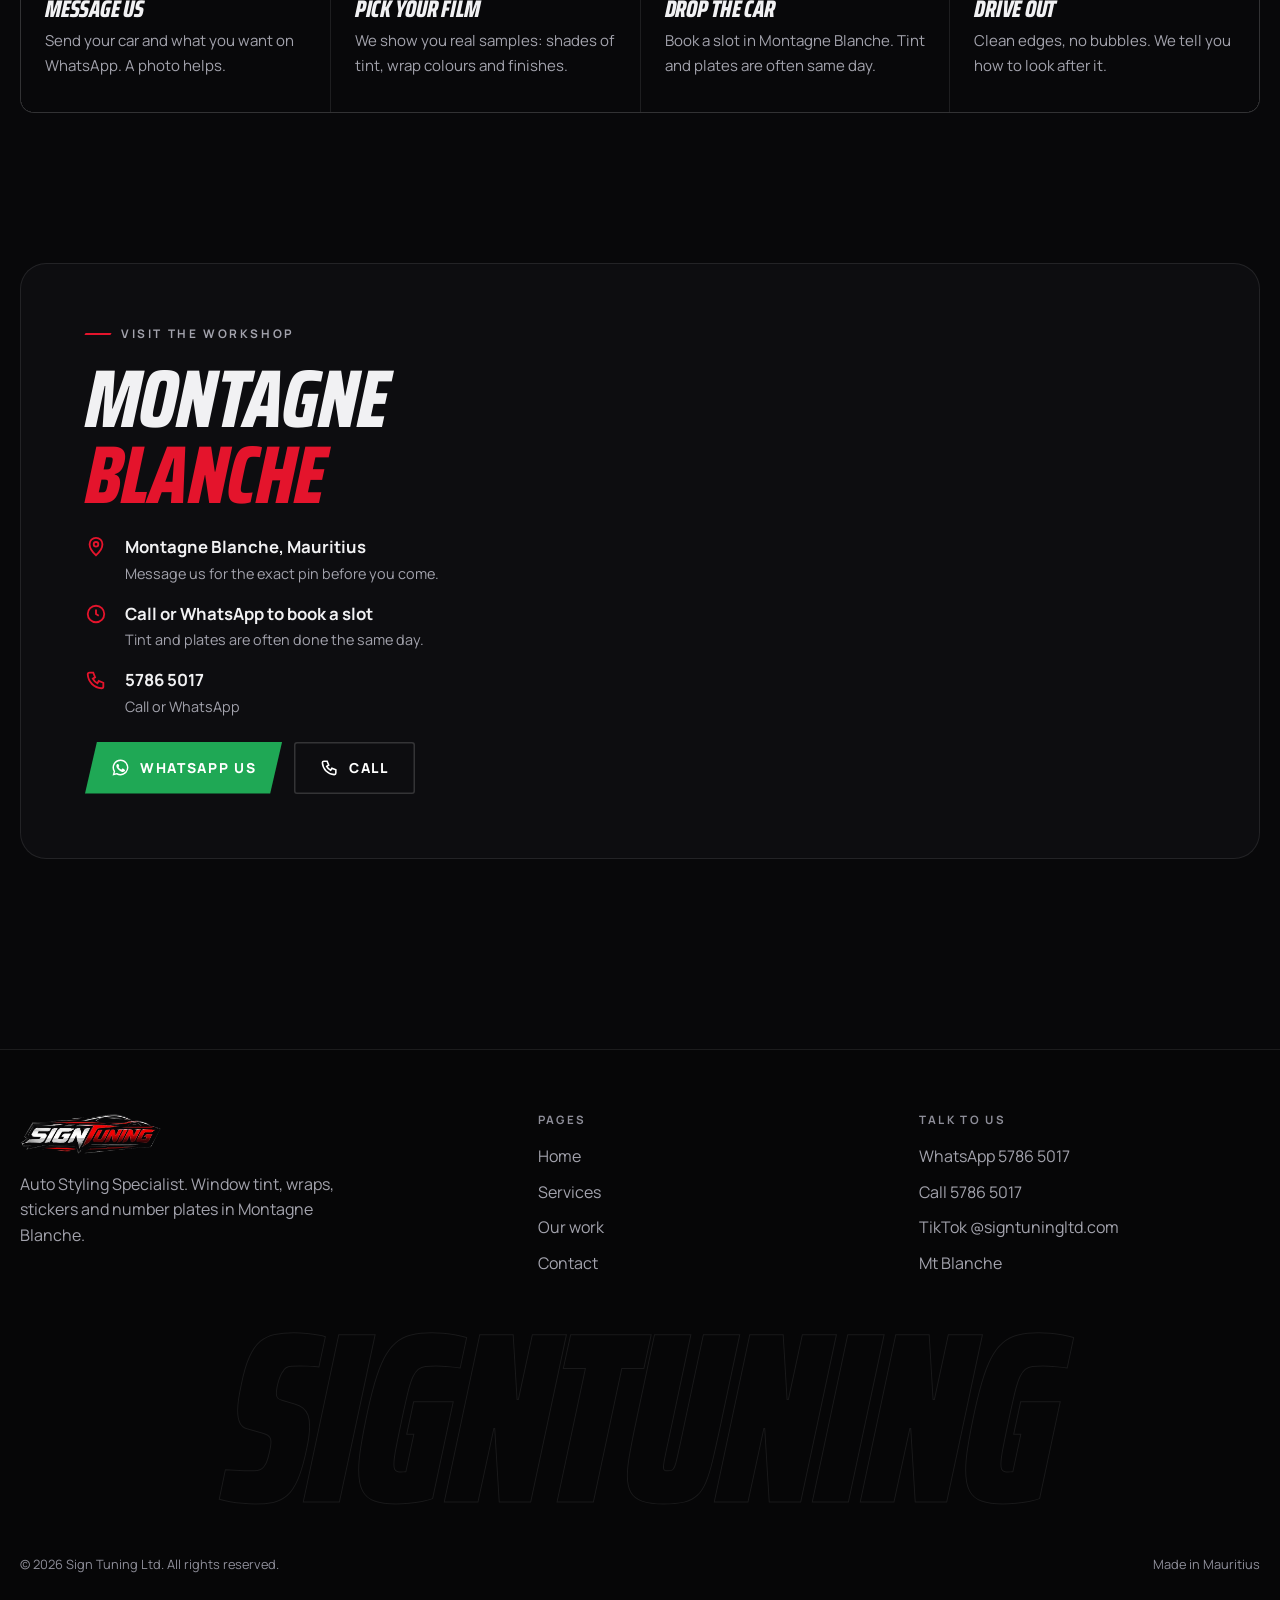
==== commit 2d0fda80: "Plates panel: room for its label on phones Co-Authored-By: Claude Opus 5.5 <noreply@anthropic.com>" ====
--- a/index.html
+++ b/index.html
@@ -15,7 +15,7 @@
 <link rel="preconnect" href="https://fonts.googleapis.com"><link rel="preconnect" href="https://fonts.gstatic.com" crossorigin>
 <link rel="stylesheet" href="https://fonts.googleapis.com/css2?family=Manrope:wght@400;500;600;700;800&family=Saira:ital,wdth,wght@0,62.5..100,600..900;1,62.5..100,700..900&display=swap" media="print" onload="this.media='all'"><noscript><link rel="stylesheet" href="https://fonts.googleapis.com/css2?family=Manrope:wght@400;500;600;700;800&family=Saira:ital,wdth,wght@0,62.5..100,600..900;1,62.5..100,700..900&display=swap"></noscript>
 <link rel="preload" as="image" href="video/hero.webp" media="(min-aspect-ratio: 4/5)"><link rel="preload" as="image" href="video/hero-tall.webp" media="(max-aspect-ratio: 4/5)">
-<link rel="stylesheet" href="css/style.css?v=11122244">
+<link rel="stylesheet" href="css/style.css?v=11122248">
 <script type="application/ld+json">{"@context":"https://schema.org","@type":"AutoBodyShop","name":"SIGNTUNING","legalName":"Sign Tuning Ltd","description":"Auto styling specialist: window tint, car wraps, stickers and number plates.","telephone":"+230 5786 5017","address":{"@type":"PostalAddress","addressLocality":"Montagne Blanche","addressCountry":"MU"},"sameAs":["https://www.tiktok.com/@signtuningltd.com"]}</script>
 <style>.hero-media video{background:#000 url(video/hero.webp) center/cover}@media (max-aspect-ratio:4/5){.hero-media video{background-image:url(video/hero-tall.webp)}}</style>
 </head>
--- a/css/style.css
+++ b/css/style.css
@@ -541,3 +541,5 @@
 .ttframe { min-height: 420px; }
 .ttframe:has(iframe) { min-height: 0; background: transparent; border: 0; }
 @media (hover: none) { .reel-frame { box-shadow: 0 20px 50px -24px rgba(228,20,44,.35); } }
+
+#plates .media { padding-top: 64px; }
